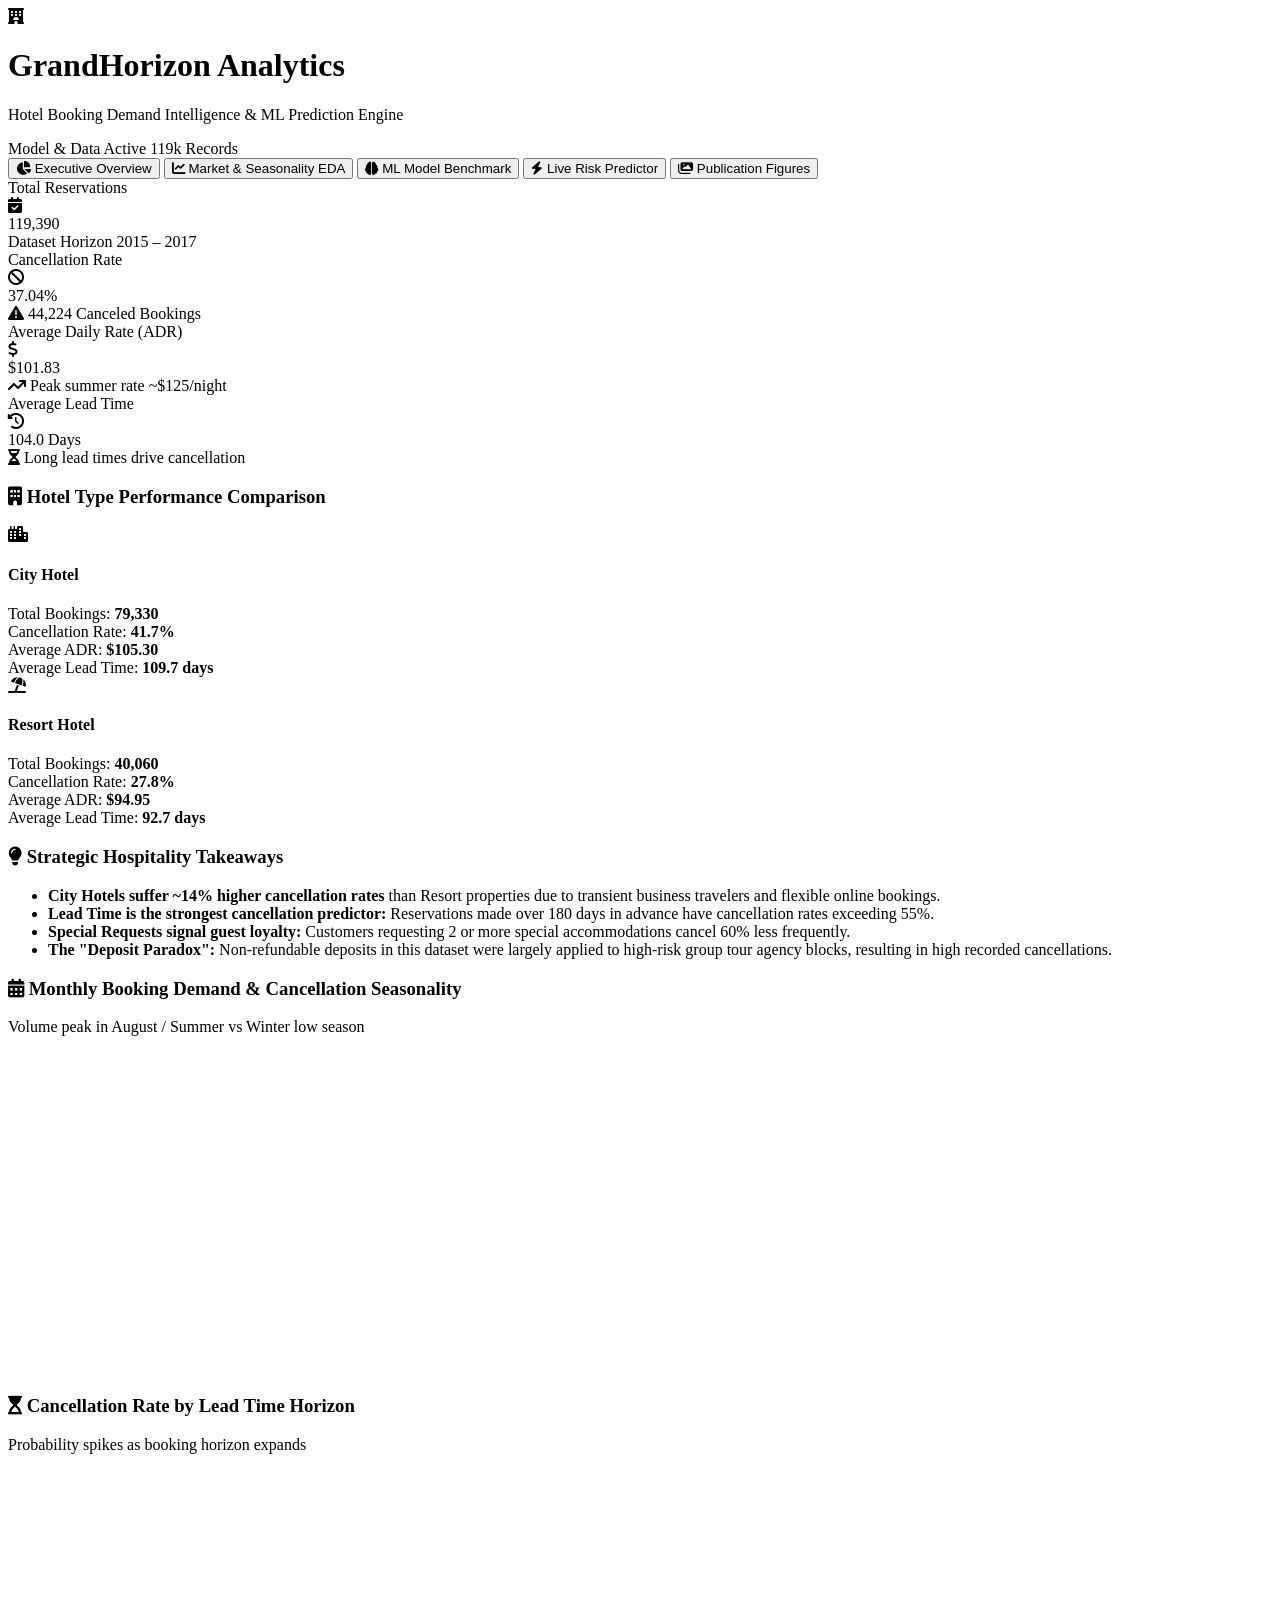
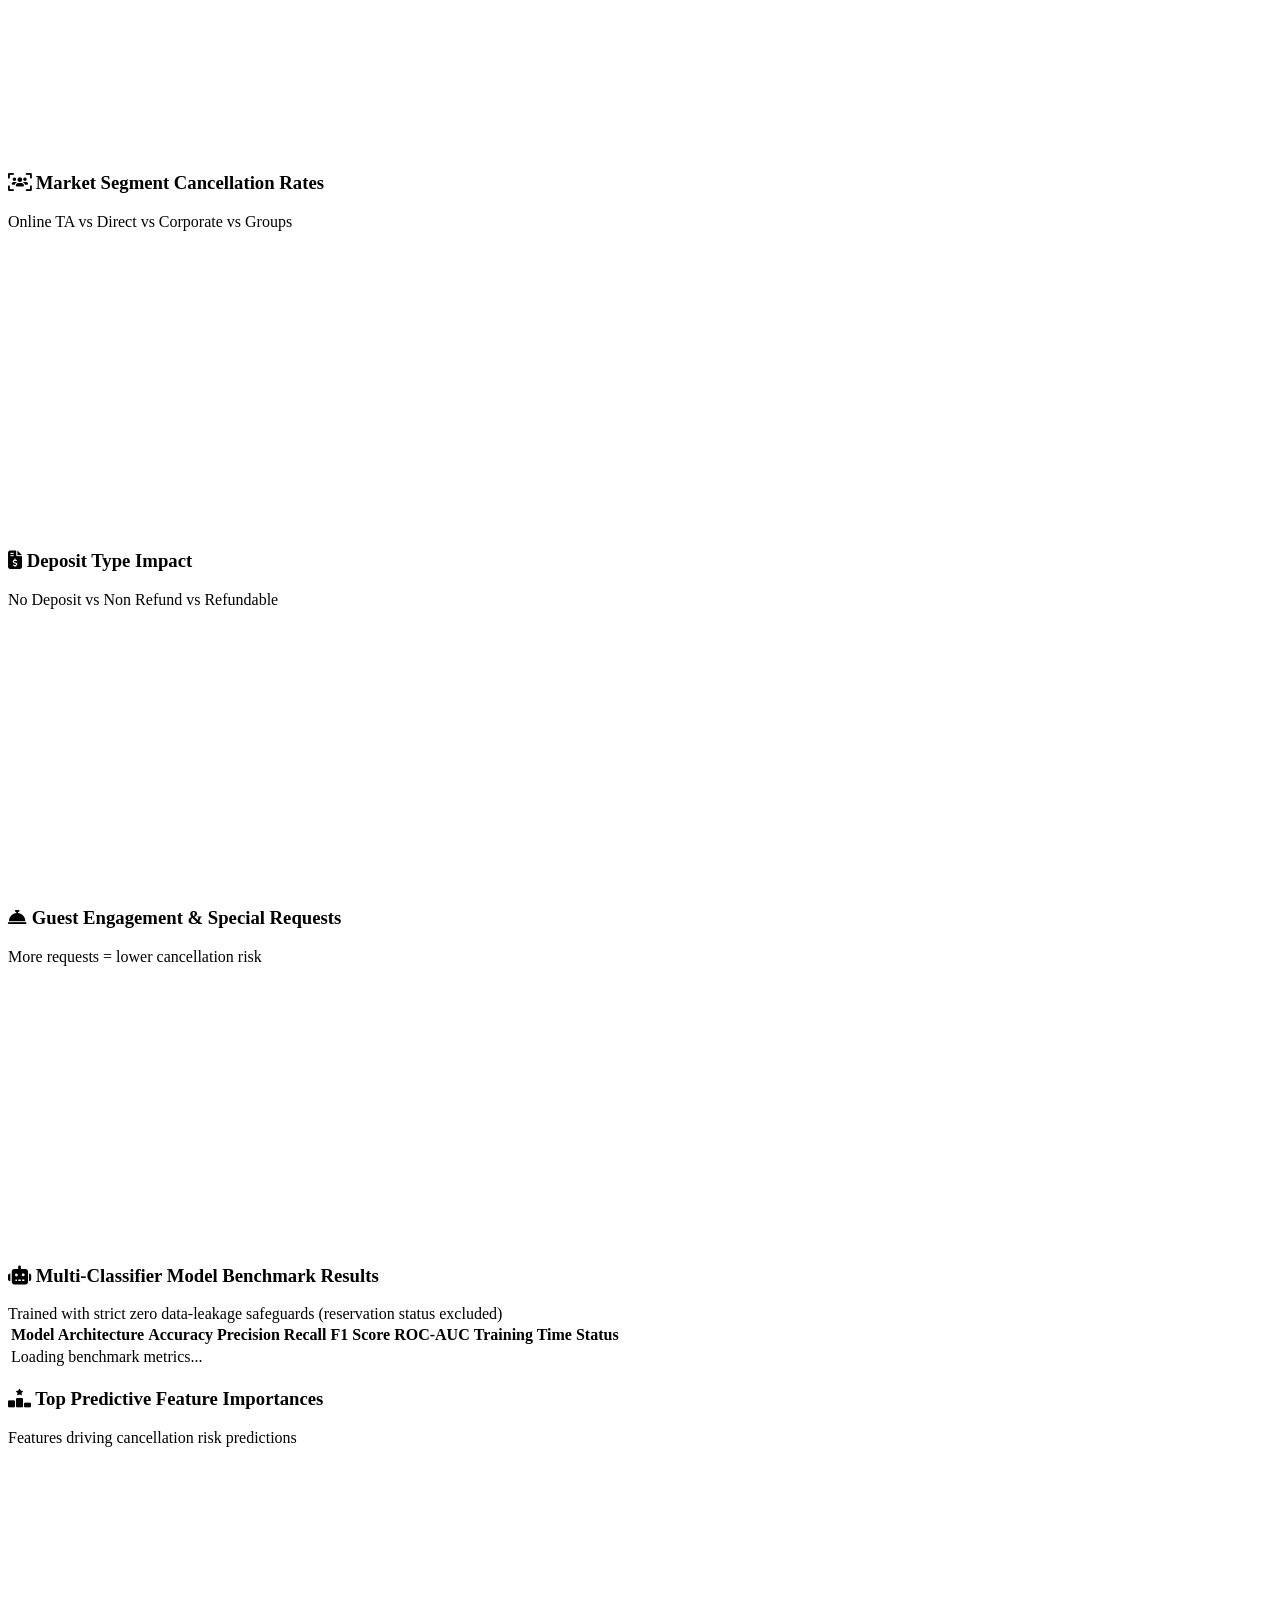
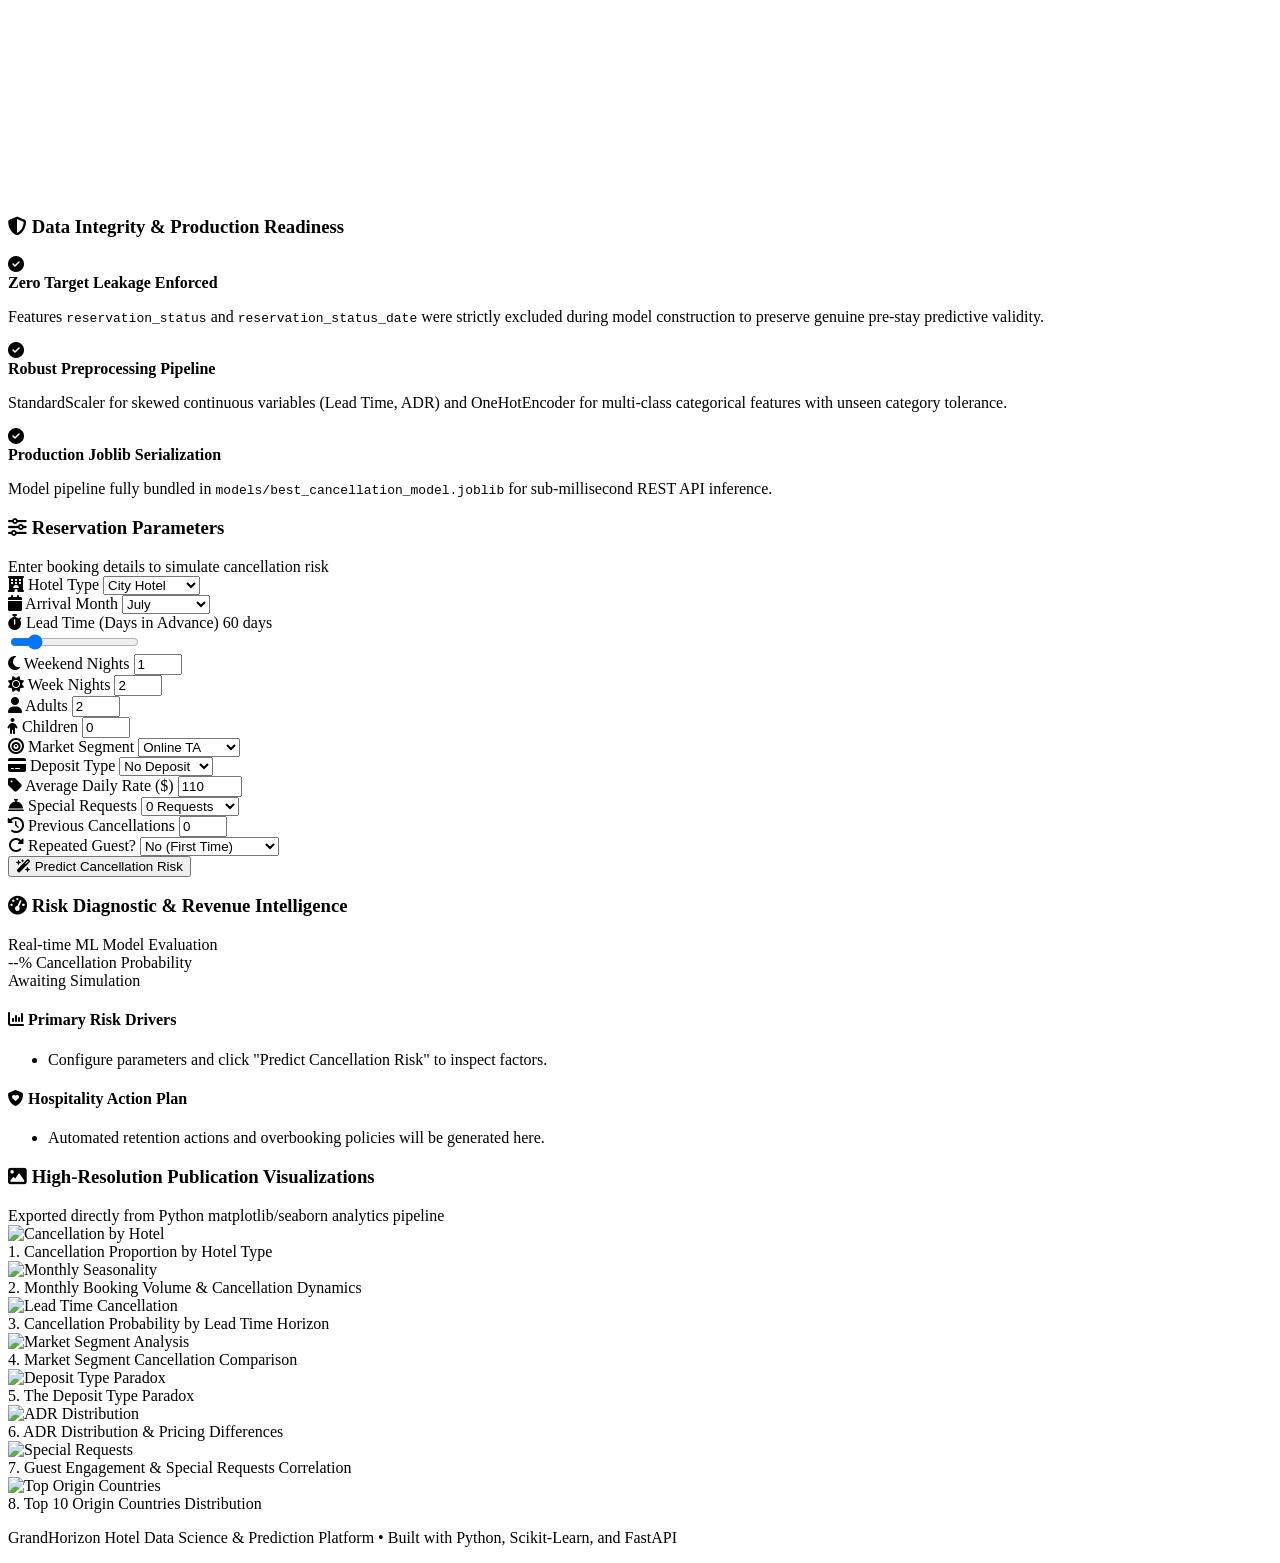
==== app/templates/index.html @ 96f5dce7 "Complete Hotel Bookings Data Analysis, ML Models & Interactive Dashboard Suite" ====
<!DOCTYPE html>
<html lang="en">
<head>
  <meta charset="UTF-8">
  <meta name="viewport" content="width=device-width, initial-scale=1.0">
  <title>Hotel Bookings Intelligence & ML Cancellation Predictor</title>
  <!-- Modern Google Fonts -->
  <link rel="preconnect" href="https://fonts.googleapis.com">
  <link rel="preconnect" href="https://fonts.gstatic.com" crossorigin>
  <link href="https://fonts.googleapis.com/css2?family=Plus+Jakarta+Sans:wght@300;400;500;600;700;800&family=JetBrains+Mono:wght@400;500&display=swap" rel="stylesheet">
  <!-- FontAwesome Icons -->
  <link rel="stylesheet" href="https://cdnjs.cloudflare.com/ajax/libs/font-awesome/6.5.1/css/all.min.css">
  <!-- Chart.js -->
  <script src="https://cdn.jsdelivr.net/npm/chart.js@4.4.1/dist/chart.umd.min.js"></script>
  <!-- Custom CSS -->
  <link rel="stylesheet" href="/static/css/style.css">
</head>
<body>
  <!-- Top Navigation Bar -->
  <header class="navbar">
    <div class="nav-container">
      <div class="brand">
        <div class="brand-icon">
          <i class="fa-solid fa-hotel"></i>
        </div>
        <div>
          <h1 class="brand-title">GrandHorizon Analytics</h1>
          <p class="brand-subtitle">Hotel Booking Demand Intelligence & ML Prediction Engine</p>
        </div>
      </div>
      <div class="nav-status">
        <span class="status-indicator live"></span>
        <span class="status-text">Model & Data Active</span>
        <span class="badge badge-primary">119k Records</span>
      </div>
    </div>
    
    <!-- Tab Navigation -->
    <nav class="nav-tabs">
      <button class="tab-btn active" data-tab="tab-overview">
        <i class="fa-solid fa-chart-pie"></i> Executive Overview
      </button>
      <button class="tab-btn" data-tab="tab-eda">
        <i class="fa-solid fa-chart-line"></i> Market & Seasonality EDA
      </button>
      <button class="tab-btn" data-tab="tab-ml">
        <i class="fa-solid fa-brain"></i> ML Model Benchmark
      </button>
      <button class="tab-btn highlight" data-tab="tab-predict">
        <i class="fa-solid fa-bolt"></i> Live Risk Predictor
      </button>
      <button class="tab-btn" data-tab="tab-gallery">
        <i class="fa-solid fa-images"></i> Publication Figures
      </button>
    </nav>
  </header>

  <main class="main-content">
    
    <!-- TAB 1: EXECUTIVE OVERVIEW -->
    <section id="tab-overview" class="tab-pane active">
      <!-- Executive KPI Cards -->
      <div class="kpi-grid">
        <div class="kpi-card">
          <div class="kpi-header">
            <span class="kpi-label">Total Reservations</span>
            <div class="kpi-icon blue"><i class="fa-solid fa-calendar-check"></i></div>
          </div>
          <div class="kpi-value" id="kpi-total">119,390</div>
          <div class="kpi-subtext"><span class="badge badge-info">Dataset Horizon</span> 2015 – 2017</div>
        </div>

        <div class="kpi-card">
          <div class="kpi-header">
            <span class="kpi-label">Cancellation Rate</span>
            <div class="kpi-icon red"><i class="fa-solid fa-ban"></i></div>
          </div>
          <div class="kpi-value" id="kpi-cancel-rate">37.04%</div>
          <div class="kpi-subtext text-danger"><i class="fa-solid fa-triangle-exclamation"></i> 44,224 Canceled Bookings</div>
        </div>

        <div class="kpi-card">
          <div class="kpi-header">
            <span class="kpi-label">Average Daily Rate (ADR)</span>
            <div class="kpi-icon green"><i class="fa-solid fa-dollar-sign"></i></div>
          </div>
          <div class="kpi-value" id="kpi-adr">$101.83</div>
          <div class="kpi-subtext text-success"><i class="fa-solid fa-arrow-trend-up"></i> Peak summer rate ~$125/night</div>
        </div>

        <div class="kpi-card">
          <div class="kpi-header">
            <span class="kpi-label">Average Lead Time</span>
            <div class="kpi-icon purple"><i class="fa-solid fa-clock-rotate-left"></i></div>
          </div>
          <div class="kpi-value" id="kpi-lead-time">104.0 Days</div>
          <div class="kpi-subtext text-warning"><i class="fa-solid fa-hourglass-half"></i> Long lead times drive cancellation</div>
        </div>
      </div>

      <!-- Hotel Breakdown Comparison -->
      <div class="grid-2-col">
        <div class="glass-card">
          <div class="card-header">
            <h3 class="card-title"><i class="fa-solid fa-building"></i> Hotel Type Performance Comparison</h3>
          </div>
          <div class="hotel-compare-grid">
            <div class="hotel-pill city-hotel">
              <div class="hotel-icon"><i class="fa-solid fa-city"></i></div>
              <div class="hotel-info">
                <h4>City Hotel</h4>
                <div class="stat-row"><span>Total Bookings:</span> <strong id="city-total">79,330</strong></div>
                <div class="stat-row"><span>Cancellation Rate:</span> <strong class="text-danger" id="city-rate">41.7%</strong></div>
                <div class="stat-row"><span>Average ADR:</span> <strong id="city-adr">$105.30</strong></div>
                <div class="stat-row"><span>Average Lead Time:</span> <strong id="city-lead">109.7 days</strong></div>
              </div>
            </div>

            <div class="hotel-pill resort-hotel">
              <div class="hotel-icon"><i class="fa-solid fa-umbrella-beach"></i></div>
              <div class="hotel-info">
                <h4>Resort Hotel</h4>
                <div class="stat-row"><span>Total Bookings:</span> <strong id="resort-total">40,060</strong></div>
                <div class="stat-row"><span>Cancellation Rate:</span> <strong class="text-success" id="resort-rate">27.8%</strong></div>
                <div class="stat-row"><span>Average ADR:</span> <strong id="resort-adr">$94.95</strong></div>
                <div class="stat-row"><span>Average Lead Time:</span> <strong id="resort-lead">92.7 days</strong></div>
              </div>
            </div>
          </div>
        </div>

        <div class="glass-card">
          <div class="card-header">
            <h3 class="card-title"><i class="fa-solid fa-lightbulb"></i> Strategic Hospitality Takeaways</h3>
          </div>
          <ul class="insights-list">
            <li>
              <div class="bullet-dot blue"></div>
              <div>
                <strong>City Hotels suffer ~14% higher cancellation rates</strong> than Resort properties due to transient business travelers and flexible online bookings.
              </div>
            </li>
            <li>
              <div class="bullet-dot amber"></div>
              <div>
                <strong>Lead Time is the strongest cancellation predictor:</strong> Reservations made over 180 days in advance have cancellation rates exceeding 55%.
              </div>
            </li>
            <li>
              <div class="bullet-dot purple"></div>
              <div>
                <strong>Special Requests signal guest loyalty:</strong> Customers requesting 2 or more special accommodations cancel 60% less frequently.
              </div>
            </li>
            <li>
              <div class="bullet-dot green"></div>
              <div>
                <strong>The "Deposit Paradox":</strong> Non-refundable deposits in this dataset were largely applied to high-risk group tour agency blocks, resulting in high recorded cancellations.
              </div>
            </li>
          </ul>
        </div>
      </div>
    </section>

    <!-- TAB 2: EXPLORATORY DATA ANALYSIS -->
    <section id="tab-eda" class="tab-pane">
      <div class="charts-grid">
        <!-- Monthly Seasonality -->
        <div class="glass-card col-span-2">
          <div class="card-header">
            <h3 class="card-title"><i class="fa-solid fa-calendar-days"></i> Monthly Booking Demand & Cancellation Seasonality</h3>
            <span class="card-subtitle">Volume peak in August / Summer vs Winter low season</span>
          </div>
          <div class="chart-container" style="height: 340px;">
            <canvas id="chart-monthly"></canvas>
          </div>
        </div>

        <!-- Lead Time vs Cancellation -->
        <div class="glass-card">
          <div class="card-header">
            <h3 class="card-title"><i class="fa-solid fa-hourglass-start"></i> Cancellation Rate by Lead Time Horizon</h3>
            <span class="card-subtitle">Probability spikes as booking horizon expands</span>
          </div>
          <div class="chart-container" style="height: 300px;">
            <canvas id="chart-leadtime"></canvas>
          </div>
        </div>

        <!-- Market Segment Breakdown -->
        <div class="glass-card">
          <div class="card-header">
            <h3 class="card-title"><i class="fa-solid fa-users-viewfinder"></i> Market Segment Cancellation Rates</h3>
            <span class="card-subtitle">Online TA vs Direct vs Corporate vs Groups</span>
          </div>
          <div class="chart-container" style="height: 300px;">
            <canvas id="chart-market"></canvas>
          </div>
        </div>

        <!-- Deposit Type Paradox -->
        <div class="glass-card">
          <div class="card-header">
            <h3 class="card-title"><i class="fa-solid fa-file-invoice-dollar"></i> Deposit Type Impact</h3>
            <span class="card-subtitle">No Deposit vs Non Refund vs Refundable</span>
          </div>
          <div class="chart-container" style="height: 280px;">
            <canvas id="chart-deposit"></canvas>
          </div>
        </div>

        <!-- Special Requests Correlation -->
        <div class="glass-card">
          <div class="card-header">
            <h3 class="card-title"><i class="fa-solid fa-bell-concierge"></i> Guest Engagement & Special Requests</h3>
            <span class="card-subtitle">More requests = lower cancellation risk</span>
          </div>
          <div class="chart-container" style="height: 280px;">
            <canvas id="chart-special-requests"></canvas>
          </div>
        </div>
      </div>
    </section>

    <!-- TAB 3: MACHINE LEARNING BENCHMARK -->
    <section id="tab-ml" class="tab-pane">
      <div class="glass-card">
        <div class="card-header">
          <h3 class="card-title"><i class="fa-solid fa-robot"></i> Multi-Classifier Model Benchmark Results</h3>
          <span class="card-subtitle">Trained with strict zero data-leakage safeguards (reservation status excluded)</span>
        </div>

        <div class="table-responsive">
          <table class="benchmark-table">
            <thead>
              <tr>
                <th>Model Architecture</th>
                <th>Accuracy</th>
                <th>Precision</th>
                <th>Recall</th>
                <th>F1 Score</th>
                <th>ROC-AUC</th>
                <th>Training Time</th>
                <th>Status</th>
              </tr>
            </thead>
            <tbody id="benchmark-tbody">
              <!-- Populated via API -->
              <tr>
                <td colspan="8" class="text-center py-4">Loading benchmark metrics...</td>
              </tr>
            </tbody>
          </table>
        </div>
      </div>

      <div class="grid-2-col mt-4">
        <!-- Feature Importances -->
        <div class="glass-card">
          <div class="card-header">
            <h3 class="card-title"><i class="fa-solid fa-ranking-star"></i> Top Predictive Feature Importances</h3>
            <span class="card-subtitle">Features driving cancellation risk predictions</span>
          </div>
          <div class="chart-container" style="height: 350px;">
            <canvas id="chart-features"></canvas>
          </div>
        </div>

        <!-- Confusion Matrix & Leakage Notice -->
        <div class="glass-card">
          <div class="card-header">
            <h3 class="card-title"><i class="fa-solid fa-shield-halved"></i> Data Integrity & Production Readiness</h3>
          </div>
          <div class="integrity-card">
            <div class="integrity-item">
              <i class="fa-solid fa-check-circle text-success"></i>
              <div>
                <strong>Zero Target Leakage Enforced</strong>
                <p>Features <code>reservation_status</code> and <code>reservation_status_date</code> were strictly excluded during model construction to preserve genuine pre-stay predictive validity.</p>
              </div>
            </div>
            <div class="integrity-item">
              <i class="fa-solid fa-check-circle text-success"></i>
              <div>
                <strong>Robust Preprocessing Pipeline</strong>
                <p>StandardScaler for skewed continuous variables (Lead Time, ADR) and OneHotEncoder for multi-class categorical features with unseen category tolerance.</p>
              </div>
            </div>
            <div class="integrity-item">
              <i class="fa-solid fa-check-circle text-success"></i>
              <div>
                <strong>Production Joblib Serialization</strong>
                <p>Model pipeline fully bundled in <code>models/best_cancellation_model.joblib</code> for sub-millisecond REST API inference.</p>
              </div>
            </div>
          </div>
        </div>
      </div>
    </section>

    <!-- TAB 4: LIVE PREDICTOR & WHAT-IF SIMULATOR -->
    <section id="tab-predict" class="tab-pane">
      <div class="grid-2-col">
        <!-- Input Form -->
        <div class="glass-card">
          <div class="card-header">
            <h3 class="card-title"><i class="fa-solid fa-sliders"></i> Reservation Parameters</h3>
            <span class="card-subtitle">Enter booking details to simulate cancellation risk</span>
          </div>

          <form id="prediction-form" class="predict-form">
            <div class="form-row">
              <div class="form-group">
                <label for="p-hotel"><i class="fa-solid fa-hotel"></i> Hotel Type</label>
                <select id="p-hotel" name="hotel" class="form-control">
                  <option value="City Hotel" selected>City Hotel</option>
                  <option value="Resort Hotel">Resort Hotel</option>
                </select>
              </div>

              <div class="form-group">
                <label for="p-month"><i class="fa-solid fa-calendar"></i> Arrival Month</label>
                <select id="p-month" name="arrival_date_month" class="form-control">
                  <option value="January">January</option>
                  <option value="February">February</option>
                  <option value="March">March</option>
                  <option value="April">April</option>
                  <option value="May">May</option>
                  <option value="June">June</option>
                  <option value="July" selected>July</option>
                  <option value="August">August</option>
                  <option value="September">September</option>
                  <option value="October">October</option>
                  <option value="November">November</option>
                  <option value="December">December</option>
                </select>
              </div>
            </div>

            <div class="form-group">
              <div class="flex-between">
                <label for="p-lead-time"><i class="fa-solid fa-stopwatch"></i> Lead Time (Days in Advance)</label>
                <span id="val-lead-time" class="slider-badge">60 days</span>
              </div>
              <input type="range" id="p-lead-time" name="lead_time" min="0" max="400" value="60" class="form-range">
            </div>

            <div class="form-row">
              <div class="form-group">
                <label for="p-weekend-nights"><i class="fa-solid fa-moon"></i> Weekend Nights</label>
                <input type="number" id="p-weekend-nights" name="stays_in_weekend_nights" value="1" min="0" max="10" class="form-control">
              </div>

              <div class="form-group">
                <label for="p-week-nights"><i class="fa-solid fa-sun"></i> Week Nights</label>
                <input type="number" id="p-week-nights" name="stays_in_week_nights" value="2" min="0" max="20" class="form-control">
              </div>
            </div>

            <div class="form-row">
              <div class="form-group">
                <label for="p-adults"><i class="fa-solid fa-user"></i> Adults</label>
                <input type="number" id="p-adults" name="adults" value="2" min="1" max="10" class="form-control">
              </div>

              <div class="form-group">
                <label for="p-children"><i class="fa-solid fa-child"></i> Children</label>
                <input type="number" id="p-children" name="children" value="0" min="0" max="10" class="form-control">
              </div>
            </div>

            <div class="form-row">
              <div class="form-group">
                <label for="p-market"><i class="fa-solid fa-bullseye"></i> Market Segment</label>
                <select id="p-market" name="market_segment" class="form-control">
                  <option value="Online TA" selected>Online TA</option>
                  <option value="Offline TA/TO">Offline TA/TO</option>
                  <option value="Direct">Direct</option>
                  <option value="Corporate">Corporate</option>
                  <option value="Groups">Groups</option>
                </select>
              </div>

              <div class="form-group">
                <label for="p-deposit"><i class="fa-solid fa-credit-card"></i> Deposit Type</label>
                <select id="p-deposit" name="deposit_type" class="form-control">
                  <option value="No Deposit" selected>No Deposit</option>
                  <option value="Non Refund">Non Refund</option>
                  <option value="Refundable">Refundable</option>
                </select>
              </div>
            </div>

            <div class="form-row">
              <div class="form-group">
                <label for="p-adr"><i class="fa-solid fa-tag"></i> Average Daily Rate ($)</label>
                <input type="number" id="p-adr" name="adr" value="110" min="0" max="1000" step="5" class="form-control">
              </div>

              <div class="form-group">
                <label for="p-special"><i class="fa-solid fa-bell-concierge"></i> Special Requests</label>
                <select id="p-special" name="total_of_special_requests" class="form-control">
                  <option value="0" selected>0 Requests</option>
                  <option value="1">1 Request</option>
                  <option value="2">2 Requests</option>
                  <option value="3">3+ Requests</option>
                </select>
              </div>
            </div>

            <div class="form-row">
              <div class="form-group">
                <label for="p-prev-cancel"><i class="fa-solid fa-history"></i> Previous Cancellations</label>
                <input type="number" id="p-prev-cancel" name="previous_cancellations" value="0" min="0" max="15" class="form-control">
              </div>

              <div class="form-group">
                <label for="p-repeat"><i class="fa-solid fa-rotate-right"></i> Repeated Guest?</label>
                <select id="p-repeat" name="is_repeated_guest" class="form-control">
                  <option value="0" selected>No (First Time)</option>
                  <option value="1">Yes (Repeat Guest)</option>
                </select>
              </div>
            </div>

            <button type="submit" class="btn btn-primary btn-block">
              <i class="fa-solid fa-wand-magic-sparkles"></i> Predict Cancellation Risk
            </button>
          </form>
        </div>

        <!-- Prediction Result Output -->
        <div class="glass-card">
          <div class="card-header">
            <h3 class="card-title"><i class="fa-solid fa-gauge-high"></i> Risk Diagnostic & Revenue Intelligence</h3>
            <span class="card-subtitle">Real-time ML Model Evaluation</span>
          </div>

          <div class="prediction-output-box" id="pred-box">
            <!-- Gauge & Risk Score -->
            <div class="gauge-wrapper">
              <div class="gauge-circle" id="gauge-circle">
                <span class="gauge-value" id="gauge-percent">--%</span>
                <span class="gauge-label">Cancellation Probability</span>
              </div>
              <div class="risk-badge-large" id="risk-badge">Awaiting Simulation</div>
            </div>

            <!-- Risk Drivers Breakdown -->
            <div class="result-section">
              <h4 class="result-heading"><i class="fa-solid fa-chart-column"></i> Primary Risk Drivers</h4>
              <ul class="drivers-list" id="drivers-list">
                <li>Configure parameters and click "Predict Cancellation Risk" to inspect factors.</li>
              </ul>
            </div>

            <!-- Actionable Recommendations -->
            <div class="result-section">
              <h4 class="result-heading"><i class="fa-solid fa-shield-heart"></i> Hospitality Action Plan</h4>
              <ul class="recommendations-list" id="rec-list">
                <li>Automated retention actions and overbooking policies will be generated here.</li>
              </ul>
            </div>
          </div>
        </div>
      </div>
    </section>

    <!-- TAB 5: PUBLICATION FIGURES GALLERY -->
    <section id="tab-gallery" class="tab-pane">
      <div class="glass-card">
        <div class="card-header">
          <h3 class="card-title"><i class="fa-solid fa-image"></i> High-Resolution Publication Visualizations</h3>
          <span class="card-subtitle">Exported directly from Python matplotlib/seaborn analytics pipeline</span>
        </div>

        <div class="gallery-grid" id="gallery-container">
          <!-- Populated dynamically via API -->
          <div class="gallery-card">
            <img src="/figures/1_cancellation_by_hotel.png" alt="Cancellation by Hotel">
            <div class="gallery-caption">1. Cancellation Proportion by Hotel Type</div>
          </div>
          <div class="gallery-card">
            <img src="/figures/2_monthly_seasonality.png" alt="Monthly Seasonality">
            <div class="gallery-caption">2. Monthly Booking Volume & Cancellation Dynamics</div>
          </div>
          <div class="gallery-card">
            <img src="/figures/3_lead_time_cancellation.png" alt="Lead Time Cancellation">
            <div class="gallery-caption">3. Cancellation Probability by Lead Time Horizon</div>
          </div>
          <div class="gallery-card">
            <img src="/figures/4_market_segment_analysis.png" alt="Market Segment Analysis">
            <div class="gallery-caption">4. Market Segment Cancellation Comparison</div>
          </div>
          <div class="gallery-card">
            <img src="/figures/5_deposit_type_paradox.png" alt="Deposit Type Paradox">
            <div class="gallery-caption">5. The Deposit Type Paradox</div>
          </div>
          <div class="gallery-card">
            <img src="/figures/6_adr_distribution_by_hotel.png" alt="ADR Distribution">
            <div class="gallery-caption">6. ADR Distribution & Pricing Differences</div>
          </div>
          <div class="gallery-card">
            <img src="/figures/7_special_requests_impact.png" alt="Special Requests">
            <div class="gallery-caption">7. Guest Engagement & Special Requests Correlation</div>
          </div>
          <div class="gallery-card">
            <img src="/figures/8_top_origin_countries.png" alt="Top Origin Countries">
            <div class="gallery-caption">8. Top 10 Origin Countries Distribution</div>
          </div>
        </div>
      </div>
    </section>

  </main>

  <footer class="footer">
    <p>GrandHorizon Hotel Data Science & Prediction Platform &bull; Built with Python, Scikit-Learn, and FastAPI</p>
  </footer>

  <!-- Dashboard JavaScript -->
  <script src="/static/js/dashboard.js"></script>
</body>
</html>
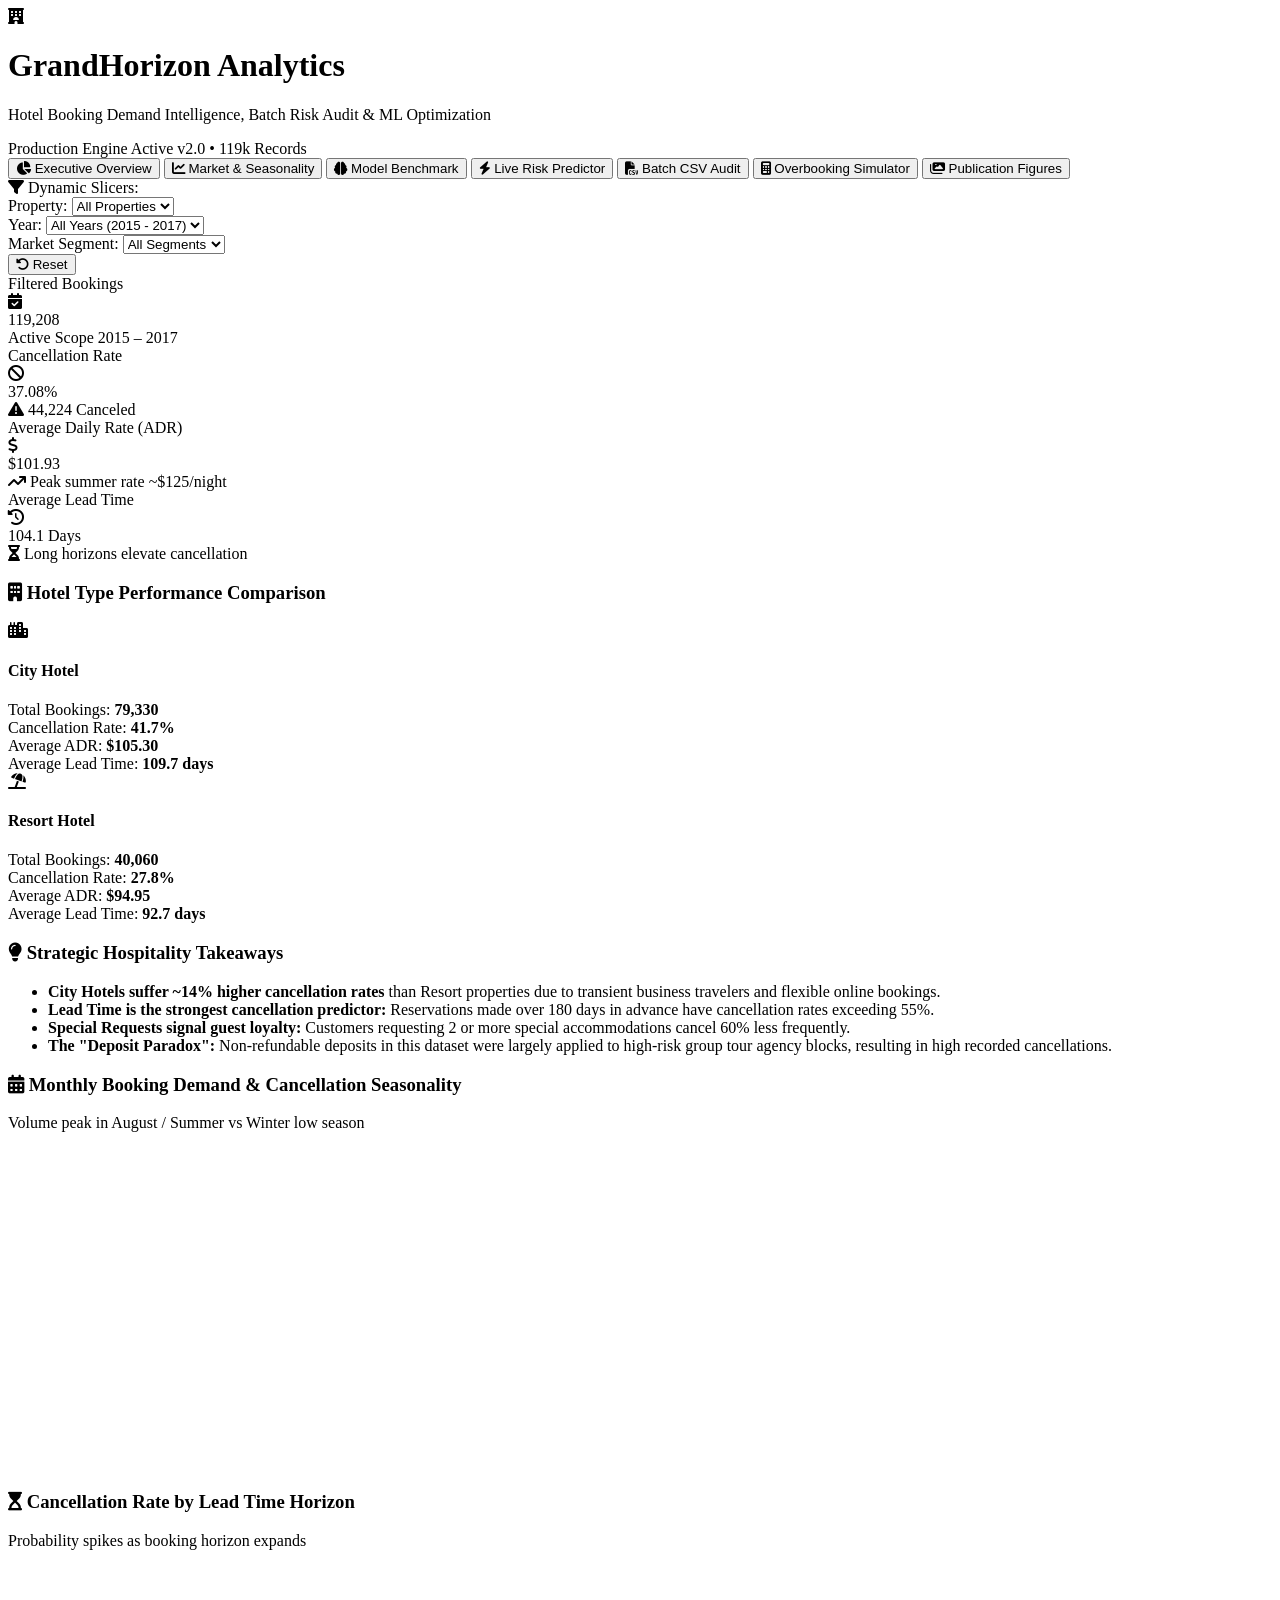
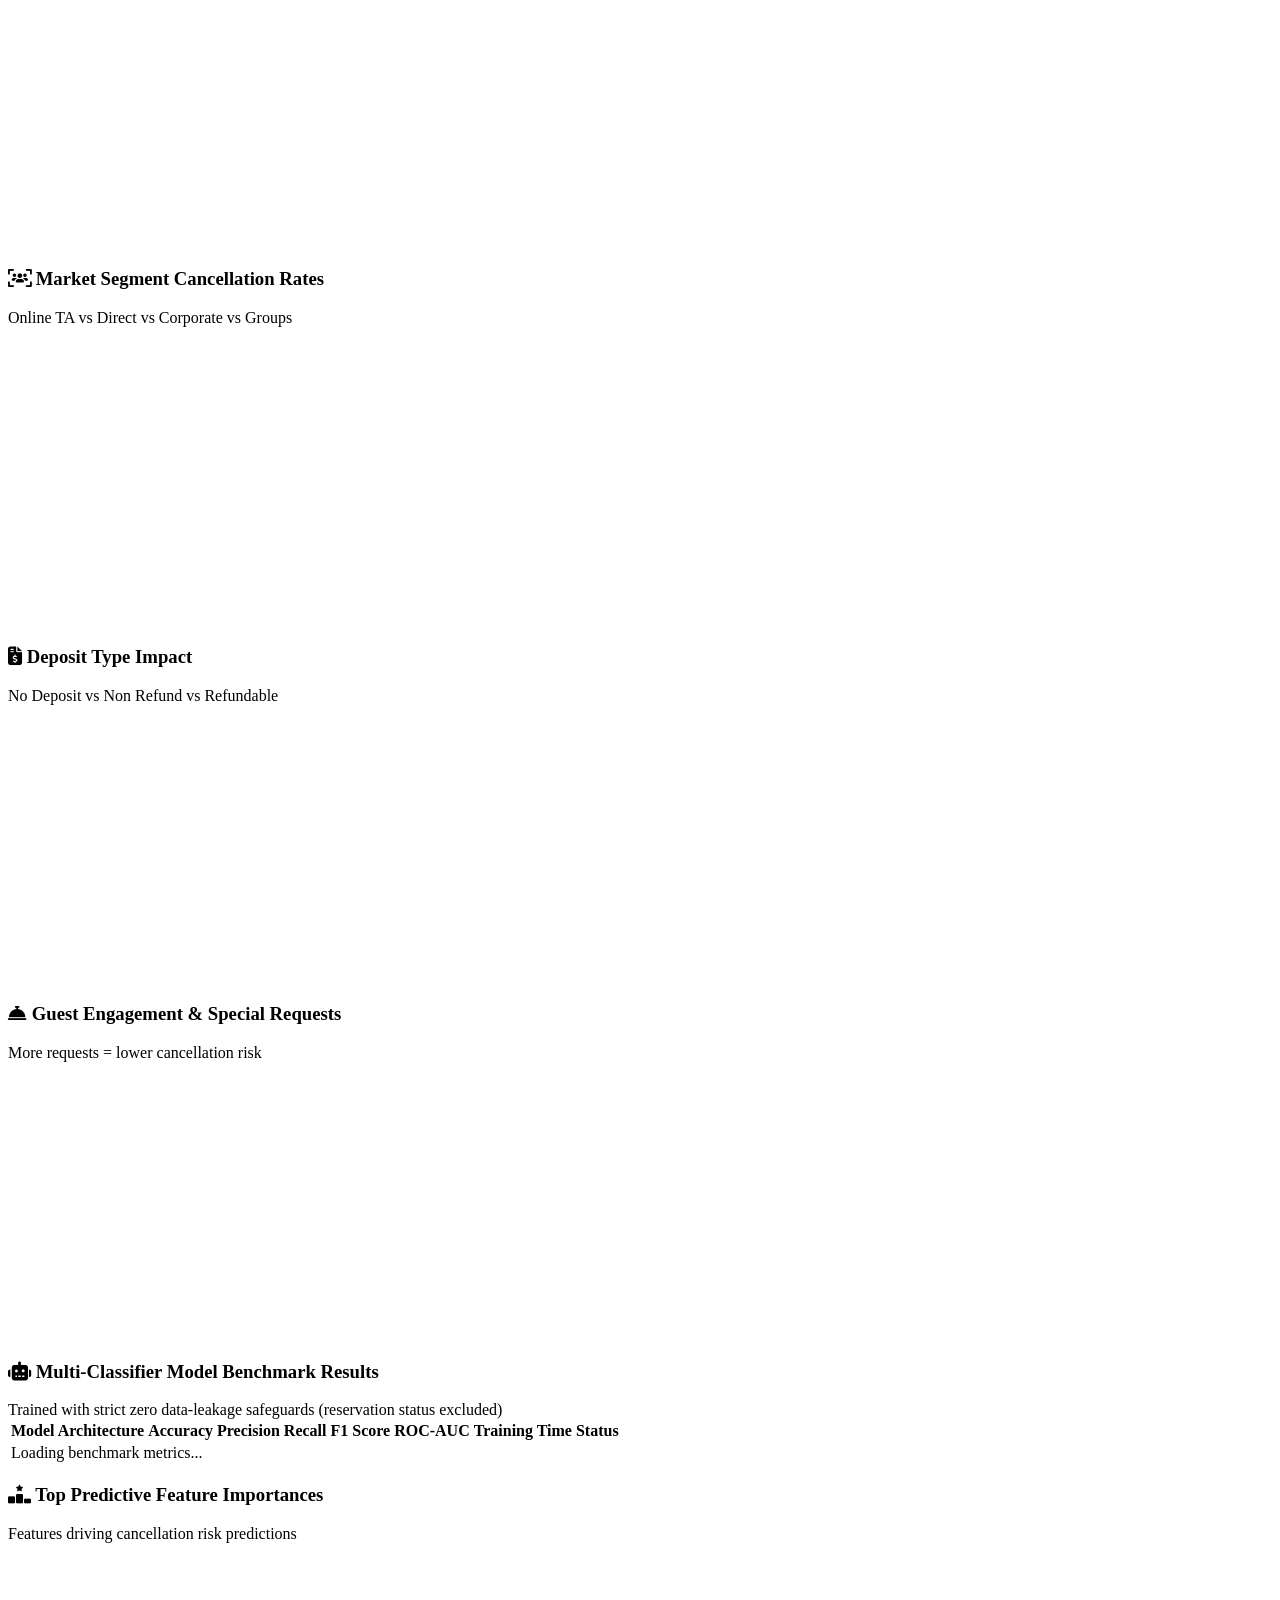
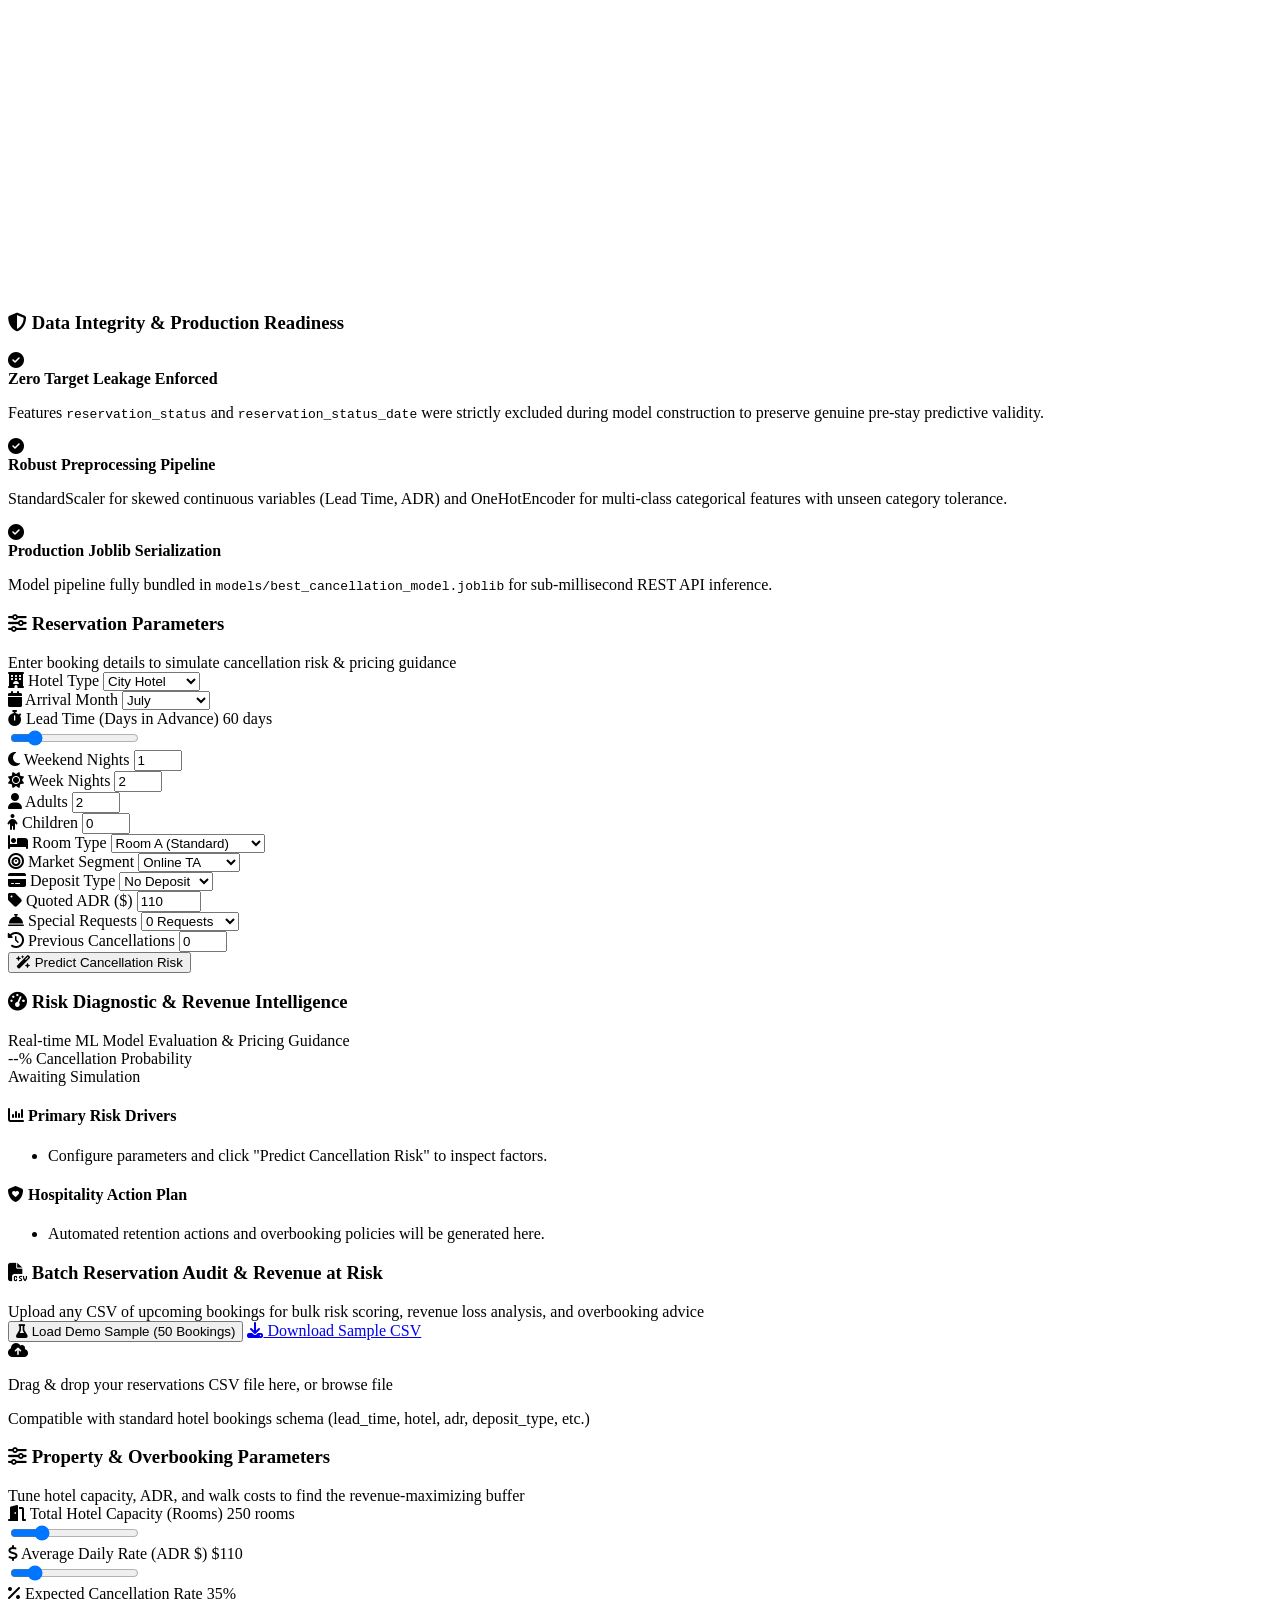
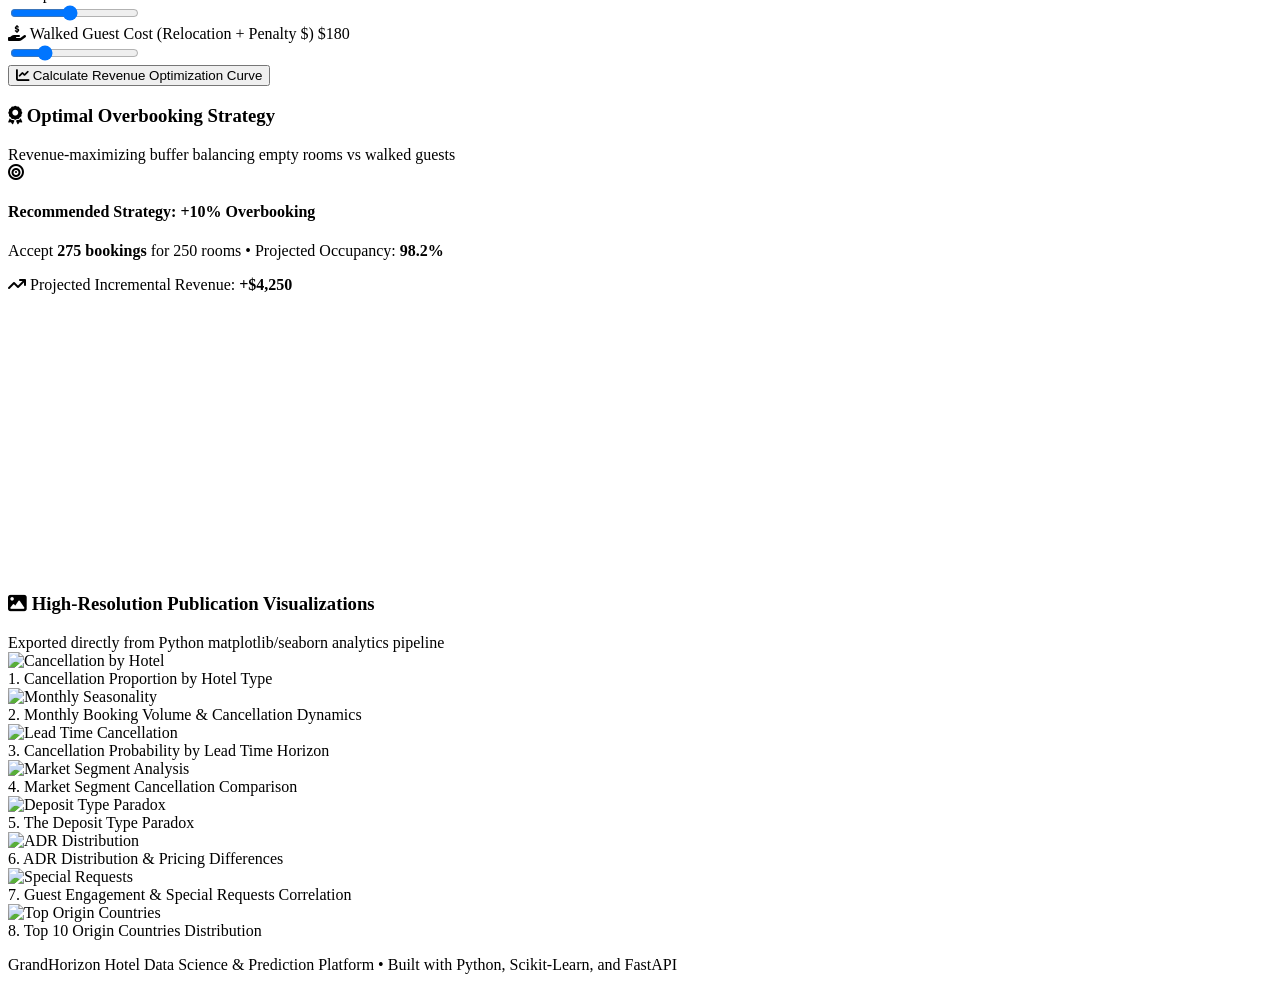
==== commit 0d957e9b: "Add Batch CSV Audit, Dynamic Filters, Overbooking Simulator, and Dynamic Pricing Engine" ====
--- a/app/templates/index.html
+++ b/app/templates/index.html
@@ -3,11 +3,11 @@
 <head>
   <meta charset="UTF-8">
   <meta name="viewport" content="width=device-width, initial-scale=1.0">
-  <title>Hotel Bookings Intelligence & ML Cancellation Predictor</title>
+  <title>GrandHorizon | Hotel Bookings Analytics, Batch Audit & ML Prediction</title>
   <!-- Modern Google Fonts -->
   <link rel="preconnect" href="https://fonts.googleapis.com">
   <link rel="preconnect" href="https://fonts.gstatic.com" crossorigin>
-  <link href="https://fonts.googleapis.com/css2?family=Plus+Jakarta+Sans:wght@300;400;500;600;700;800&family=JetBrains+Mono:wght@400;500&display=swap" rel="stylesheet">
+  <link href="https://fonts.googleapis.com/css2?family=Plus+Jakarta+Sans:wght@300;400;500;600;700;800&family=JetBrains+Mono:wght@400;500;600&display=swap" rel="stylesheet">
   <!-- FontAwesome Icons -->
   <link rel="stylesheet" href="https://cdnjs.cloudflare.com/ajax/libs/font-awesome/6.5.1/css/all.min.css">
   <!-- Chart.js -->
@@ -25,13 +25,13 @@
         </div>
         <div>
           <h1 class="brand-title">GrandHorizon Analytics</h1>
-          <p class="brand-subtitle">Hotel Booking Demand Intelligence & ML Prediction Engine</p>
+          <p class="brand-subtitle">Hotel Booking Demand Intelligence, Batch Risk Audit & ML Optimization</p>
         </div>
       </div>
       <div class="nav-status">
         <span class="status-indicator live"></span>
-        <span class="status-text">Model & Data Active</span>
-        <span class="badge badge-primary">119k Records</span>
+        <span class="status-text">Production Engine Active</span>
+        <span class="badge badge-primary">v2.0 &bull; 119k Records</span>
       </div>
     </div>
     
@@ -41,13 +41,19 @@
         <i class="fa-solid fa-chart-pie"></i> Executive Overview
       </button>
       <button class="tab-btn" data-tab="tab-eda">
-        <i class="fa-solid fa-chart-line"></i> Market & Seasonality EDA
+        <i class="fa-solid fa-chart-line"></i> Market & Seasonality
       </button>
       <button class="tab-btn" data-tab="tab-ml">
-        <i class="fa-solid fa-brain"></i> ML Model Benchmark
+        <i class="fa-solid fa-brain"></i> Model Benchmark
       </button>
       <button class="tab-btn highlight" data-tab="tab-predict">
         <i class="fa-solid fa-bolt"></i> Live Risk Predictor
+      </button>
+      <button class="tab-btn highlight" data-tab="tab-batch">
+        <i class="fa-solid fa-file-csv"></i> Batch CSV Audit
+      </button>
+      <button class="tab-btn" data-tab="tab-simulator">
+        <i class="fa-solid fa-calculator"></i> Overbooking Simulator
       </button>
       <button class="tab-btn" data-tab="tab-gallery">
         <i class="fa-solid fa-images"></i> Publication Figures
@@ -55,19 +61,62 @@
     </nav>
   </header>
 
+  <!-- Global Filter / Slicer Toolbar -->
+  <div class="filter-toolbar">
+    <div class="filter-container">
+      <div class="filter-label"><i class="fa-solid fa-filter"></i> Dynamic Slicers:</div>
+      <div class="filter-group">
+        <label for="filter-hotel">Property:</label>
+        <select id="filter-hotel" class="filter-select">
+          <option value="All" selected>All Properties</option>
+          <option value="City Hotel">City Hotel</option>
+          <option value="Resort Hotel">Resort Hotel</option>
+        </select>
+      </div>
+
+      <div class="filter-group">
+        <label for="filter-year">Year:</label>
+        <select id="filter-year" class="filter-select">
+          <option value="All" selected>All Years (2015 - 2017)</option>
+          <option value="2015">2015</option>
+          <option value="2016">2016</option>
+          <option value="2017">2017</option>
+        </select>
+      </div>
+
+      <div class="filter-group">
+        <label for="filter-market">Market Segment:</label>
+        <select id="filter-market" class="filter-select">
+          <option value="All" selected>All Segments</option>
+          <option value="Online TA">Online TA</option>
+          <option value="Offline TA/TO">Offline TA/TO</option>
+          <option value="Direct">Direct</option>
+          <option value="Corporate">Corporate</option>
+          <option value="Groups">Groups</option>
+        </select>
+      </div>
+
+      <button id="btn-reset-filters" class="btn btn-secondary btn-sm">
+        <i class="fa-solid fa-rotate-left"></i> Reset
+      </button>
+      <span id="filter-loading" class="filter-spinner" style="display: none;">
+        <i class="fa-solid fa-spinner fa-spin"></i> Filtering...
+      </span>
+    </div>
+  </div>
+
   <main class="main-content">
     
     <!-- TAB 1: EXECUTIVE OVERVIEW -->
     <section id="tab-overview" class="tab-pane active">
-      <!-- Executive KPI Cards -->
       <div class="kpi-grid">
         <div class="kpi-card">
           <div class="kpi-header">
-            <span class="kpi-label">Total Reservations</span>
+            <span class="kpi-label">Filtered Bookings</span>
             <div class="kpi-icon blue"><i class="fa-solid fa-calendar-check"></i></div>
           </div>
-          <div class="kpi-value" id="kpi-total">119,390</div>
-          <div class="kpi-subtext"><span class="badge badge-info">Dataset Horizon</span> 2015 – 2017</div>
+          <div class="kpi-value" id="kpi-total">119,208</div>
+          <div class="kpi-subtext"><span class="badge badge-info" id="kpi-scope">Active Scope</span> 2015 – 2017</div>
         </div>
 
         <div class="kpi-card">
@@ -75,8 +124,8 @@
             <span class="kpi-label">Cancellation Rate</span>
             <div class="kpi-icon red"><i class="fa-solid fa-ban"></i></div>
           </div>
-          <div class="kpi-value" id="kpi-cancel-rate">37.04%</div>
-          <div class="kpi-subtext text-danger"><i class="fa-solid fa-triangle-exclamation"></i> 44,224 Canceled Bookings</div>
+          <div class="kpi-value" id="kpi-cancel-rate">37.08%</div>
+          <div class="kpi-subtext text-danger" id="kpi-cancel-count"><i class="fa-solid fa-triangle-exclamation"></i> 44,224 Canceled</div>
         </div>
 
         <div class="kpi-card">
@@ -84,7 +133,7 @@
             <span class="kpi-label">Average Daily Rate (ADR)</span>
             <div class="kpi-icon green"><i class="fa-solid fa-dollar-sign"></i></div>
           </div>
-          <div class="kpi-value" id="kpi-adr">$101.83</div>
+          <div class="kpi-value" id="kpi-adr">$101.93</div>
           <div class="kpi-subtext text-success"><i class="fa-solid fa-arrow-trend-up"></i> Peak summer rate ~$125/night</div>
         </div>
 
@@ -93,12 +142,11 @@
             <span class="kpi-label">Average Lead Time</span>
             <div class="kpi-icon purple"><i class="fa-solid fa-clock-rotate-left"></i></div>
           </div>
-          <div class="kpi-value" id="kpi-lead-time">104.0 Days</div>
-          <div class="kpi-subtext text-warning"><i class="fa-solid fa-hourglass-half"></i> Long lead times drive cancellation</div>
-        </div>
-      </div>
-
-      <!-- Hotel Breakdown Comparison -->
+          <div class="kpi-value" id="kpi-lead-time">104.1 Days</div>
+          <div class="kpi-subtext text-warning"><i class="fa-solid fa-hourglass-half"></i> Long horizons elevate cancellation</div>
+        </div>
+      </div>
+
       <div class="grid-2-col">
         <div class="glass-card">
           <div class="card-header">
@@ -166,7 +214,6 @@
     <!-- TAB 2: EXPLORATORY DATA ANALYSIS -->
     <section id="tab-eda" class="tab-pane">
       <div class="charts-grid">
-        <!-- Monthly Seasonality -->
         <div class="glass-card col-span-2">
           <div class="card-header">
             <h3 class="card-title"><i class="fa-solid fa-calendar-days"></i> Monthly Booking Demand & Cancellation Seasonality</h3>
@@ -177,7 +224,6 @@
           </div>
         </div>
 
-        <!-- Lead Time vs Cancellation -->
         <div class="glass-card">
           <div class="card-header">
             <h3 class="card-title"><i class="fa-solid fa-hourglass-start"></i> Cancellation Rate by Lead Time Horizon</h3>
@@ -188,7 +234,6 @@
           </div>
         </div>
 
-        <!-- Market Segment Breakdown -->
         <div class="glass-card">
           <div class="card-header">
             <h3 class="card-title"><i class="fa-solid fa-users-viewfinder"></i> Market Segment Cancellation Rates</h3>
@@ -199,7 +244,6 @@
           </div>
         </div>
 
-        <!-- Deposit Type Paradox -->
         <div class="glass-card">
           <div class="card-header">
             <h3 class="card-title"><i class="fa-solid fa-file-invoice-dollar"></i> Deposit Type Impact</h3>
@@ -210,7 +254,6 @@
           </div>
         </div>
 
-        <!-- Special Requests Correlation -->
         <div class="glass-card">
           <div class="card-header">
             <h3 class="card-title"><i class="fa-solid fa-bell-concierge"></i> Guest Engagement & Special Requests</h3>
@@ -246,17 +289,13 @@
               </tr>
             </thead>
             <tbody id="benchmark-tbody">
-              <!-- Populated via API -->
-              <tr>
-                <td colspan="8" class="text-center py-4">Loading benchmark metrics...</td>
-              </tr>
+              <tr><td colspan="8" class="text-center py-4">Loading benchmark metrics...</td></tr>
             </tbody>
           </table>
         </div>
       </div>
 
       <div class="grid-2-col mt-4">
-        <!-- Feature Importances -->
         <div class="glass-card">
           <div class="card-header">
             <h3 class="card-title"><i class="fa-solid fa-ranking-star"></i> Top Predictive Feature Importances</h3>
@@ -267,7 +306,6 @@
           </div>
         </div>
 
-        <!-- Confusion Matrix & Leakage Notice -->
         <div class="glass-card">
           <div class="card-header">
             <h3 class="card-title"><i class="fa-solid fa-shield-halved"></i> Data Integrity & Production Readiness</h3>
@@ -302,11 +340,11 @@
     <!-- TAB 4: LIVE PREDICTOR & WHAT-IF SIMULATOR -->
     <section id="tab-predict" class="tab-pane">
       <div class="grid-2-col">
-        <!-- Input Form -->
+        <!-- Form -->
         <div class="glass-card">
           <div class="card-header">
             <h3 class="card-title"><i class="fa-solid fa-sliders"></i> Reservation Parameters</h3>
-            <span class="card-subtitle">Enter booking details to simulate cancellation risk</span>
+            <span class="card-subtitle">Enter booking details to simulate cancellation risk & pricing guidance</span>
           </div>
 
           <form id="prediction-form" class="predict-form">
@@ -372,6 +410,17 @@
 
             <div class="form-row">
               <div class="form-group">
+                <label for="p-room"><i class="fa-solid fa-bed"></i> Room Type</label>
+                <select id="p-room" name="reserved_room_type" class="form-control">
+                  <option value="A" selected>Room A (Standard)</option>
+                  <option value="D">Room D (Deluxe)</option>
+                  <option value="E">Room E (Suite)</option>
+                  <option value="F">Room F (Executive)</option>
+                  <option value="G">Room G (Presidential)</option>
+                </select>
+              </div>
+
+              <div class="form-group">
                 <label for="p-market"><i class="fa-solid fa-bullseye"></i> Market Segment</label>
                 <select id="p-market" name="market_segment" class="form-control">
                   <option value="Online TA" selected>Online TA</option>
@@ -381,7 +430,9 @@
                   <option value="Groups">Groups</option>
                 </select>
               </div>
-
+            </div>
+
+            <div class="form-row">
               <div class="form-group">
                 <label for="p-deposit"><i class="fa-solid fa-credit-card"></i> Deposit Type</label>
                 <select id="p-deposit" name="deposit_type" class="form-control">
@@ -390,14 +441,14 @@
                   <option value="Refundable">Refundable</option>
                 </select>
               </div>
+
+              <div class="form-group">
+                <label for="p-adr"><i class="fa-solid fa-tag"></i> Quoted ADR ($)</label>
+                <input type="number" id="p-adr" name="adr" value="110" min="0" max="1000" step="5" class="form-control">
+              </div>
             </div>
 
             <div class="form-row">
-              <div class="form-group">
-                <label for="p-adr"><i class="fa-solid fa-tag"></i> Average Daily Rate ($)</label>
-                <input type="number" id="p-adr" name="adr" value="110" min="0" max="1000" step="5" class="form-control">
-              </div>
-
               <div class="form-group">
                 <label for="p-special"><i class="fa-solid fa-bell-concierge"></i> Special Requests</label>
                 <select id="p-special" name="total_of_special_requests" class="form-control">
@@ -407,20 +458,10 @@
                   <option value="3">3+ Requests</option>
                 </select>
               </div>
-            </div>
-
-            <div class="form-row">
+
               <div class="form-group">
                 <label for="p-prev-cancel"><i class="fa-solid fa-history"></i> Previous Cancellations</label>
                 <input type="number" id="p-prev-cancel" name="previous_cancellations" value="0" min="0" max="15" class="form-control">
-              </div>
-
-              <div class="form-group">
-                <label for="p-repeat"><i class="fa-solid fa-rotate-right"></i> Repeated Guest?</label>
-                <select id="p-repeat" name="is_repeated_guest" class="form-control">
-                  <option value="0" selected>No (First Time)</option>
-                  <option value="1">Yes (Repeat Guest)</option>
-                </select>
               </div>
             </div>
 
@@ -430,15 +471,14 @@
           </form>
         </div>
 
-        <!-- Prediction Result Output -->
+        <!-- Result -->
         <div class="glass-card">
           <div class="card-header">
             <h3 class="card-title"><i class="fa-solid fa-gauge-high"></i> Risk Diagnostic & Revenue Intelligence</h3>
-            <span class="card-subtitle">Real-time ML Model Evaluation</span>
+            <span class="card-subtitle">Real-time ML Model Evaluation & Pricing Guidance</span>
           </div>
 
           <div class="prediction-output-box" id="pred-box">
-            <!-- Gauge & Risk Score -->
             <div class="gauge-wrapper">
               <div class="gauge-circle" id="gauge-circle">
                 <span class="gauge-value" id="gauge-percent">--%</span>
@@ -447,7 +487,25 @@
               <div class="risk-badge-large" id="risk-badge">Awaiting Simulation</div>
             </div>
 
-            <!-- Risk Drivers Breakdown -->
+            <!-- Dynamic Pricing Recommendation Box -->
+            <div class="pricing-box" id="pricing-box" style="display: none;">
+              <div class="pricing-header">
+                <span class="pricing-title"><i class="fa-solid fa-coins"></i> Dynamic ADR Recommendation</span>
+                <span class="badge" id="price-season-badge">Peak Season</span>
+              </div>
+              <div class="pricing-stats">
+                <div class="p-stat">
+                  <span>Optimal Target ADR:</span>
+                  <strong id="price-target">$135.00</strong>
+                </div>
+                <div class="p-stat">
+                  <span>Fair Price Range:</span>
+                  <strong id="price-range">$110 - $168</strong>
+                </div>
+              </div>
+              <p class="pricing-guidance" id="price-guidance">High demand window: enforce minimum stays.</p>
+            </div>
+
             <div class="result-section">
               <h4 class="result-heading"><i class="fa-solid fa-chart-column"></i> Primary Risk Drivers</h4>
               <ul class="drivers-list" id="drivers-list">
@@ -455,7 +513,6 @@
               </ul>
             </div>
 
-            <!-- Actionable Recommendations -->
             <div class="result-section">
               <h4 class="result-heading"><i class="fa-solid fa-shield-heart"></i> Hospitality Action Plan</h4>
               <ul class="recommendations-list" id="rec-list">
@@ -467,7 +524,181 @@
       </div>
     </section>
 
-    <!-- TAB 5: PUBLICATION FIGURES GALLERY -->
+    <!-- TAB 5: BATCH CSV AUDIT & REVENUE-AT-RISK (NEW FEATURE) -->
+    <section id="tab-batch" class="tab-pane">
+      <div class="glass-card mb-4">
+        <div class="card-header flex-between">
+          <div>
+            <h3 class="card-title"><i class="fa-solid fa-file-csv"></i> Batch Reservation Audit & Revenue at Risk</h3>
+            <span class="card-subtitle">Upload any CSV of upcoming bookings for bulk risk scoring, revenue loss analysis, and overbooking advice</span>
+          </div>
+          <div class="flex-gap">
+            <button id="btn-load-sample" class="btn btn-secondary">
+              <i class="fa-solid fa-flask"></i> Load Demo Sample (50 Bookings)
+            </button>
+            <a href="/api/sample-batch-csv" class="btn btn-secondary" download>
+              <i class="fa-solid fa-download"></i> Download Sample CSV
+            </a>
+          </div>
+        </div>
+
+        <!-- Upload Dropzone -->
+        <div class="dropzone" id="csv-dropzone">
+          <i class="fa-solid fa-cloud-arrow-up dropzone-icon"></i>
+          <p class="dropzone-text">Drag & drop your reservations CSV file here, or <span class="dropzone-link">browse file</span></p>
+          <input type="file" id="batch-file-input" accept=".csv" style="display: none;">
+          <p class="dropzone-hint">Compatible with standard hotel bookings schema (lead_time, hotel, adr, deposit_type, etc.)</p>
+        </div>
+      </div>
+
+      <!-- Batch Results Section (Hidden until processed) -->
+      <div id="batch-results-area" style="display: none;">
+        <!-- Batch KPI Cards -->
+        <div class="kpi-grid">
+          <div class="kpi-card">
+            <div class="kpi-header">
+              <span class="kpi-label">Audited Reservations</span>
+              <div class="kpi-icon blue"><i class="fa-solid fa-list-check"></i></div>
+            </div>
+            <div class="kpi-value" id="batch-kpi-total">--</div>
+            <div class="kpi-subtext" id="batch-kpi-revenue">Pipeline: $0</div>
+          </div>
+
+          <div class="kpi-card">
+            <div class="kpi-header">
+              <span class="kpi-label">Expected Cancellations</span>
+              <div class="kpi-icon red"><i class="fa-solid fa-ban"></i></div>
+            </div>
+            <div class="kpi-value" id="batch-kpi-cancels">--</div>
+            <div class="kpi-subtext text-danger" id="batch-kpi-rate">Rate: --%</div>
+          </div>
+
+          <div class="kpi-card">
+            <div class="kpi-header">
+              <span class="kpi-label">Total Revenue at Risk</span>
+              <div class="kpi-icon amber"><i class="fa-solid fa-sack-dollar"></i></div>
+            </div>
+            <div class="kpi-value text-danger" id="batch-kpi-risk">$0</div>
+            <div class="kpi-subtext text-danger" id="batch-kpi-risk-pct">--% of pipeline at risk</div>
+          </div>
+
+          <div class="kpi-card">
+            <div class="kpi-header">
+              <span class="kpi-label">Recommended Overbook Buffer</span>
+              <div class="kpi-icon green"><i class="fa-solid fa-shield-cat"></i></div>
+            </div>
+            <div class="kpi-value text-success" id="batch-kpi-buffer">+0 Rooms</div>
+            <div class="kpi-subtext text-success">Safely re-sell to protect 100% occupancy</div>
+          </div>
+        </div>
+
+        <!-- Table of Enriched Bookings -->
+        <div class="glass-card">
+          <div class="card-header flex-between">
+            <h3 class="card-title"><i class="fa-solid fa-table-list"></i> Enriched Reservations with Risk Scores</h3>
+            <button id="btn-export-enriched-csv" class="btn btn-primary btn-sm">
+              <i class="fa-solid fa-file-export"></i> Export Enriched CSV
+            </button>
+          </div>
+
+          <div class="table-responsive" style="max-height: 420px; overflow-y: auto;">
+            <table class="benchmark-table" id="batch-table">
+              <thead>
+                <tr>
+                  <th>#</th>
+                  <th>Property</th>
+                  <th>Lead Time</th>
+                  <th>Month</th>
+                  <th>Nights</th>
+                  <th>ADR</th>
+                  <th>Total Value</th>
+                  <th>Cancellation Risk</th>
+                  <th>Risk Tier</th>
+                </tr>
+              </thead>
+              <tbody id="batch-tbody">
+              </tbody>
+            </table>
+          </div>
+        </div>
+      </div>
+    </section>
+
+    <!-- TAB 6: OVERBOOKING OPTIMIZATION SIMULATOR (NEW FEATURE) -->
+    <section id="tab-simulator" class="tab-pane">
+      <div class="grid-2-col">
+        <!-- Simulator Controls -->
+        <div class="glass-card">
+          <div class="card-header">
+            <h3 class="card-title"><i class="fa-solid fa-sliders"></i> Property & Overbooking Parameters</h3>
+            <span class="card-subtitle">Tune hotel capacity, ADR, and walk costs to find the revenue-maximizing buffer</span>
+          </div>
+
+          <form id="simulator-form" class="predict-form">
+            <div class="form-group">
+              <div class="flex-between">
+                <label for="sim-capacity"><i class="fa-solid fa-door-open"></i> Total Hotel Capacity (Rooms)</label>
+                <span id="val-sim-capacity" class="slider-badge">250 rooms</span>
+              </div>
+              <input type="range" id="sim-capacity" min="50" max="1000" step="10" value="250" class="form-range">
+            </div>
+
+            <div class="form-group">
+              <div class="flex-between">
+                <label for="sim-adr"><i class="fa-solid fa-dollar-sign"></i> Average Daily Rate (ADR $)</label>
+                <span id="val-sim-adr" class="slider-badge">$110</span>
+              </div>
+              <input type="range" id="sim-adr" min="40" max="500" step="5" value="110" class="form-range">
+            </div>
+
+            <div class="form-group">
+              <div class="flex-between">
+                <label for="sim-cancel-rate"><i class="fa-solid fa-percent"></i> Expected Cancellation Rate</label>
+                <span id="val-sim-cancel" class="slider-badge">35%</span>
+              </div>
+              <input type="range" id="sim-cancel-rate" min="5" max="70" step="1" value="35" class="form-range">
+            </div>
+
+            <div class="form-group">
+              <div class="flex-between">
+                <label for="sim-walk-cost"><i class="fa-solid fa-hand-holding-dollar"></i> Walked Guest Cost (Relocation + Penalty $)</label>
+                <span id="val-sim-walk" class="slider-badge">$180</span>
+              </div>
+              <input type="range" id="sim-walk-cost" min="50" max="600" step="10" value="180" class="form-range">
+            </div>
+
+            <button type="button" id="btn-run-simulation" class="btn btn-primary btn-block">
+              <i class="fa-solid fa-chart-line"></i> Calculate Revenue Optimization Curve
+            </button>
+          </form>
+        </div>
+
+        <!-- Simulator Output & Curve -->
+        <div class="glass-card">
+          <div class="card-header">
+            <h3 class="card-title"><i class="fa-solid fa-award"></i> Optimal Overbooking Strategy</h3>
+            <span class="card-subtitle">Revenue-maximizing buffer balancing empty rooms vs walked guests</span>
+          </div>
+
+          <div class="sim-banner" id="sim-banner">
+            <div class="sim-banner-icon"><i class="fa-solid fa-bullseye"></i></div>
+            <div class="sim-banner-content">
+              <h4>Recommended Strategy: <span id="opt-overbook-pct">+10% Overbooking</span></h4>
+              <p>Accept <strong id="opt-bookings">275 bookings</strong> for 250 rooms &bull; Projected Occupancy: <strong id="opt-occ">98.2%</strong></p>
+              <div class="sim-gain text-success">
+                <i class="fa-solid fa-arrow-trend-up"></i> Projected Incremental Revenue: <strong id="opt-gain">+$4,250</strong>
+              </div>
+            </div>
+          </div>
+
+          <div class="chart-container mt-4" style="height: 280px;">
+            <canvas id="chart-simulation"></canvas>
+          </div>
+        </div>
+      </div>
+    </section>
+
+    <!-- TAB 7: PUBLICATION FIGURES GALLERY -->
     <section id="tab-gallery" class="tab-pane">
       <div class="glass-card">
         <div class="card-header">
@@ -476,7 +707,6 @@
         </div>
 
         <div class="gallery-grid" id="gallery-container">
-          <!-- Populated dynamically via API -->
           <div class="gallery-card">
             <img src="/figures/1_cancellation_by_hotel.png" alt="Cancellation by Hotel">
             <div class="gallery-caption">1. Cancellation Proportion by Hotel Type</div>
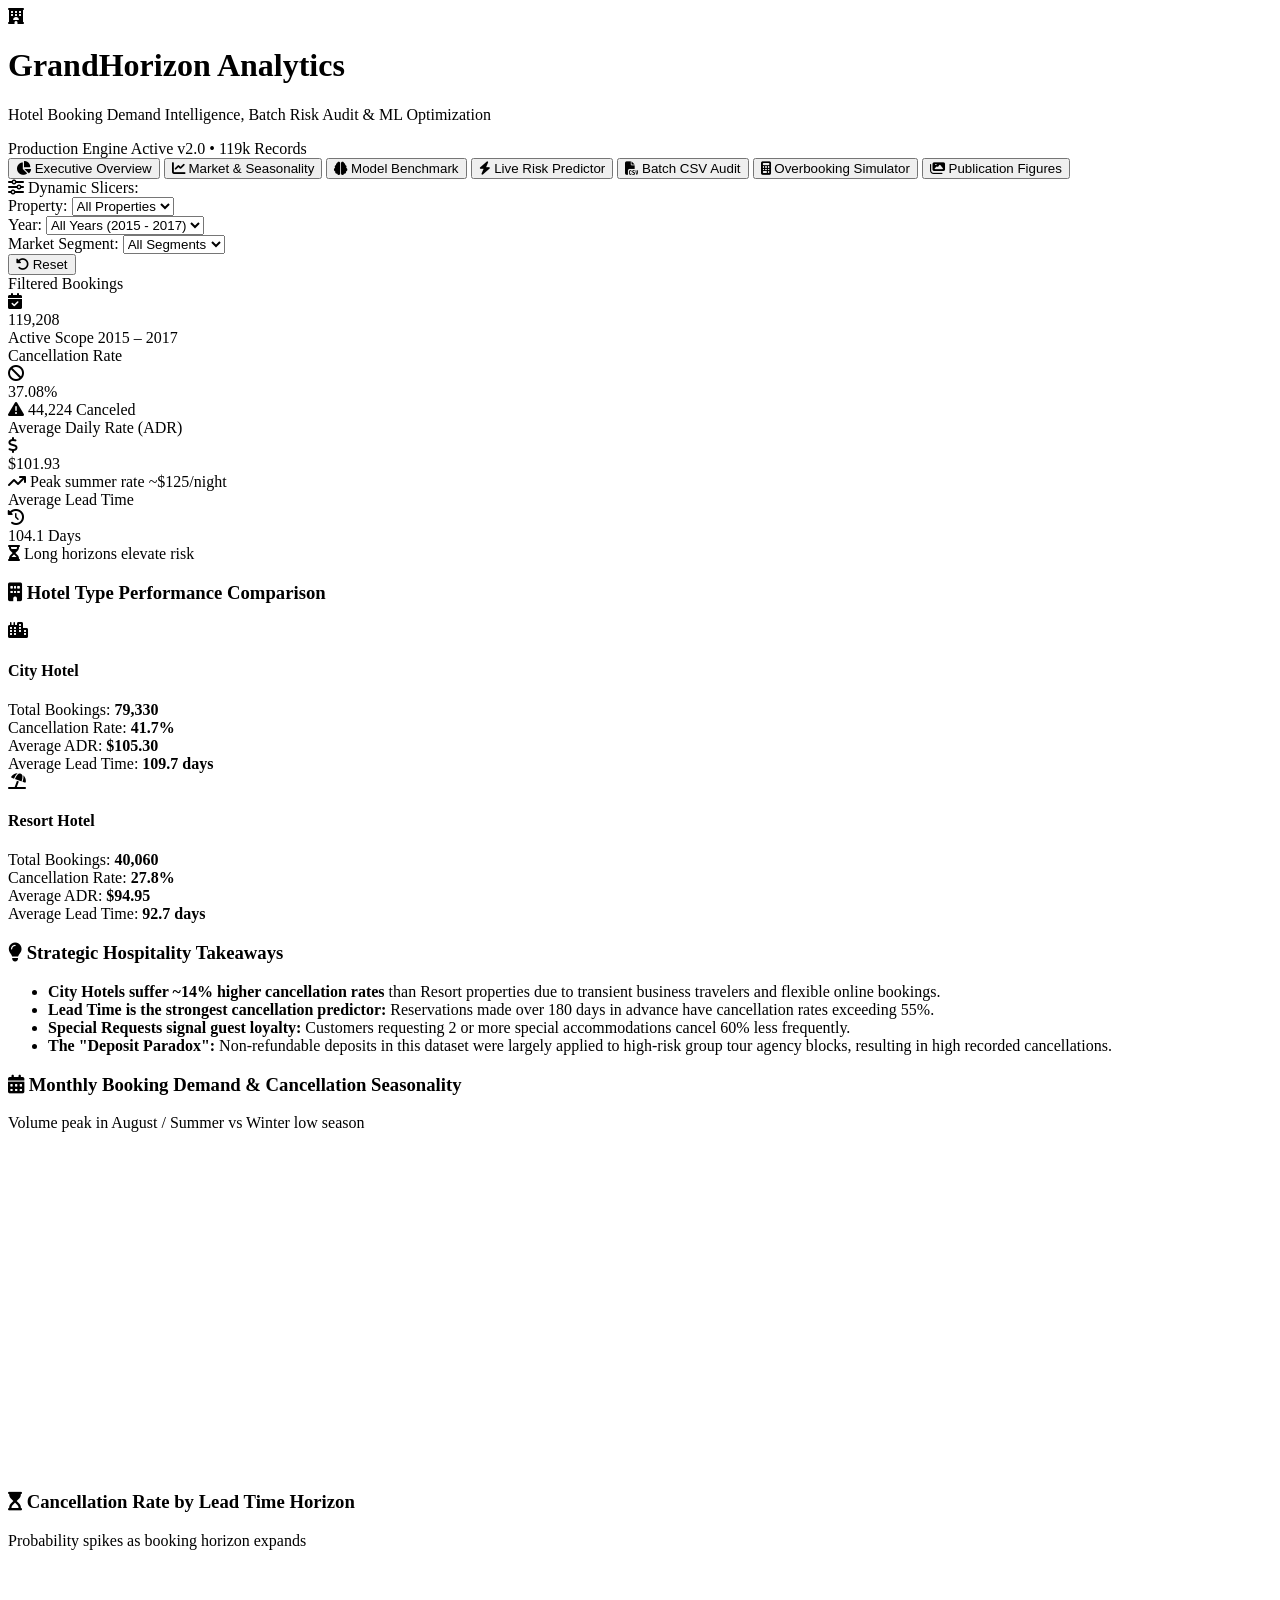
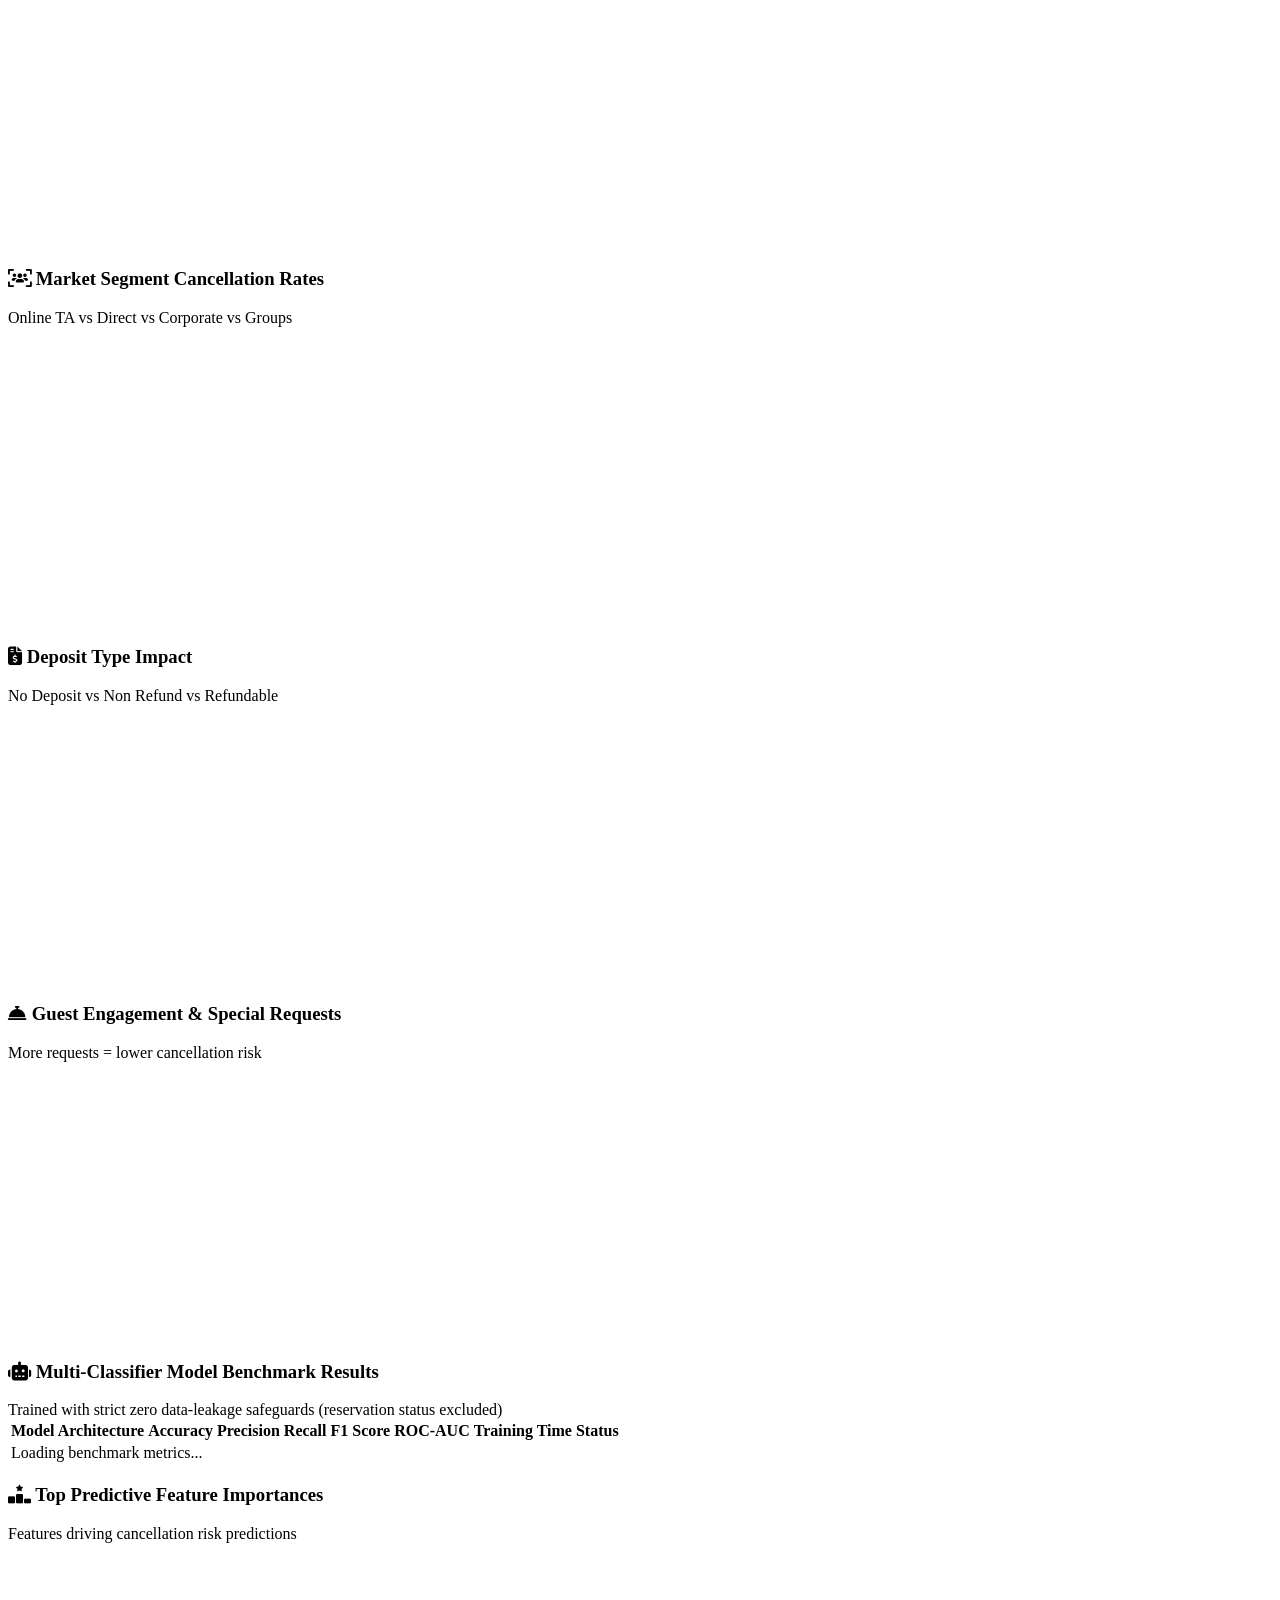
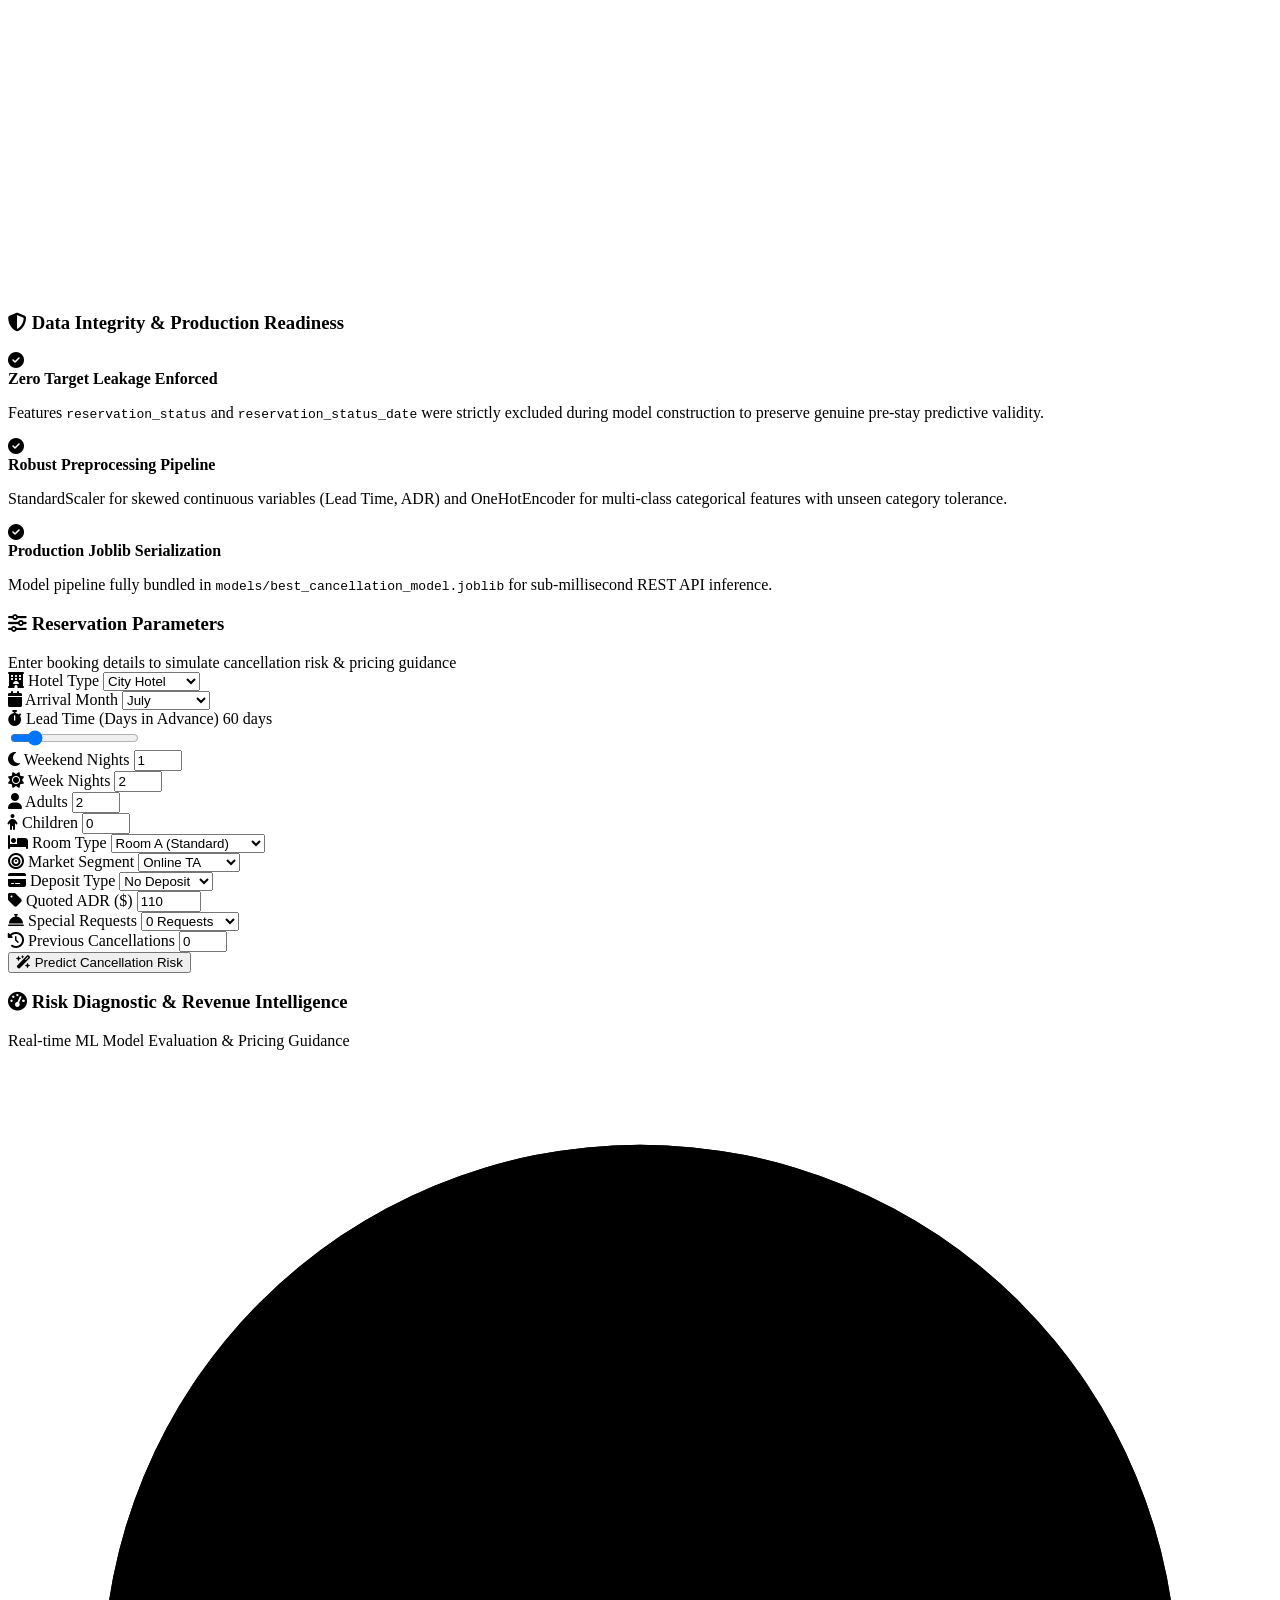
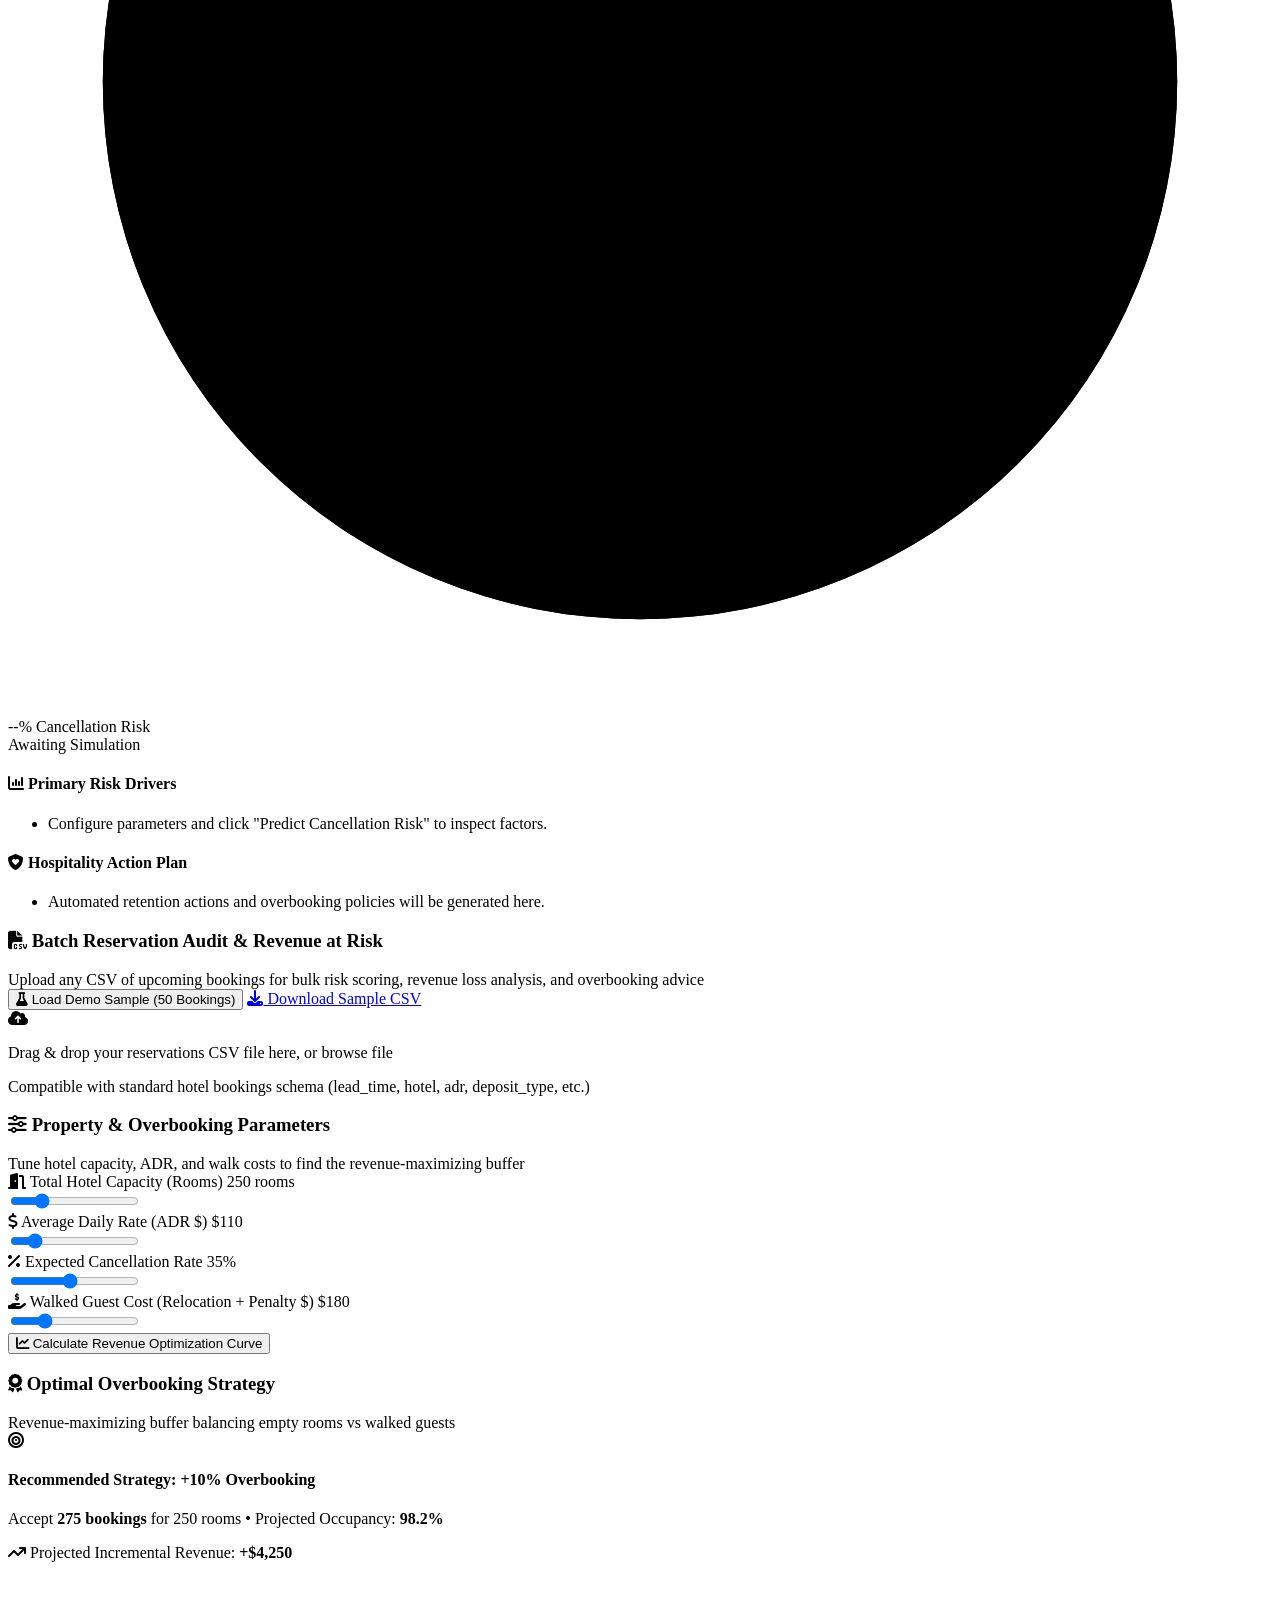
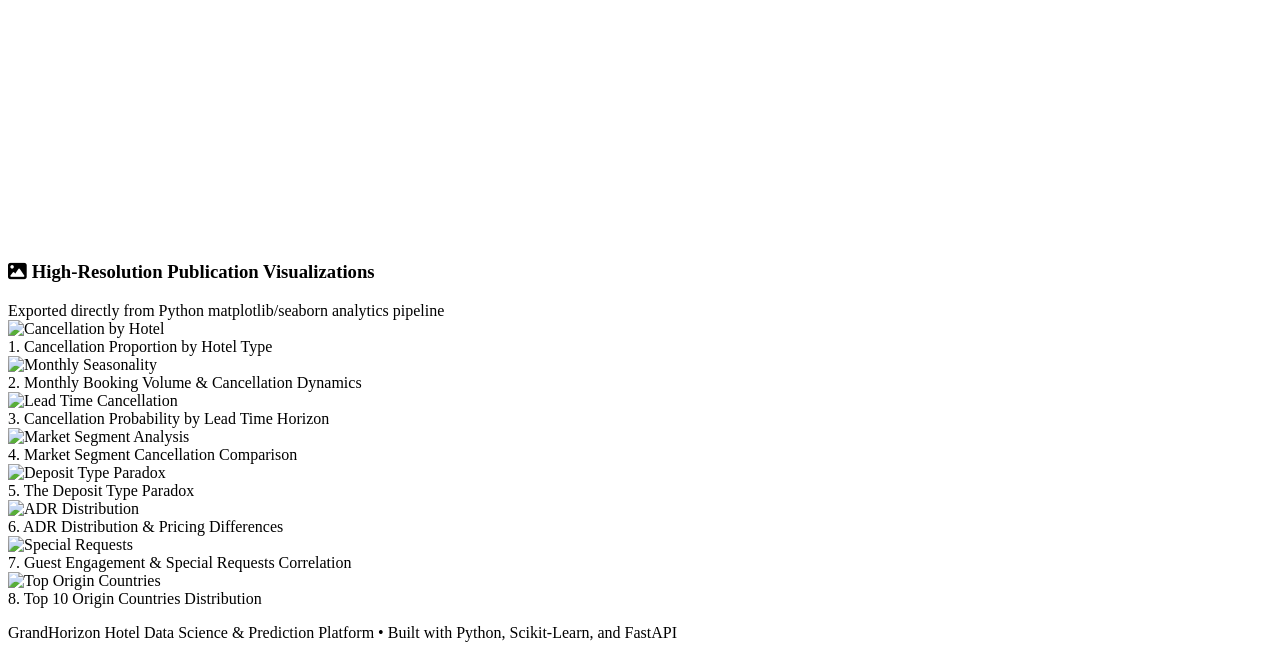
==== commit 1097b40b: "Enhance UI/UX with Aurora Mesh background, animated SVG gauge, count-up numbers, and toast system" ====
--- a/app/templates/index.html
+++ b/app/templates/index.html
@@ -3,11 +3,11 @@
 <head>
   <meta charset="UTF-8">
   <meta name="viewport" content="width=device-width, initial-scale=1.0">
-  <title>GrandHorizon | Hotel Bookings Analytics, Batch Audit & ML Prediction</title>
-  <!-- Modern Google Fonts -->
+  <title>GrandHorizon | Hotel Bookings Analytics, Batch Audit & ML Suite</title>
+  <!-- Google Fonts: Plus Jakarta Sans & JetBrains Mono -->
   <link rel="preconnect" href="https://fonts.googleapis.com">
   <link rel="preconnect" href="https://fonts.gstatic.com" crossorigin>
-  <link href="https://fonts.googleapis.com/css2?family=Plus+Jakarta+Sans:wght@300;400;500;600;700;800&family=JetBrains+Mono:wght@400;500;600&display=swap" rel="stylesheet">
+  <link href="https://fonts.googleapis.com/css2?family=Plus+Jakarta+Sans:wght@300;400;500;600;700;800&family=JetBrains+Mono:wght@400;500;600;700&display=swap" rel="stylesheet">
   <!-- FontAwesome Icons -->
   <link rel="stylesheet" href="https://cdnjs.cloudflare.com/ajax/libs/font-awesome/6.5.1/css/all.min.css">
   <!-- Chart.js -->
@@ -16,6 +16,14 @@
   <link rel="stylesheet" href="/static/css/style.css">
 </head>
 <body>
+  <!-- Ambient Aurora Glow Orbs -->
+  <div class="ambient-glow glow-1"></div>
+  <div class="ambient-glow glow-2"></div>
+  <div class="ambient-glow glow-3"></div>
+
+  <!-- Toast Notification Container -->
+  <div id="toast-container" class="toast-container"></div>
+
   <!-- Top Navigation Bar -->
   <header class="navbar">
     <div class="nav-container">
@@ -31,7 +39,7 @@
       <div class="nav-status">
         <span class="status-indicator live"></span>
         <span class="status-text">Production Engine Active</span>
-        <span class="badge badge-primary">v2.0 &bull; 119k Records</span>
+        <span class="badge badge-glow">v2.0 &bull; 119k Records</span>
       </div>
     </div>
     
@@ -64,7 +72,7 @@
   <!-- Global Filter / Slicer Toolbar -->
   <div class="filter-toolbar">
     <div class="filter-container">
-      <div class="filter-label"><i class="fa-solid fa-filter"></i> Dynamic Slicers:</div>
+      <div class="filter-label"><i class="fa-solid fa-sliders"></i> Dynamic Slicers:</div>
       <div class="filter-group">
         <label for="filter-hotel">Property:</label>
         <select id="filter-hotel" class="filter-select">
@@ -110,45 +118,45 @@
     <!-- TAB 1: EXECUTIVE OVERVIEW -->
     <section id="tab-overview" class="tab-pane active">
       <div class="kpi-grid">
-        <div class="kpi-card">
+        <div class="kpi-card" data-tilt>
           <div class="kpi-header">
             <span class="kpi-label">Filtered Bookings</span>
             <div class="kpi-icon blue"><i class="fa-solid fa-calendar-check"></i></div>
           </div>
-          <div class="kpi-value" id="kpi-total">119,208</div>
+          <div class="kpi-value count-up" id="kpi-total">119,208</div>
           <div class="kpi-subtext"><span class="badge badge-info" id="kpi-scope">Active Scope</span> 2015 – 2017</div>
         </div>
 
-        <div class="kpi-card">
+        <div class="kpi-card" data-tilt>
           <div class="kpi-header">
             <span class="kpi-label">Cancellation Rate</span>
             <div class="kpi-icon red"><i class="fa-solid fa-ban"></i></div>
           </div>
-          <div class="kpi-value" id="kpi-cancel-rate">37.08%</div>
+          <div class="kpi-value count-up" id="kpi-cancel-rate">37.08%</div>
           <div class="kpi-subtext text-danger" id="kpi-cancel-count"><i class="fa-solid fa-triangle-exclamation"></i> 44,224 Canceled</div>
         </div>
 
-        <div class="kpi-card">
+        <div class="kpi-card" data-tilt>
           <div class="kpi-header">
             <span class="kpi-label">Average Daily Rate (ADR)</span>
             <div class="kpi-icon green"><i class="fa-solid fa-dollar-sign"></i></div>
           </div>
-          <div class="kpi-value" id="kpi-adr">$101.93</div>
+          <div class="kpi-value count-up" id="kpi-adr">$101.93</div>
           <div class="kpi-subtext text-success"><i class="fa-solid fa-arrow-trend-up"></i> Peak summer rate ~$125/night</div>
         </div>
 
-        <div class="kpi-card">
+        <div class="kpi-card" data-tilt>
           <div class="kpi-header">
             <span class="kpi-label">Average Lead Time</span>
             <div class="kpi-icon purple"><i class="fa-solid fa-clock-rotate-left"></i></div>
           </div>
-          <div class="kpi-value" id="kpi-lead-time">104.1 Days</div>
-          <div class="kpi-subtext text-warning"><i class="fa-solid fa-hourglass-half"></i> Long horizons elevate cancellation</div>
+          <div class="kpi-value count-up" id="kpi-lead-time">104.1 Days</div>
+          <div class="kpi-subtext text-warning"><i class="fa-solid fa-hourglass-half"></i> Long horizons elevate risk</div>
         </div>
       </div>
 
       <div class="grid-2-col">
-        <div class="glass-card">
+        <div class="glass-card card-interactive">
           <div class="card-header">
             <h3 class="card-title"><i class="fa-solid fa-building"></i> Hotel Type Performance Comparison</h3>
           </div>
@@ -177,7 +185,7 @@
           </div>
         </div>
 
-        <div class="glass-card">
+        <div class="glass-card card-interactive">
           <div class="card-header">
             <h3 class="card-title"><i class="fa-solid fa-lightbulb"></i> Strategic Hospitality Takeaways</h3>
           </div>
@@ -214,7 +222,7 @@
     <!-- TAB 2: EXPLORATORY DATA ANALYSIS -->
     <section id="tab-eda" class="tab-pane">
       <div class="charts-grid">
-        <div class="glass-card col-span-2">
+        <div class="glass-card col-span-2 card-interactive">
           <div class="card-header">
             <h3 class="card-title"><i class="fa-solid fa-calendar-days"></i> Monthly Booking Demand & Cancellation Seasonality</h3>
             <span class="card-subtitle">Volume peak in August / Summer vs Winter low season</span>
@@ -224,7 +232,7 @@
           </div>
         </div>
 
-        <div class="glass-card">
+        <div class="glass-card card-interactive">
           <div class="card-header">
             <h3 class="card-title"><i class="fa-solid fa-hourglass-start"></i> Cancellation Rate by Lead Time Horizon</h3>
             <span class="card-subtitle">Probability spikes as booking horizon expands</span>
@@ -234,7 +242,7 @@
           </div>
         </div>
 
-        <div class="glass-card">
+        <div class="glass-card card-interactive">
           <div class="card-header">
             <h3 class="card-title"><i class="fa-solid fa-users-viewfinder"></i> Market Segment Cancellation Rates</h3>
             <span class="card-subtitle">Online TA vs Direct vs Corporate vs Groups</span>
@@ -244,7 +252,7 @@
           </div>
         </div>
 
-        <div class="glass-card">
+        <div class="glass-card card-interactive">
           <div class="card-header">
             <h3 class="card-title"><i class="fa-solid fa-file-invoice-dollar"></i> Deposit Type Impact</h3>
             <span class="card-subtitle">No Deposit vs Non Refund vs Refundable</span>
@@ -254,7 +262,7 @@
           </div>
         </div>
 
-        <div class="glass-card">
+        <div class="glass-card card-interactive">
           <div class="card-header">
             <h3 class="card-title"><i class="fa-solid fa-bell-concierge"></i> Guest Engagement & Special Requests</h3>
             <span class="card-subtitle">More requests = lower cancellation risk</span>
@@ -268,7 +276,7 @@
 
     <!-- TAB 3: MACHINE LEARNING BENCHMARK -->
     <section id="tab-ml" class="tab-pane">
-      <div class="glass-card">
+      <div class="glass-card card-interactive">
         <div class="card-header">
           <h3 class="card-title"><i class="fa-solid fa-robot"></i> Multi-Classifier Model Benchmark Results</h3>
           <span class="card-subtitle">Trained with strict zero data-leakage safeguards (reservation status excluded)</span>
@@ -296,7 +304,7 @@
       </div>
 
       <div class="grid-2-col mt-4">
-        <div class="glass-card">
+        <div class="glass-card card-interactive">
           <div class="card-header">
             <h3 class="card-title"><i class="fa-solid fa-ranking-star"></i> Top Predictive Feature Importances</h3>
             <span class="card-subtitle">Features driving cancellation risk predictions</span>
@@ -306,7 +314,7 @@
           </div>
         </div>
 
-        <div class="glass-card">
+        <div class="glass-card card-interactive">
           <div class="card-header">
             <h3 class="card-title"><i class="fa-solid fa-shield-halved"></i> Data Integrity & Production Readiness</h3>
           </div>
@@ -341,7 +349,7 @@
     <section id="tab-predict" class="tab-pane">
       <div class="grid-2-col">
         <!-- Form -->
-        <div class="glass-card">
+        <div class="glass-card card-interactive">
           <div class="card-header">
             <h3 class="card-title"><i class="fa-solid fa-sliders"></i> Reservation Parameters</h3>
             <span class="card-subtitle">Enter booking details to simulate cancellation risk & pricing guidance</span>
@@ -465,24 +473,31 @@
               </div>
             </div>
 
-            <button type="submit" class="btn btn-primary btn-block">
+            <button type="submit" class="btn btn-primary btn-block btn-shimmer">
               <i class="fa-solid fa-wand-magic-sparkles"></i> Predict Cancellation Risk
             </button>
           </form>
         </div>
 
         <!-- Result -->
-        <div class="glass-card">
+        <div class="glass-card card-interactive">
           <div class="card-header">
             <h3 class="card-title"><i class="fa-solid fa-gauge-high"></i> Risk Diagnostic & Revenue Intelligence</h3>
             <span class="card-subtitle">Real-time ML Model Evaluation & Pricing Guidance</span>
           </div>
 
           <div class="prediction-output-box" id="pred-box">
+            <!-- Modern Animated SVG Gauge -->
             <div class="gauge-wrapper">
-              <div class="gauge-circle" id="gauge-circle">
-                <span class="gauge-value" id="gauge-percent">--%</span>
-                <span class="gauge-label">Cancellation Probability</span>
+              <div class="gauge-svg-container" id="gauge-container">
+                <svg class="gauge-svg" viewBox="0 0 160 160">
+                  <circle class="gauge-track" cx="80" cy="80" r="68"></circle>
+                  <circle class="gauge-fill" id="gauge-svg-fill" cx="80" cy="80" r="68"></circle>
+                </svg>
+                <div class="gauge-inner">
+                  <span class="gauge-value" id="gauge-percent">--%</span>
+                  <span class="gauge-label">Cancellation Risk</span>
+                </div>
               </div>
               <div class="risk-badge-large" id="risk-badge">Awaiting Simulation</div>
             </div>
@@ -524,16 +539,16 @@
       </div>
     </section>
 
-    <!-- TAB 5: BATCH CSV AUDIT & REVENUE-AT-RISK (NEW FEATURE) -->
+    <!-- TAB 5: BATCH CSV AUDIT & REVENUE-AT-RISK -->
     <section id="tab-batch" class="tab-pane">
-      <div class="glass-card mb-4">
+      <div class="glass-card mb-4 card-interactive">
         <div class="card-header flex-between">
           <div>
             <h3 class="card-title"><i class="fa-solid fa-file-csv"></i> Batch Reservation Audit & Revenue at Risk</h3>
             <span class="card-subtitle">Upload any CSV of upcoming bookings for bulk risk scoring, revenue loss analysis, and overbooking advice</span>
           </div>
           <div class="flex-gap">
-            <button id="btn-load-sample" class="btn btn-secondary">
+            <button id="btn-load-sample" class="btn btn-secondary btn-shimmer">
               <i class="fa-solid fa-flask"></i> Load Demo Sample (50 Bookings)
             </button>
             <a href="/api/sample-batch-csv" class="btn btn-secondary" download>
@@ -544,10 +559,12 @@
 
         <!-- Upload Dropzone -->
         <div class="dropzone" id="csv-dropzone">
-          <i class="fa-solid fa-cloud-arrow-up dropzone-icon"></i>
-          <p class="dropzone-text">Drag & drop your reservations CSV file here, or <span class="dropzone-link">browse file</span></p>
-          <input type="file" id="batch-file-input" accept=".csv" style="display: none;">
-          <p class="dropzone-hint">Compatible with standard hotel bookings schema (lead_time, hotel, adr, deposit_type, etc.)</p>
+          <div class="dropzone-inner">
+            <i class="fa-solid fa-cloud-arrow-up dropzone-icon"></i>
+            <p class="dropzone-text">Drag & drop your reservations CSV file here, or <span class="dropzone-link">browse file</span></p>
+            <input type="file" id="batch-file-input" accept=".csv" style="display: none;">
+            <p class="dropzone-hint">Compatible with standard hotel bookings schema (lead_time, hotel, adr, deposit_type, etc.)</p>
+          </div>
         </div>
       </div>
 
@@ -555,34 +572,34 @@
       <div id="batch-results-area" style="display: none;">
         <!-- Batch KPI Cards -->
         <div class="kpi-grid">
-          <div class="kpi-card">
+          <div class="kpi-card" data-tilt>
             <div class="kpi-header">
               <span class="kpi-label">Audited Reservations</span>
               <div class="kpi-icon blue"><i class="fa-solid fa-list-check"></i></div>
             </div>
-            <div class="kpi-value" id="batch-kpi-total">--</div>
+            <div class="kpi-value count-up" id="batch-kpi-total">--</div>
             <div class="kpi-subtext" id="batch-kpi-revenue">Pipeline: $0</div>
           </div>
 
-          <div class="kpi-card">
+          <div class="kpi-card" data-tilt>
             <div class="kpi-header">
               <span class="kpi-label">Expected Cancellations</span>
               <div class="kpi-icon red"><i class="fa-solid fa-ban"></i></div>
             </div>
-            <div class="kpi-value" id="batch-kpi-cancels">--</div>
+            <div class="kpi-value count-up" id="batch-kpi-cancels">--</div>
             <div class="kpi-subtext text-danger" id="batch-kpi-rate">Rate: --%</div>
           </div>
 
-          <div class="kpi-card">
+          <div class="kpi-card" data-tilt>
             <div class="kpi-header">
               <span class="kpi-label">Total Revenue at Risk</span>
               <div class="kpi-icon amber"><i class="fa-solid fa-sack-dollar"></i></div>
             </div>
-            <div class="kpi-value text-danger" id="batch-kpi-risk">$0</div>
+            <div class="kpi-value text-danger count-up" id="batch-kpi-risk">$0</div>
             <div class="kpi-subtext text-danger" id="batch-kpi-risk-pct">--% of pipeline at risk</div>
           </div>
 
-          <div class="kpi-card">
+          <div class="kpi-card" data-tilt>
             <div class="kpi-header">
               <span class="kpi-label">Recommended Overbook Buffer</span>
               <div class="kpi-icon green"><i class="fa-solid fa-shield-cat"></i></div>
@@ -593,15 +610,24 @@
         </div>
 
         <!-- Table of Enriched Bookings -->
-        <div class="glass-card">
+        <div class="glass-card card-interactive">
           <div class="card-header flex-between">
-            <h3 class="card-title"><i class="fa-solid fa-table-list"></i> Enriched Reservations with Risk Scores</h3>
-            <button id="btn-export-enriched-csv" class="btn btn-primary btn-sm">
-              <i class="fa-solid fa-file-export"></i> Export Enriched CSV
-            </button>
-          </div>
-
-          <div class="table-responsive" style="max-height: 420px; overflow-y: auto;">
+            <div>
+              <h3 class="card-title"><i class="fa-solid fa-table-list"></i> Enriched Reservations with Risk Scores</h3>
+              <span class="card-subtitle" id="table-record-count">Showing results</span>
+            </div>
+            <div class="flex-gap">
+              <div class="search-input-wrapper">
+                <i class="fa-solid fa-magnifying-glass search-icon"></i>
+                <input type="text" id="batch-search-input" placeholder="Search rows (e.g. Resort, High Risk, July)..." class="search-input">
+              </div>
+              <button id="btn-export-enriched-csv" class="btn btn-primary btn-sm btn-shimmer">
+                <i class="fa-solid fa-file-export"></i> Export Enriched CSV
+              </button>
+            </div>
+          </div>
+
+          <div class="table-responsive" style="max-height: 440px; overflow-y: auto;">
             <table class="benchmark-table" id="batch-table">
               <thead>
                 <tr>
@@ -624,11 +650,11 @@
       </div>
     </section>
 
-    <!-- TAB 6: OVERBOOKING OPTIMIZATION SIMULATOR (NEW FEATURE) -->
+    <!-- TAB 6: OVERBOOKING OPTIMIZATION SIMULATOR -->
     <section id="tab-simulator" class="tab-pane">
       <div class="grid-2-col">
         <!-- Simulator Controls -->
-        <div class="glass-card">
+        <div class="glass-card card-interactive">
           <div class="card-header">
             <h3 class="card-title"><i class="fa-solid fa-sliders"></i> Property & Overbooking Parameters</h3>
             <span class="card-subtitle">Tune hotel capacity, ADR, and walk costs to find the revenue-maximizing buffer</span>
@@ -667,14 +693,14 @@
               <input type="range" id="sim-walk-cost" min="50" max="600" step="10" value="180" class="form-range">
             </div>
 
-            <button type="button" id="btn-run-simulation" class="btn btn-primary btn-block">
+            <button type="button" id="btn-run-simulation" class="btn btn-primary btn-block btn-shimmer">
               <i class="fa-solid fa-chart-line"></i> Calculate Revenue Optimization Curve
             </button>
           </form>
         </div>
 
         <!-- Simulator Output & Curve -->
-        <div class="glass-card">
+        <div class="glass-card card-interactive">
           <div class="card-header">
             <h3 class="card-title"><i class="fa-solid fa-award"></i> Optimal Overbooking Strategy</h3>
             <span class="card-subtitle">Revenue-maximizing buffer balancing empty rooms vs walked guests</span>
@@ -700,7 +726,7 @@
 
     <!-- TAB 7: PUBLICATION FIGURES GALLERY -->
     <section id="tab-gallery" class="tab-pane">
-      <div class="glass-card">
+      <div class="glass-card card-interactive">
         <div class="card-header">
           <h3 class="card-title"><i class="fa-solid fa-image"></i> High-Resolution Publication Visualizations</h3>
           <span class="card-subtitle">Exported directly from Python matplotlib/seaborn analytics pipeline</span>
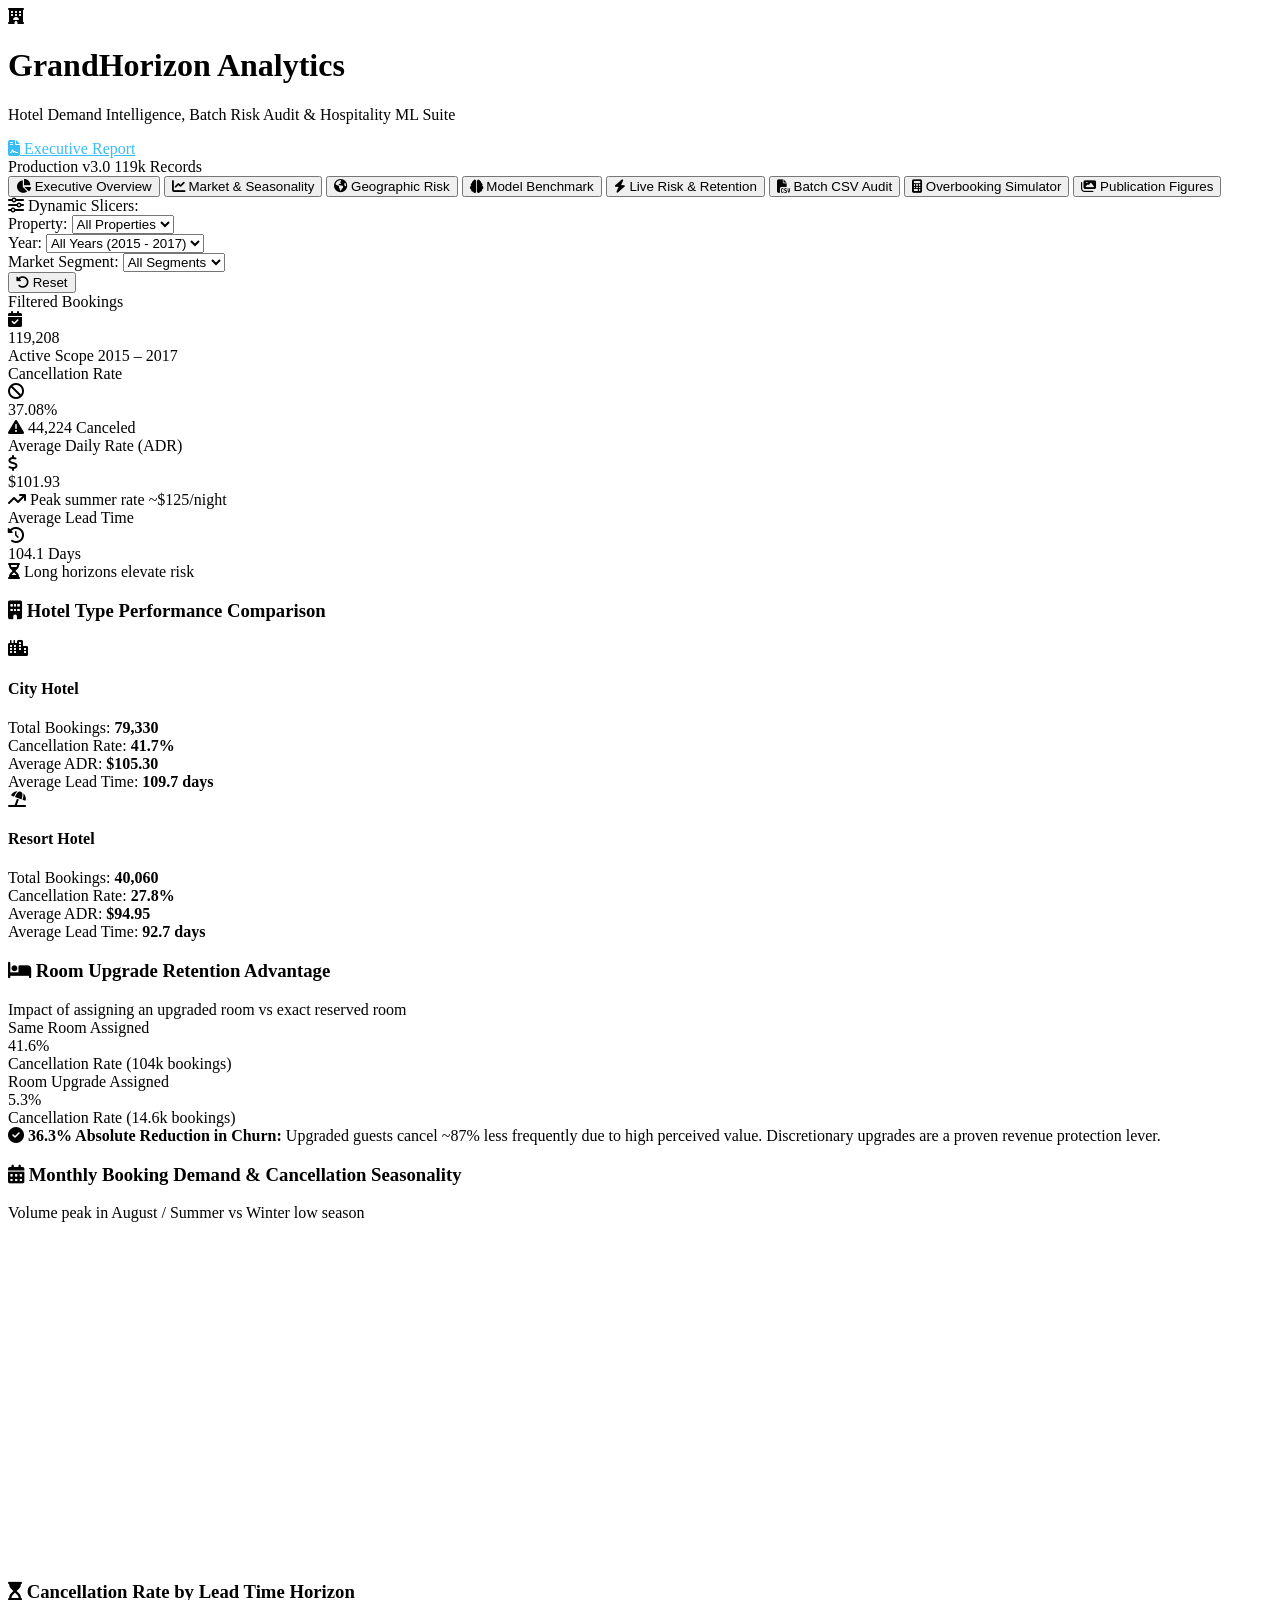
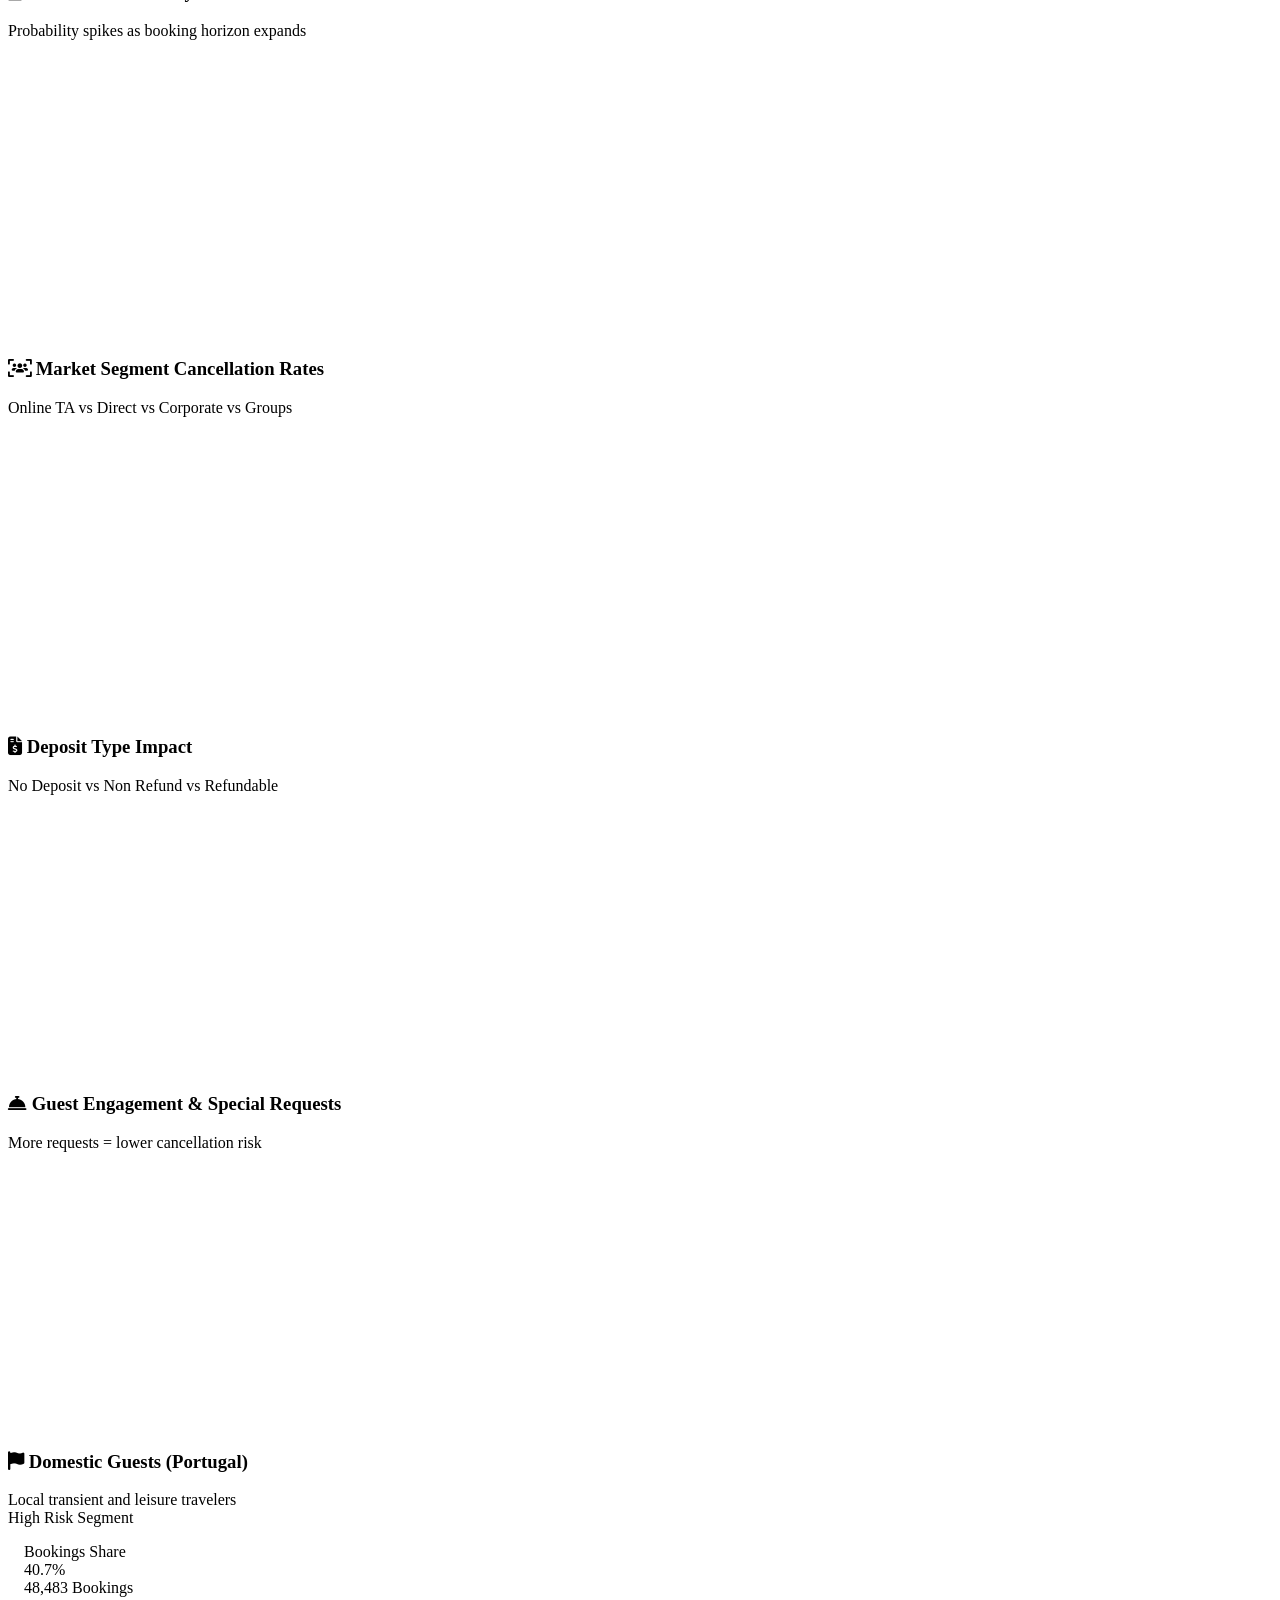
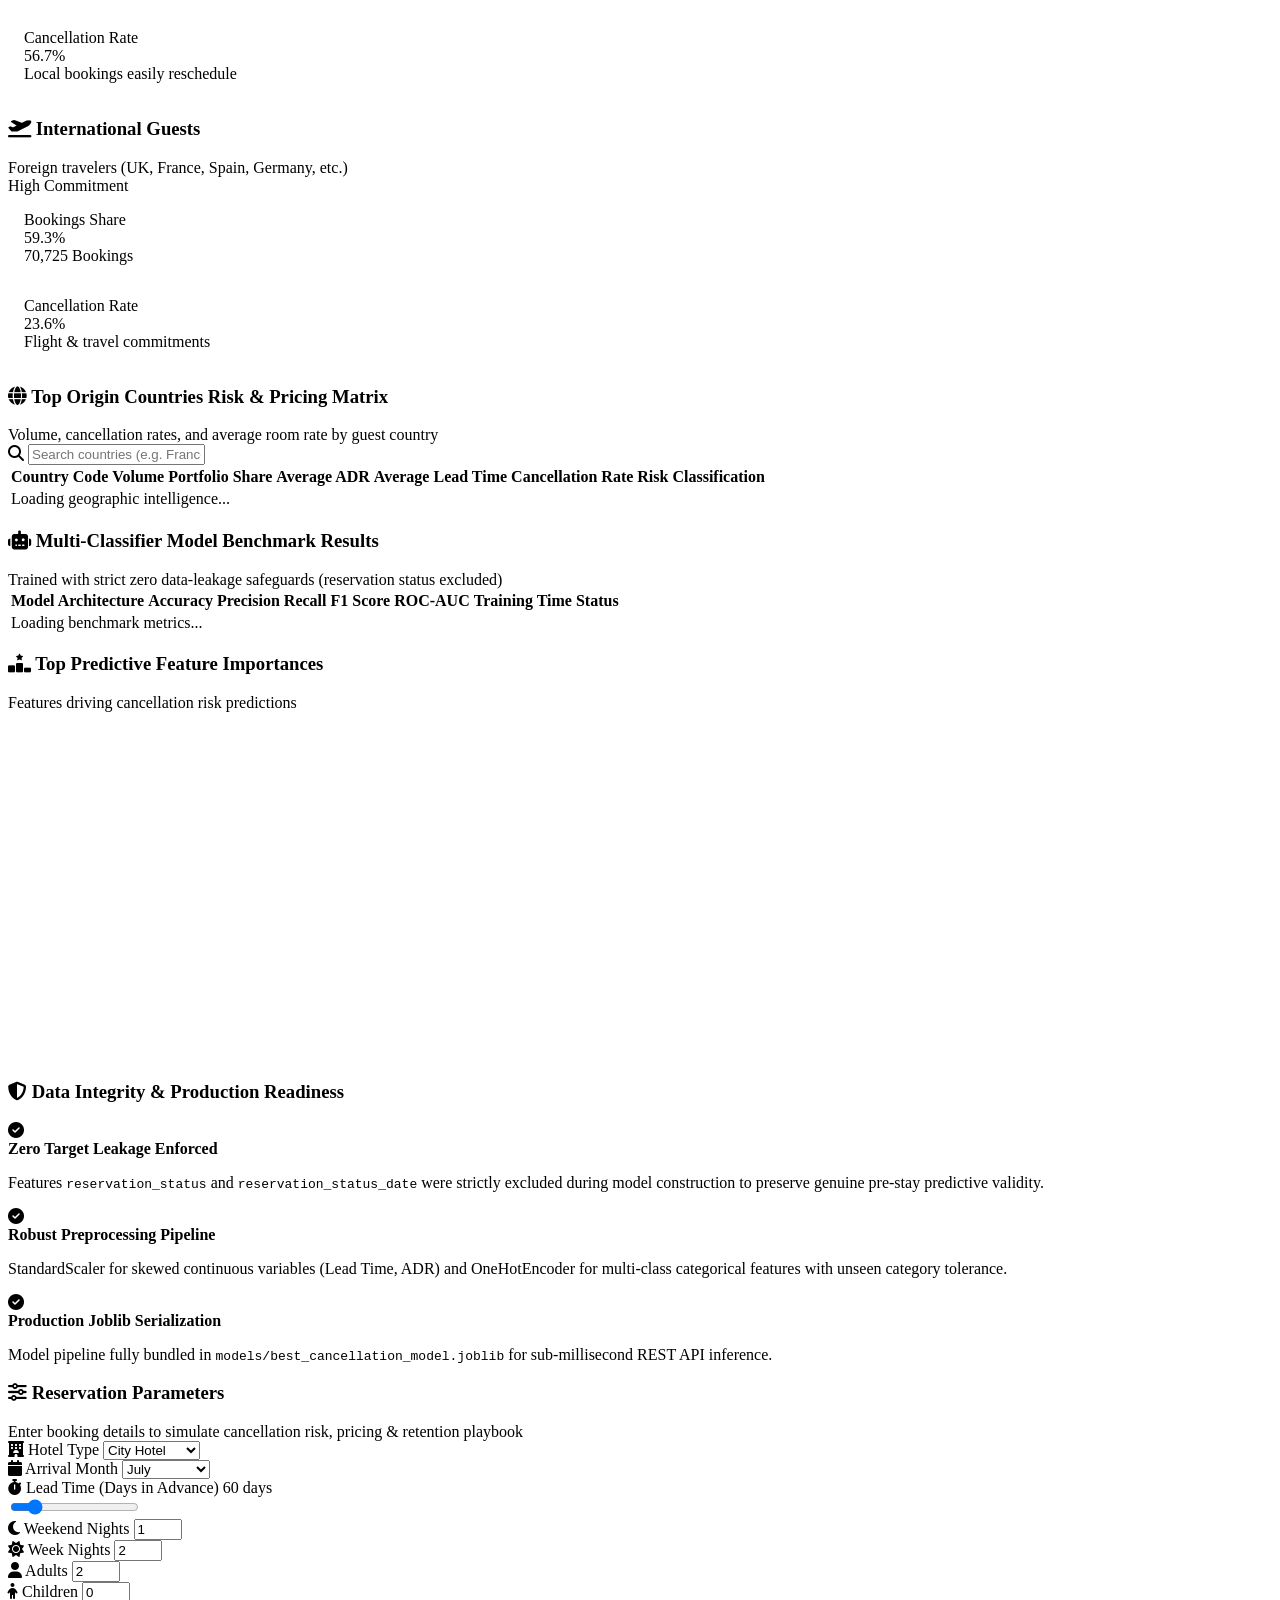
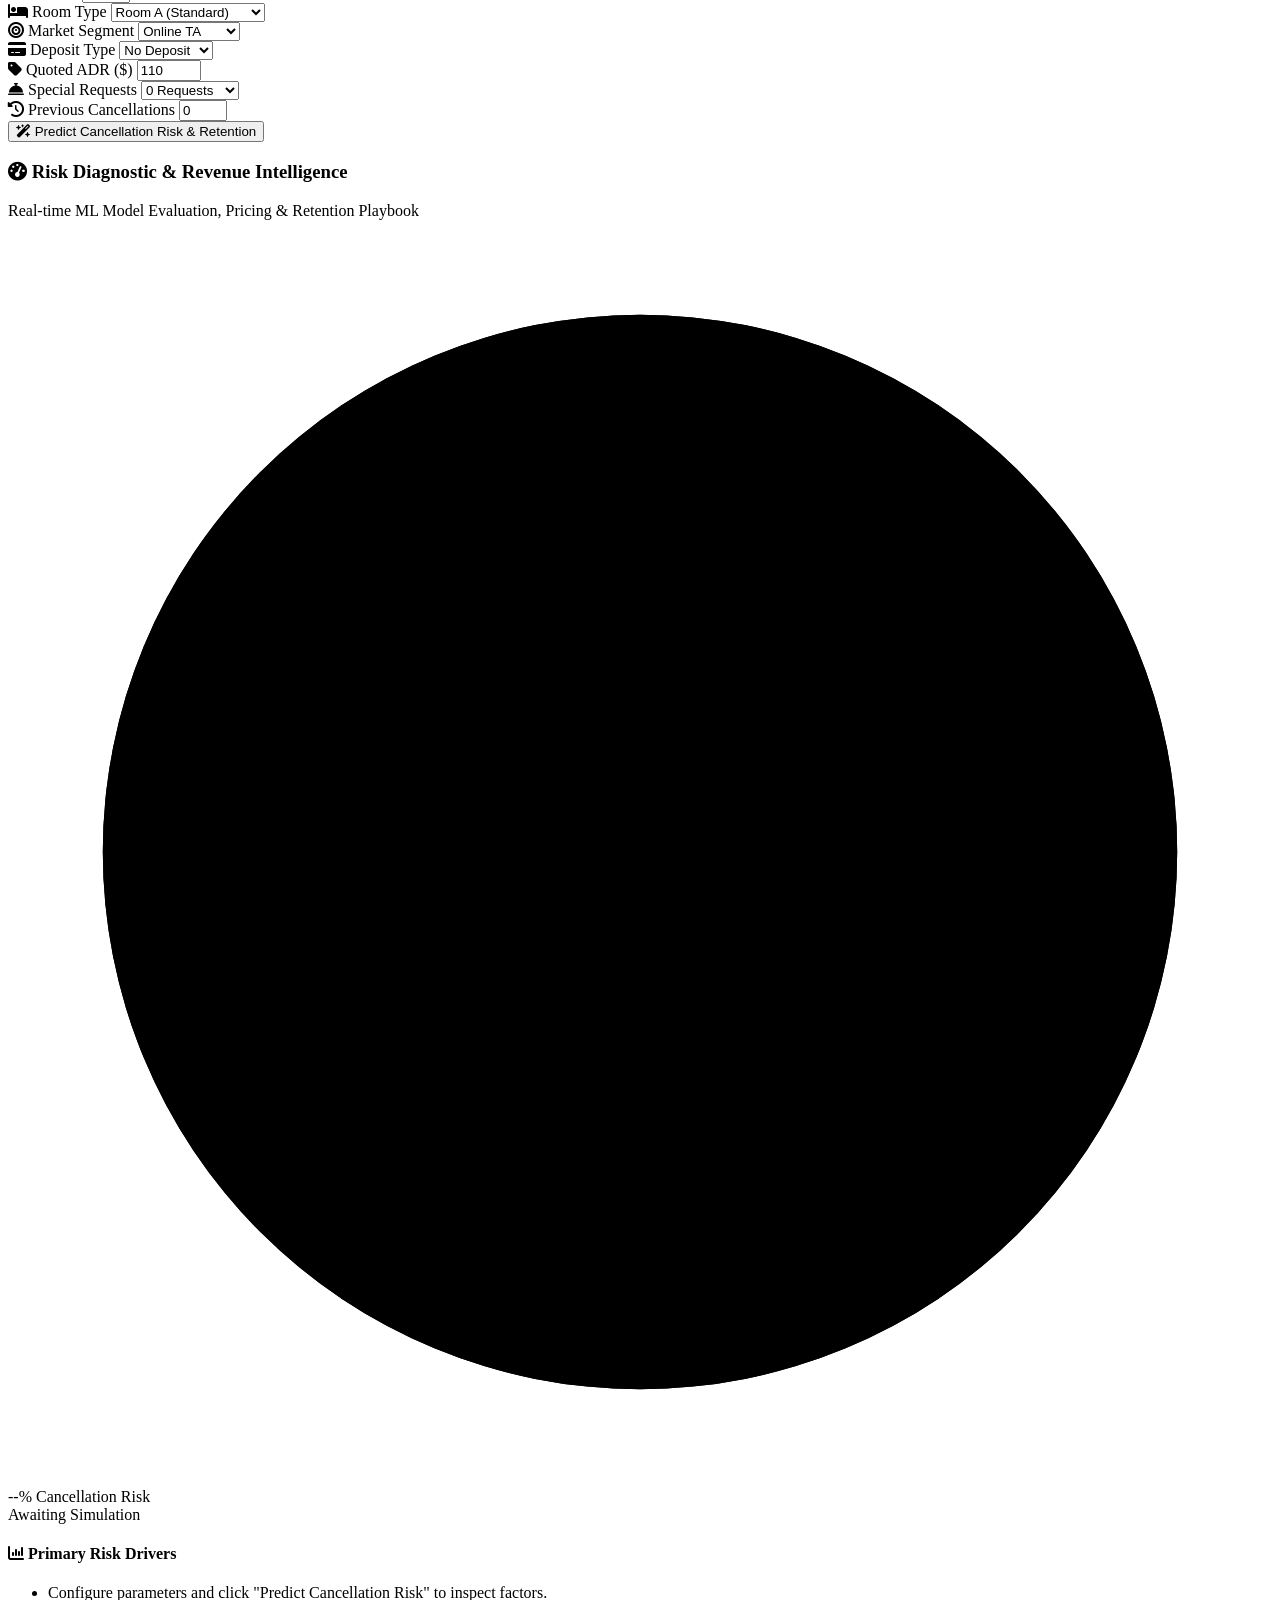
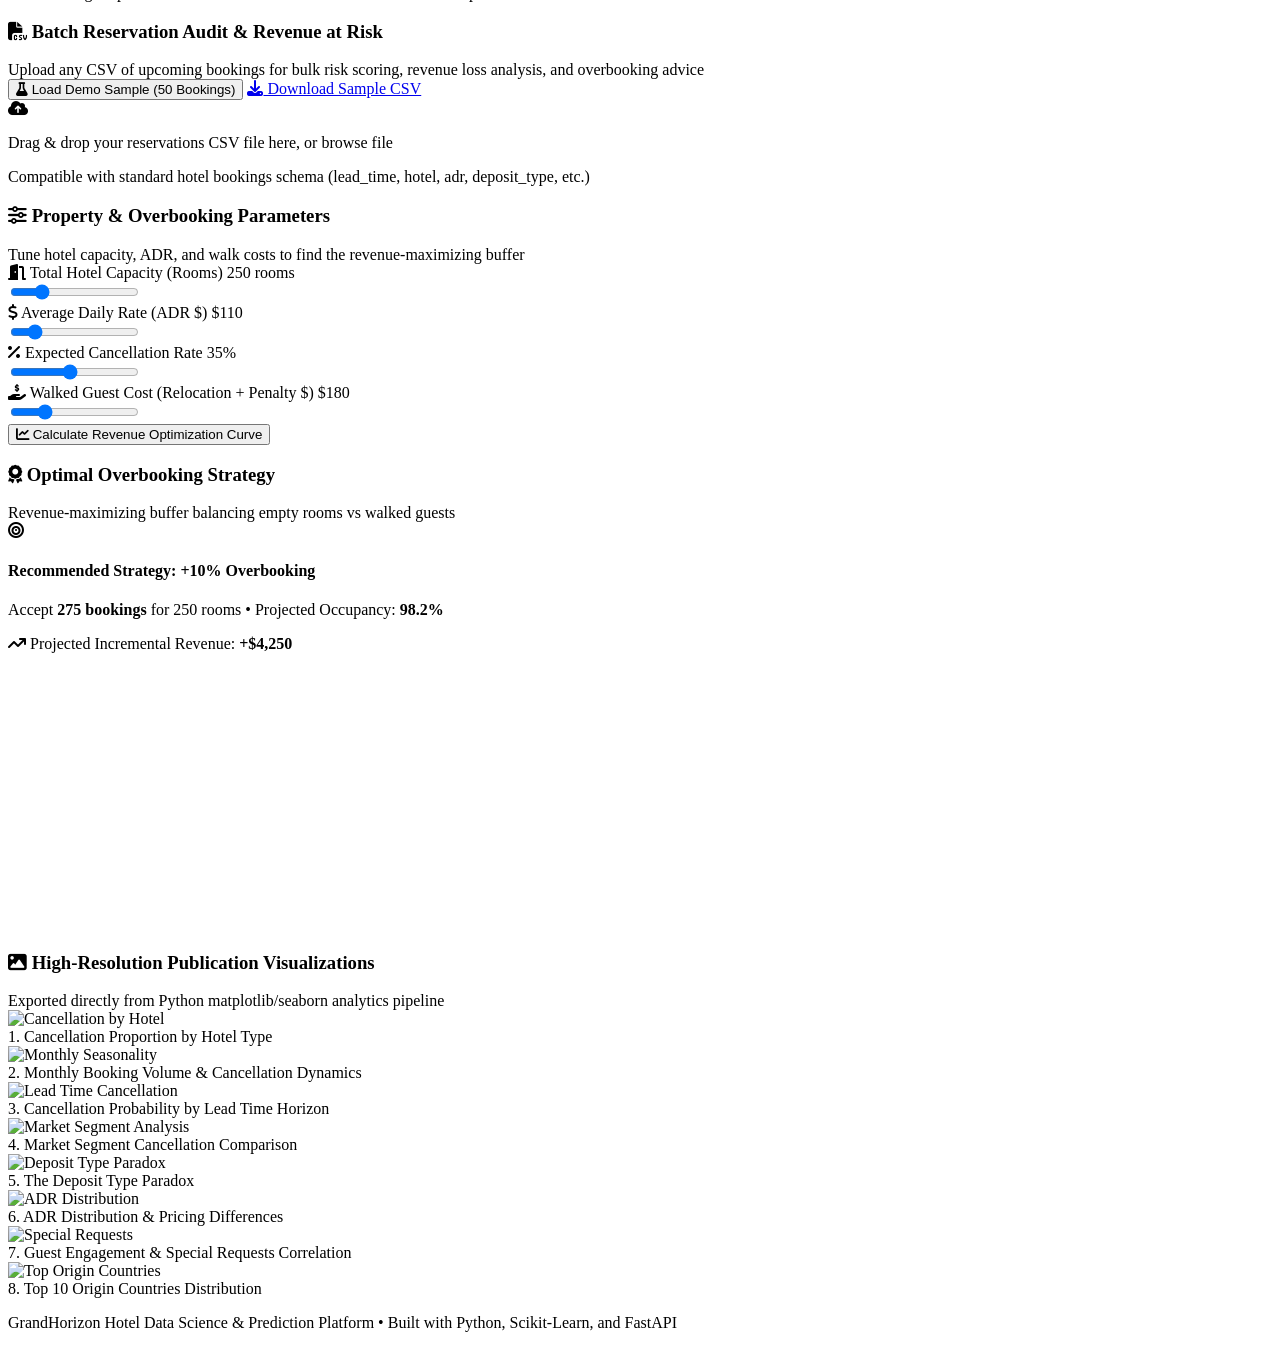
==== commit 66b88c4b: "feat(v3.0): add geographic intelligence, room upgrade matrix, retention playbook, and executive brie" ====
--- a/app/templates/index.html
+++ b/app/templates/index.html
@@ -33,13 +33,18 @@
         </div>
         <div>
           <h1 class="brand-title">GrandHorizon Analytics</h1>
-          <p class="brand-subtitle">Hotel Booking Demand Intelligence, Batch Risk Audit & ML Optimization</p>
-        </div>
-      </div>
-      <div class="nav-status">
-        <span class="status-indicator live"></span>
-        <span class="status-text">Production Engine Active</span>
-        <span class="badge badge-glow">v2.0 &bull; 119k Records</span>
+          <p class="brand-subtitle">Hotel Demand Intelligence, Batch Risk Audit & Hospitality ML Suite</p>
+        </div>
+      </div>
+      <div class="flex-gap">
+        <a href="/api/executive-report" target="_blank" class="btn btn-secondary btn-sm btn-shimmer" style="color: #38bdf8;">
+          <i class="fa-solid fa-file-contract"></i> Executive Report
+        </a>
+        <div class="nav-status">
+          <span class="status-indicator live"></span>
+          <span class="status-text">Production v3.0</span>
+          <span class="badge badge-glow">119k Records</span>
+        </div>
       </div>
     </div>
     
@@ -51,11 +56,14 @@
       <button class="tab-btn" data-tab="tab-eda">
         <i class="fa-solid fa-chart-line"></i> Market & Seasonality
       </button>
+      <button class="tab-btn" data-tab="tab-geo">
+        <i class="fa-solid fa-earth-americas"></i> Geographic Risk
+      </button>
       <button class="tab-btn" data-tab="tab-ml">
         <i class="fa-solid fa-brain"></i> Model Benchmark
       </button>
       <button class="tab-btn highlight" data-tab="tab-predict">
-        <i class="fa-solid fa-bolt"></i> Live Risk Predictor
+        <i class="fa-solid fa-bolt"></i> Live Risk & Retention
       </button>
       <button class="tab-btn highlight" data-tab="tab-batch">
         <i class="fa-solid fa-file-csv"></i> Batch CSV Audit
@@ -155,6 +163,7 @@
         </div>
       </div>
 
+      <!-- Hotel Breakdown & Room Upgrade Matrix -->
       <div class="grid-2-col">
         <div class="glass-card card-interactive">
           <div class="card-header">
@@ -185,36 +194,28 @@
           </div>
         </div>
 
-        <div class="glass-card card-interactive">
-          <div class="card-header">
-            <h3 class="card-title"><i class="fa-solid fa-lightbulb"></i> Strategic Hospitality Takeaways</h3>
-          </div>
-          <ul class="insights-list">
-            <li>
-              <div class="bullet-dot blue"></div>
-              <div>
-                <strong>City Hotels suffer ~14% higher cancellation rates</strong> than Resort properties due to transient business travelers and flexible online bookings.
-              </div>
-            </li>
-            <li>
-              <div class="bullet-dot amber"></div>
-              <div>
-                <strong>Lead Time is the strongest cancellation predictor:</strong> Reservations made over 180 days in advance have cancellation rates exceeding 55%.
-              </div>
-            </li>
-            <li>
-              <div class="bullet-dot purple"></div>
-              <div>
-                <strong>Special Requests signal guest loyalty:</strong> Customers requesting 2 or more special accommodations cancel 60% less frequently.
-              </div>
-            </li>
-            <li>
-              <div class="bullet-dot green"></div>
-              <div>
-                <strong>The "Deposit Paradox":</strong> Non-refundable deposits in this dataset were largely applied to high-risk group tour agency blocks, resulting in high recorded cancellations.
-              </div>
-            </li>
-          </ul>
+        <!-- Room Upgrade Impact Matrix -->
+        <div class="glass-card card-interactive">
+          <div class="card-header">
+            <h3 class="card-title"><i class="fa-solid fa-bed"></i> Room Upgrade Retention Advantage</h3>
+            <span class="card-subtitle">Impact of assigning an upgraded room vs exact reserved room</span>
+          </div>
+          <div class="upgrade-grid">
+            <div class="upgrade-box same-room">
+              <span class="u-title">Same Room Assigned</span>
+              <div class="u-val text-danger">41.6%</div>
+              <span class="u-sub">Cancellation Rate (104k bookings)</span>
+            </div>
+            <div class="upgrade-box upgraded-room">
+              <span class="u-title">Room Upgrade Assigned</span>
+              <div class="u-val text-success">5.3%</div>
+              <span class="u-sub">Cancellation Rate (14.6k bookings)</span>
+            </div>
+          </div>
+          <div class="upgrade-banner mt-4">
+            <i class="fa-solid fa-circle-check text-success"></i>
+            <span><strong>36.3% Absolute Reduction in Churn:</strong> Upgraded guests cancel ~87% less frequently due to high perceived value. Discretionary upgrades are a proven revenue protection lever.</span>
+          </div>
         </div>
       </div>
     </section>
@@ -274,7 +275,92 @@
       </div>
     </section>
 
-    <!-- TAB 3: MACHINE LEARNING BENCHMARK -->
+    <!-- TAB 3: GEOGRAPHIC INTELLIGENCE (NEW FEATURE) -->
+    <section id="tab-geo" class="tab-pane">
+      <div class="grid-2-col mb-4">
+        <!-- Domestic Card -->
+        <div class="glass-card card-interactive">
+          <div class="card-header flex-between">
+            <div>
+              <h3 class="card-title"><i class="fa-solid fa-flag"></i> Domestic Guests (Portugal)</h3>
+              <span class="card-subtitle">Local transient and leisure travelers</span>
+            </div>
+            <span class="badge badge-warning">High Risk Segment</span>
+          </div>
+          <div class="kpi-grid" style="grid-template-columns: 1fr 1fr; margin-bottom: 0;">
+            <div class="kpi-card" style="padding: 1rem;">
+              <span class="kpi-label">Bookings Share</span>
+              <div class="kpi-value count-up" id="geo-dom-pct">40.7%</div>
+              <div class="kpi-subtext" id="geo-dom-count">48,483 Bookings</div>
+            </div>
+            <div class="kpi-card" style="padding: 1rem;">
+              <span class="kpi-label">Cancellation Rate</span>
+              <div class="kpi-value text-danger count-up" id="geo-dom-cancel">56.7%</div>
+              <div class="kpi-subtext text-danger">Local bookings easily reschedule</div>
+            </div>
+          </div>
+        </div>
+
+        <!-- International Card -->
+        <div class="glass-card card-interactive">
+          <div class="card-header flex-between">
+            <div>
+              <h3 class="card-title"><i class="fa-solid fa-plane-departure"></i> International Guests</h3>
+              <span class="card-subtitle">Foreign travelers (UK, France, Spain, Germany, etc.)</span>
+            </div>
+            <span class="badge badge-success">High Commitment</span>
+          </div>
+          <div class="kpi-grid" style="grid-template-columns: 1fr 1fr; margin-bottom: 0;">
+            <div class="kpi-card" style="padding: 1rem;">
+              <span class="kpi-label">Bookings Share</span>
+              <div class="kpi-value count-up" id="geo-intl-pct">59.3%</div>
+              <div class="kpi-subtext" id="geo-intl-count">70,725 Bookings</div>
+            </div>
+            <div class="kpi-card" style="padding: 1rem;">
+              <span class="kpi-label">Cancellation Rate</span>
+              <div class="kpi-value text-success count-up" id="geo-intl-cancel">23.6%</div>
+              <div class="kpi-subtext text-success">Flight & travel commitments</div>
+            </div>
+          </div>
+        </div>
+      </div>
+
+      <!-- Country Table -->
+      <div class="glass-card card-interactive">
+        <div class="card-header flex-between">
+          <div>
+            <h3 class="card-title"><i class="fa-solid fa-globe"></i> Top Origin Countries Risk & Pricing Matrix</h3>
+            <span class="card-subtitle">Volume, cancellation rates, and average room rate by guest country</span>
+          </div>
+          <div class="search-input-wrapper">
+            <i class="fa-solid fa-magnifying-glass search-icon"></i>
+            <input type="text" id="geo-search-input" placeholder="Search countries (e.g. France, Germany, USA)..." class="search-input">
+          </div>
+        </div>
+
+        <div class="table-responsive" style="max-height: 420px; overflow-y: auto;">
+          <table class="benchmark-table" id="geo-table">
+            <thead>
+              <tr>
+                <th>Country</th>
+                <th>Code</th>
+                <th>Volume</th>
+                <th>Portfolio Share</th>
+                <th>Average ADR</th>
+                <th>Average Lead Time</th>
+                <th>Cancellation Rate</th>
+                <th>Risk Classification</th>
+              </tr>
+            </thead>
+            <tbody id="geo-tbody">
+              <tr><td colspan="8" class="text-center py-4">Loading geographic intelligence...</td></tr>
+            </tbody>
+          </table>
+        </div>
+      </div>
+    </section>
+
+    <!-- TAB 4: MACHINE LEARNING BENCHMARK -->
     <section id="tab-ml" class="tab-pane">
       <div class="glass-card card-interactive">
         <div class="card-header">
@@ -345,14 +431,14 @@
       </div>
     </section>
 
-    <!-- TAB 4: LIVE PREDICTOR & WHAT-IF SIMULATOR -->
+    <!-- TAB 5: LIVE PREDICTOR & RETENTION PLAYBOOK -->
     <section id="tab-predict" class="tab-pane">
       <div class="grid-2-col">
         <!-- Form -->
         <div class="glass-card card-interactive">
           <div class="card-header">
             <h3 class="card-title"><i class="fa-solid fa-sliders"></i> Reservation Parameters</h3>
-            <span class="card-subtitle">Enter booking details to simulate cancellation risk & pricing guidance</span>
+            <span class="card-subtitle">Enter booking details to simulate cancellation risk, pricing & retention playbook</span>
           </div>
 
           <form id="prediction-form" class="predict-form">
@@ -474,7 +560,7 @@
             </div>
 
             <button type="submit" class="btn btn-primary btn-block btn-shimmer">
-              <i class="fa-solid fa-wand-magic-sparkles"></i> Predict Cancellation Risk
+              <i class="fa-solid fa-wand-magic-sparkles"></i> Predict Cancellation Risk & Retention
             </button>
           </form>
         </div>
@@ -483,11 +569,10 @@
         <div class="glass-card card-interactive">
           <div class="card-header">
             <h3 class="card-title"><i class="fa-solid fa-gauge-high"></i> Risk Diagnostic & Revenue Intelligence</h3>
-            <span class="card-subtitle">Real-time ML Model Evaluation & Pricing Guidance</span>
+            <span class="card-subtitle">Real-time ML Model Evaluation, Pricing & Retention Playbook</span>
           </div>
 
           <div class="prediction-output-box" id="pred-box">
-            <!-- Modern Animated SVG Gauge -->
             <div class="gauge-wrapper">
               <div class="gauge-svg-container" id="gauge-container">
                 <svg class="gauge-svg" viewBox="0 0 160 160">
@@ -521,25 +606,41 @@
               <p class="pricing-guidance" id="price-guidance">High demand window: enforce minimum stays.</p>
             </div>
 
+            <!-- Automated Retention Playbook Box (NEW) -->
+            <div class="playbook-box" id="playbook-box" style="display: none;">
+              <div class="playbook-header">
+                <span class="playbook-title"><i class="fa-solid fa-shield-cat"></i> Automated Guest Retention Playbook</span>
+                <span class="badge badge-success" id="playbook-roi-badge">ROI: 8.5x</span>
+              </div>
+              
+              <div class="incentive-card">
+                <div class="incentive-icon"><i class="fa-solid fa-gift"></i></div>
+                <div>
+                  <strong id="incentive-title">Complimentary Room Upgrade Voucher</strong>
+                  <p id="incentive-desc">Assign room upgrade at check-in to dramatically reduce cancellation probability.</p>
+                  <div class="incentive-roi">
+                    <span>Est. Cost: <strong id="incentive-cost">$15.00</strong></span> &bull; 
+                    <span>Expected Net Preserved Revenue: <strong class="text-success" id="incentive-saved">+$128.50</strong></span>
+                  </div>
+                </div>
+              </div>
+
+              <div class="timeline-list" id="playbook-timeline">
+              </div>
+            </div>
+
             <div class="result-section">
               <h4 class="result-heading"><i class="fa-solid fa-chart-column"></i> Primary Risk Drivers</h4>
               <ul class="drivers-list" id="drivers-list">
                 <li>Configure parameters and click "Predict Cancellation Risk" to inspect factors.</li>
               </ul>
             </div>
-
-            <div class="result-section">
-              <h4 class="result-heading"><i class="fa-solid fa-shield-heart"></i> Hospitality Action Plan</h4>
-              <ul class="recommendations-list" id="rec-list">
-                <li>Automated retention actions and overbooking policies will be generated here.</li>
-              </ul>
-            </div>
           </div>
         </div>
       </div>
     </section>
 
-    <!-- TAB 5: BATCH CSV AUDIT & REVENUE-AT-RISK -->
+    <!-- TAB 6: BATCH CSV AUDIT & REVENUE-AT-RISK -->
     <section id="tab-batch" class="tab-pane">
       <div class="glass-card mb-4 card-interactive">
         <div class="card-header flex-between">
@@ -557,7 +658,6 @@
           </div>
         </div>
 
-        <!-- Upload Dropzone -->
         <div class="dropzone" id="csv-dropzone">
           <div class="dropzone-inner">
             <i class="fa-solid fa-cloud-arrow-up dropzone-icon"></i>
@@ -568,9 +668,7 @@
         </div>
       </div>
 
-      <!-- Batch Results Section (Hidden until processed) -->
       <div id="batch-results-area" style="display: none;">
-        <!-- Batch KPI Cards -->
         <div class="kpi-grid">
           <div class="kpi-card" data-tilt>
             <div class="kpi-header">
@@ -609,7 +707,6 @@
           </div>
         </div>
 
-        <!-- Table of Enriched Bookings -->
         <div class="glass-card card-interactive">
           <div class="card-header flex-between">
             <div>
@@ -650,10 +747,9 @@
       </div>
     </section>
 
-    <!-- TAB 6: OVERBOOKING OPTIMIZATION SIMULATOR -->
+    <!-- TAB 7: OVERBOOKING OPTIMIZATION SIMULATOR -->
     <section id="tab-simulator" class="tab-pane">
       <div class="grid-2-col">
-        <!-- Simulator Controls -->
         <div class="glass-card card-interactive">
           <div class="card-header">
             <h3 class="card-title"><i class="fa-solid fa-sliders"></i> Property & Overbooking Parameters</h3>
@@ -699,7 +795,6 @@
           </form>
         </div>
 
-        <!-- Simulator Output & Curve -->
         <div class="glass-card card-interactive">
           <div class="card-header">
             <h3 class="card-title"><i class="fa-solid fa-award"></i> Optimal Overbooking Strategy</h3>
@@ -724,7 +819,7 @@
       </div>
     </section>
 
-    <!-- TAB 7: PUBLICATION FIGURES GALLERY -->
+    <!-- TAB 8: PUBLICATION FIGURES GALLERY -->
     <section id="tab-gallery" class="tab-pane">
       <div class="glass-card card-interactive">
         <div class="card-header">
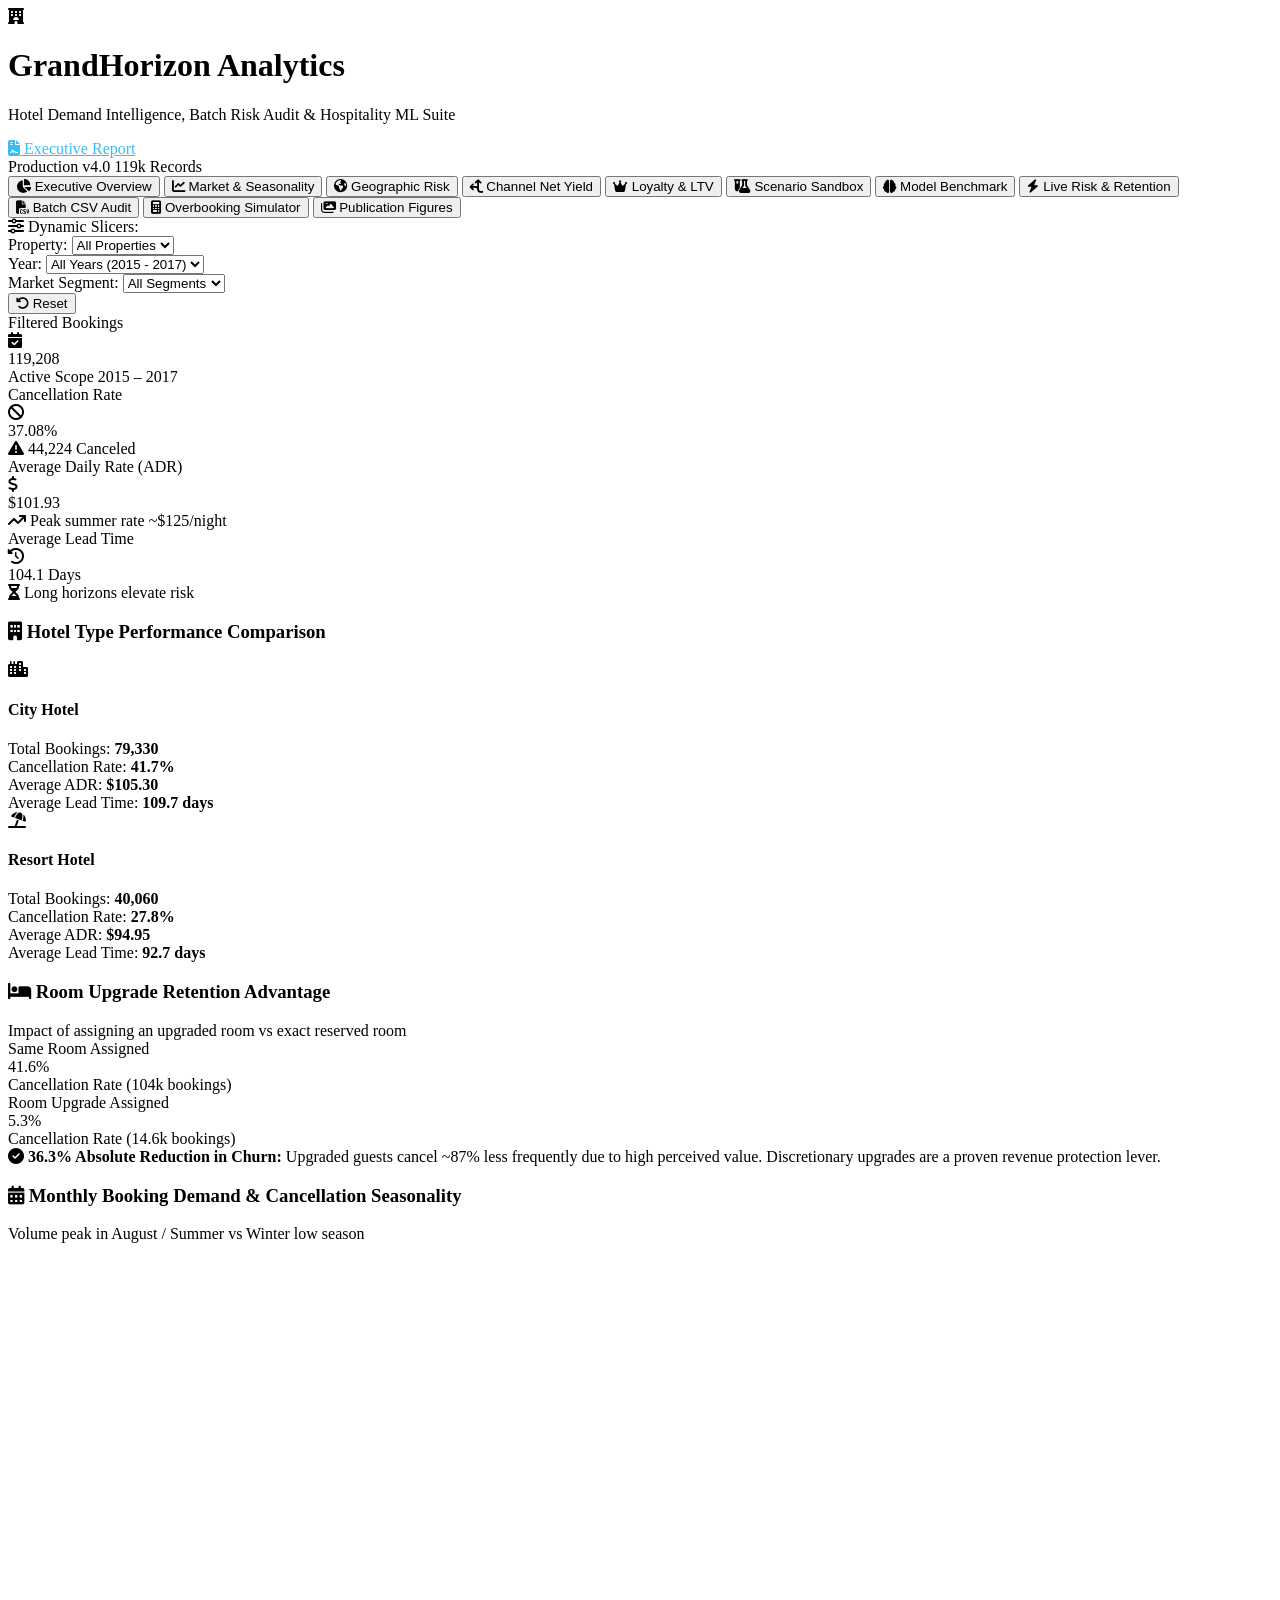
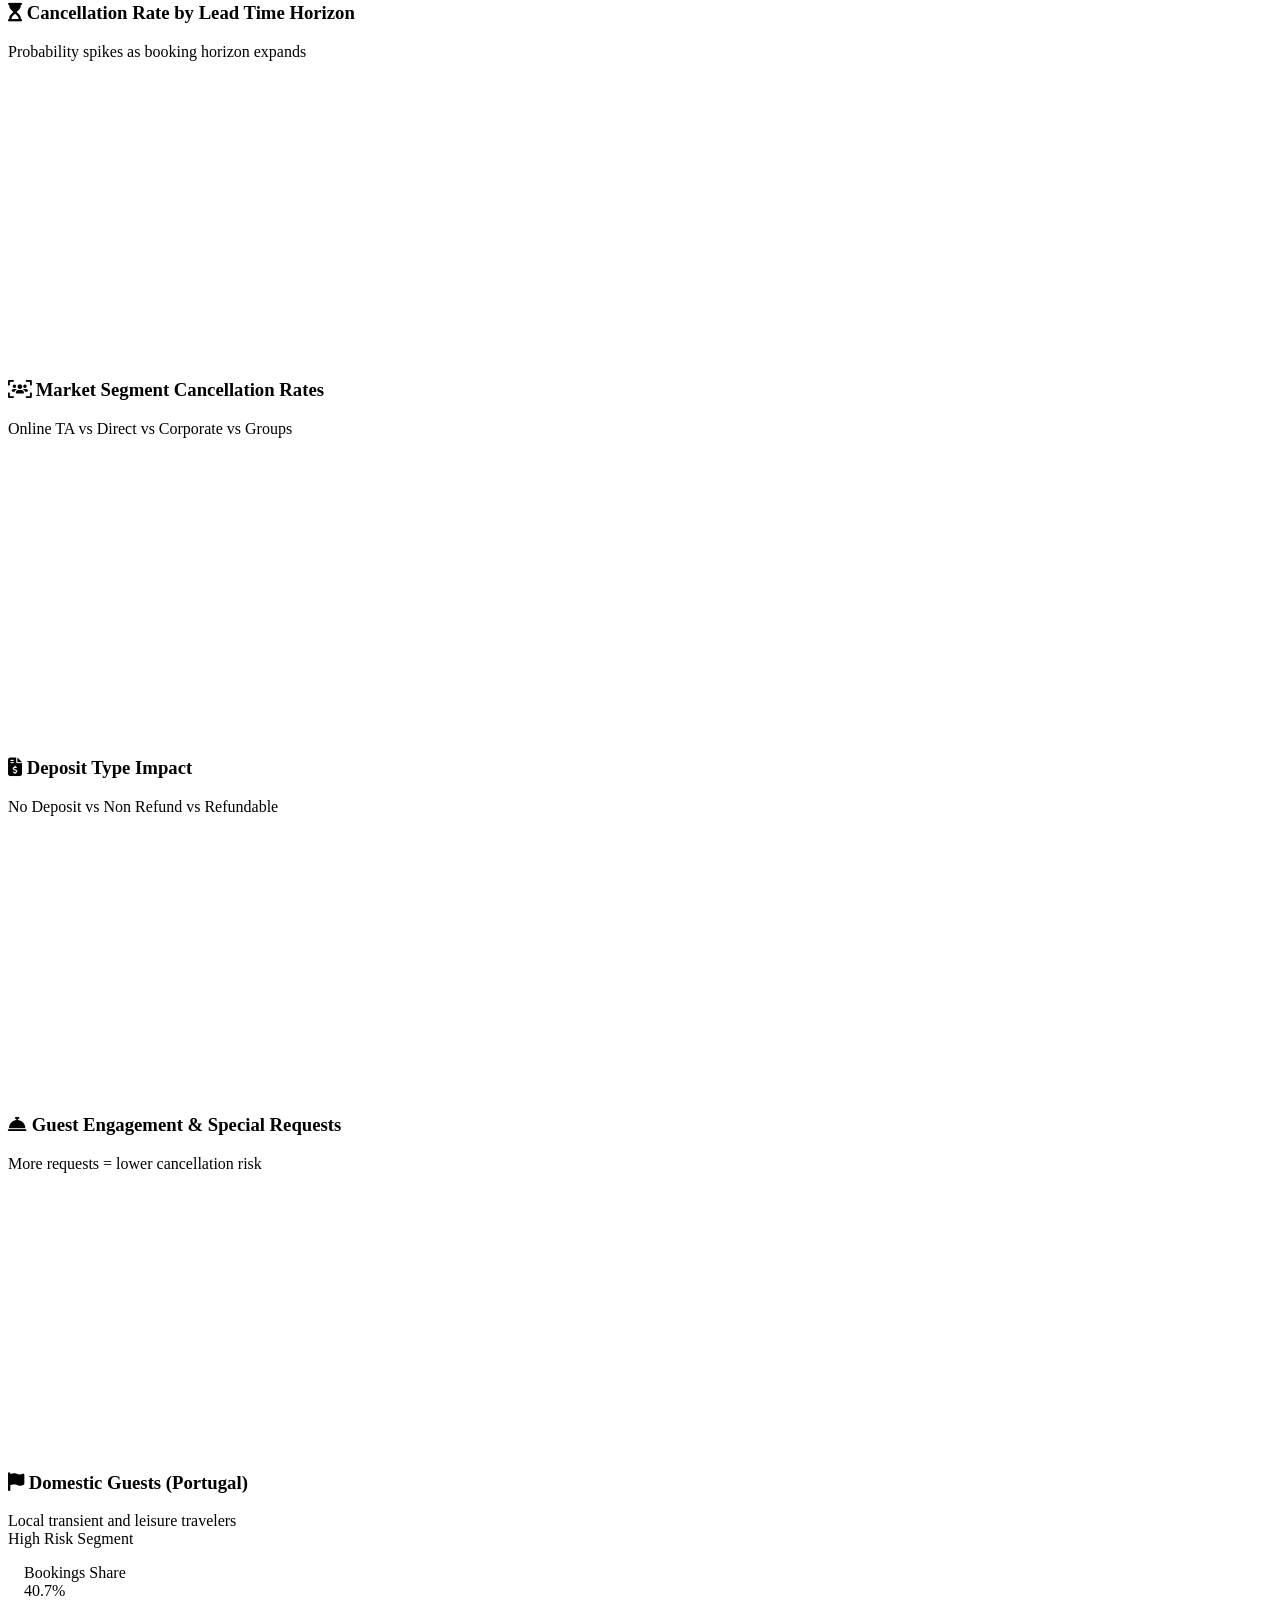
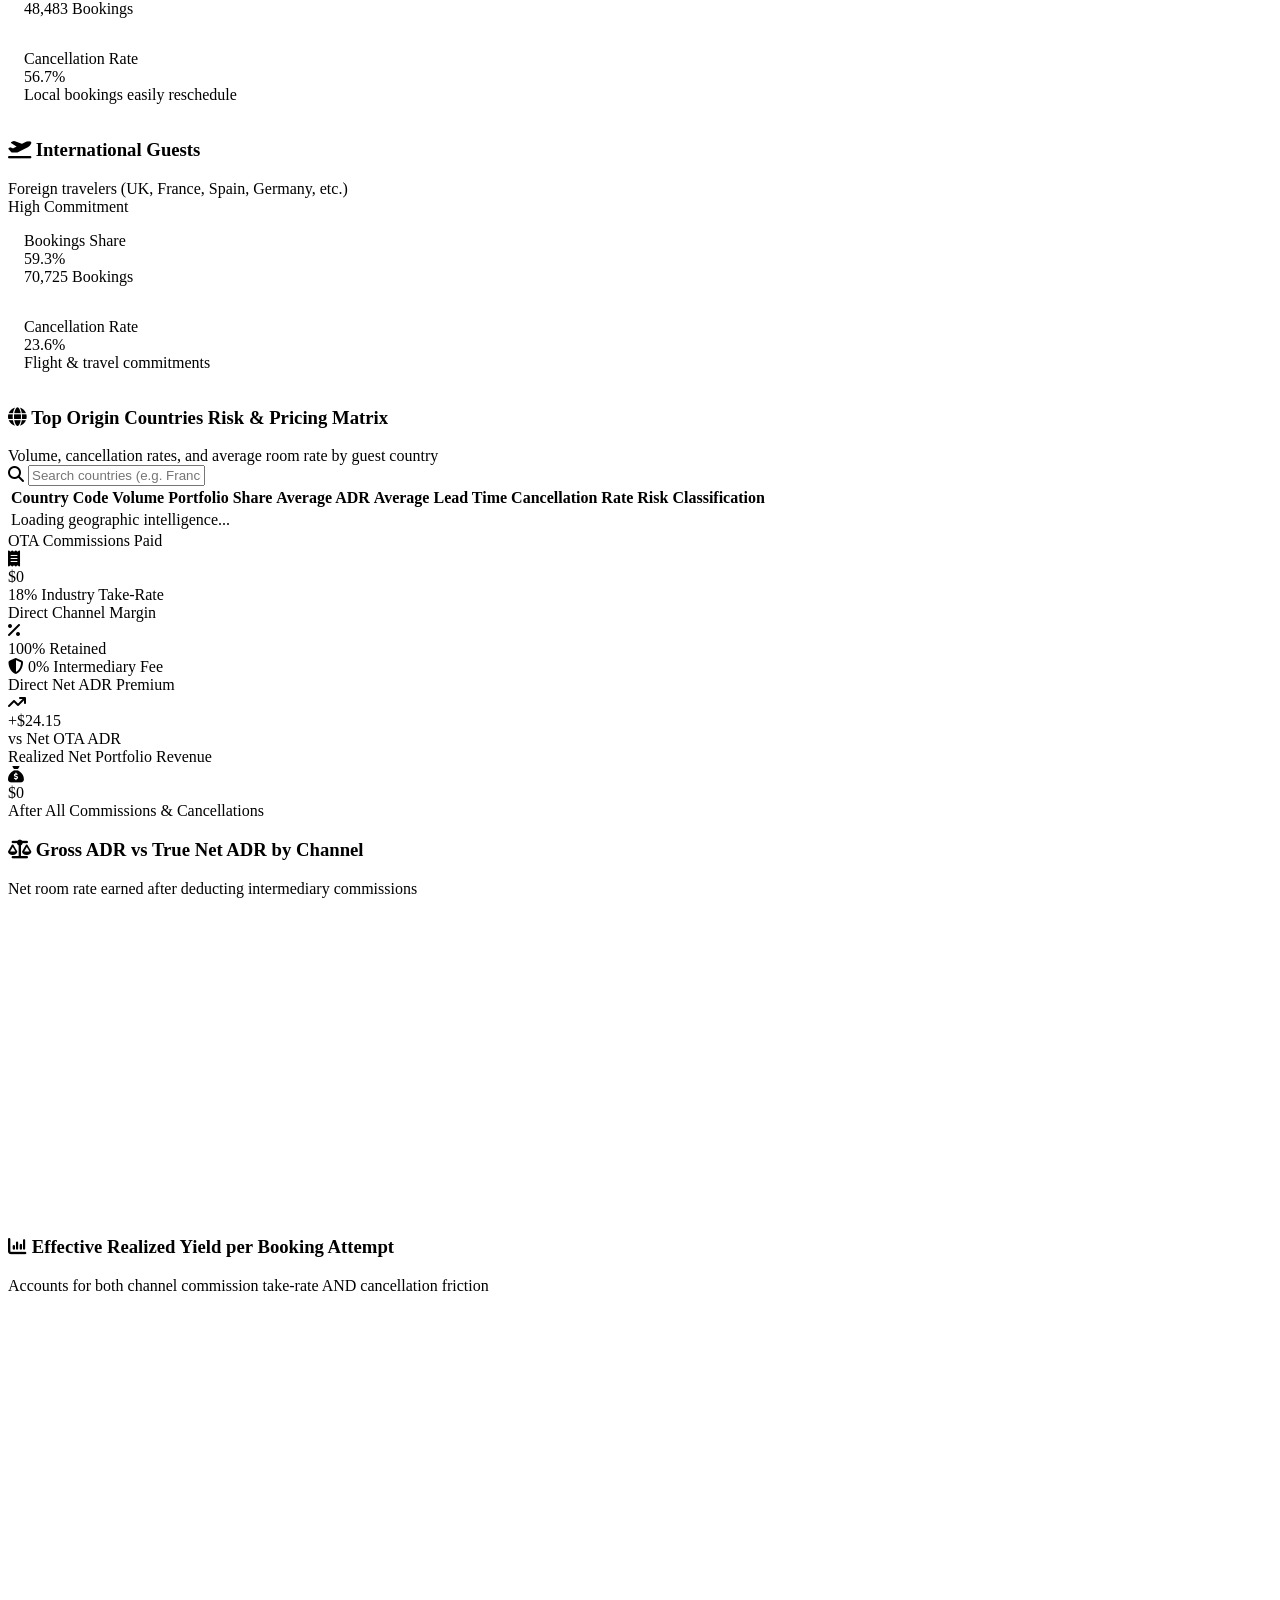
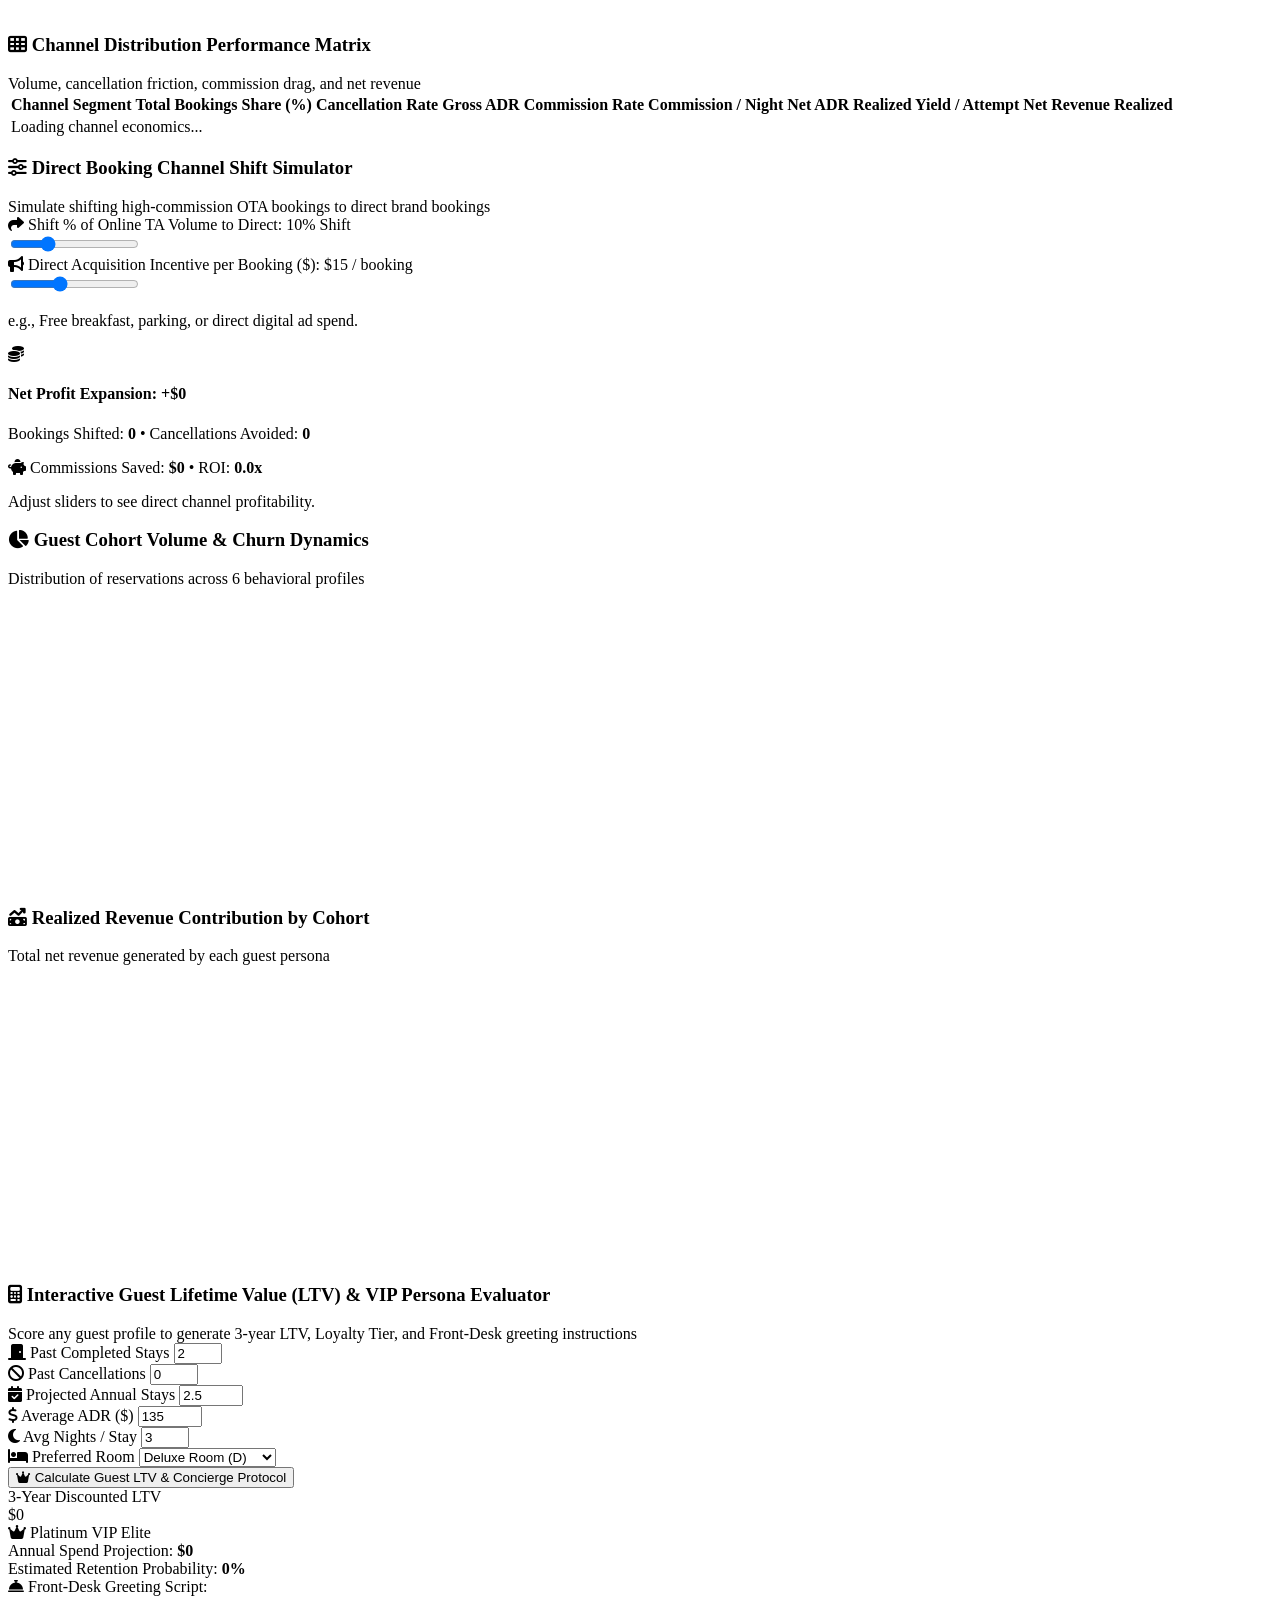
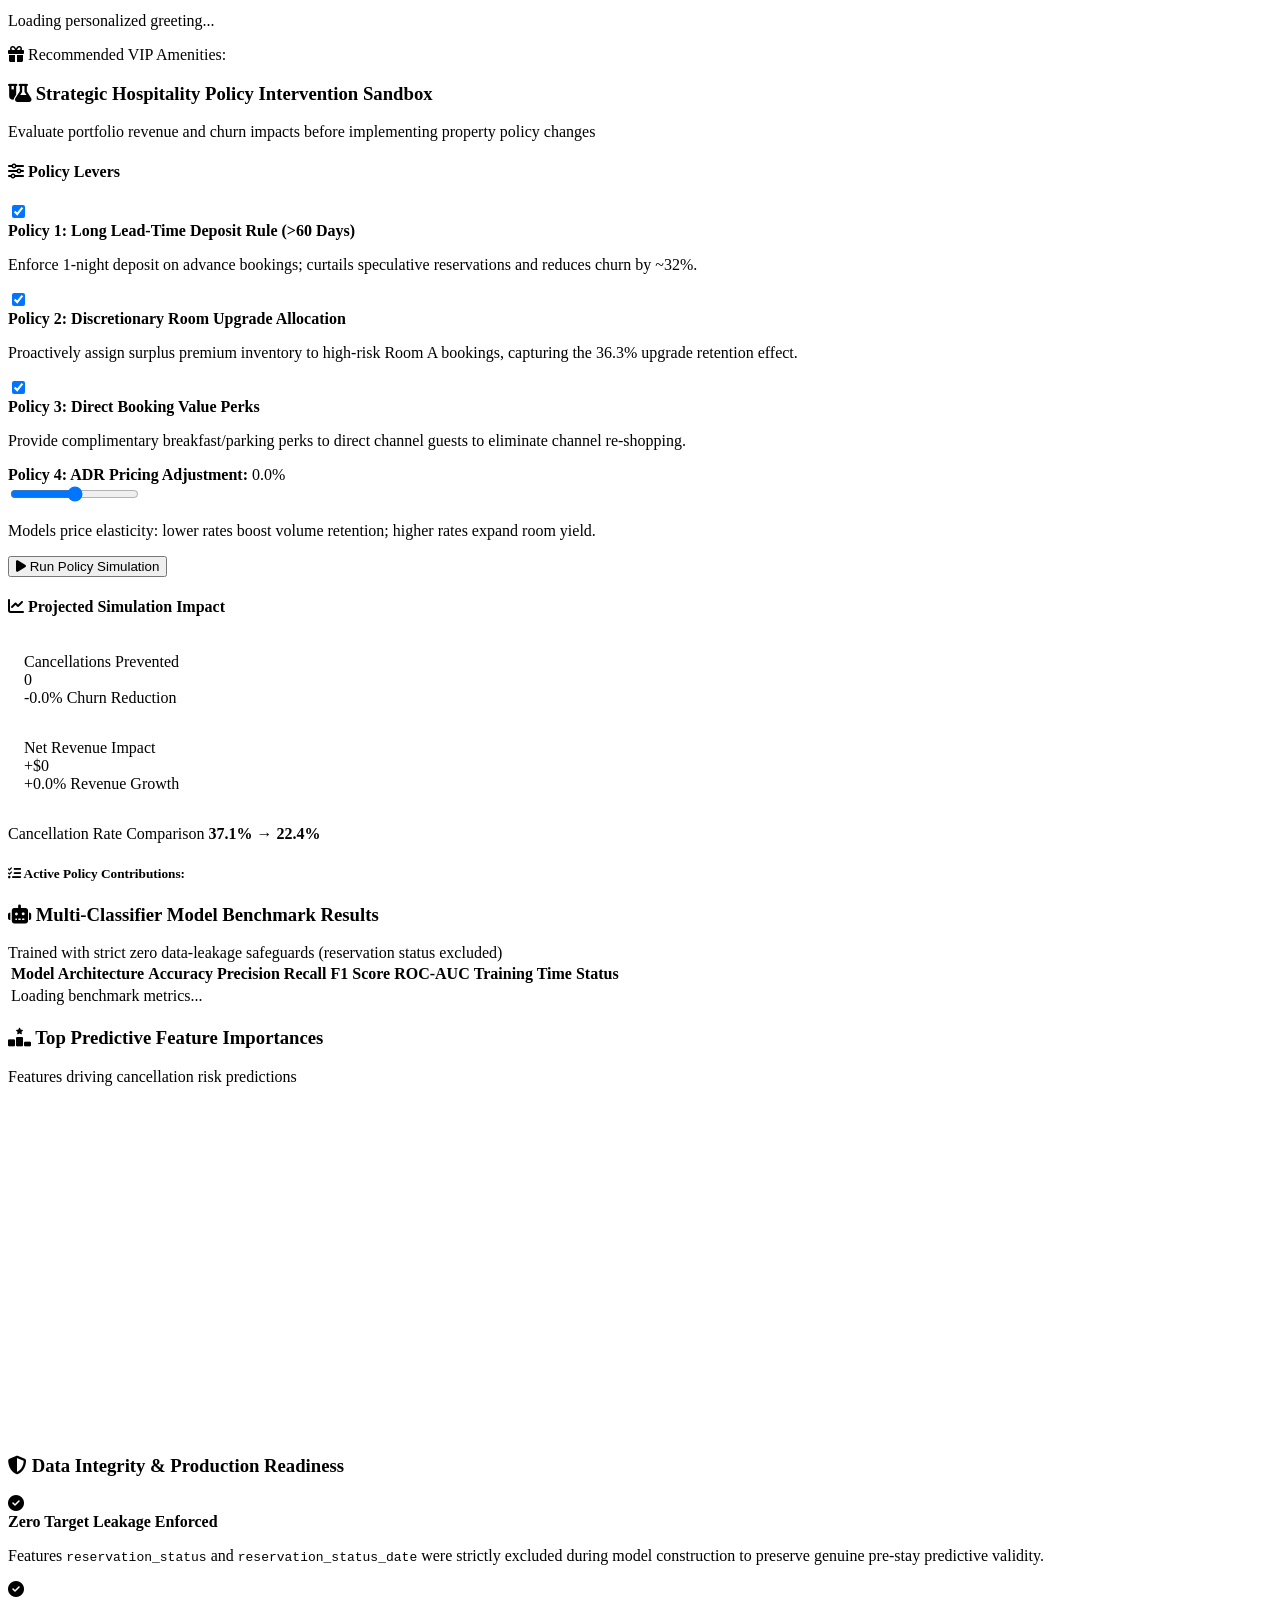
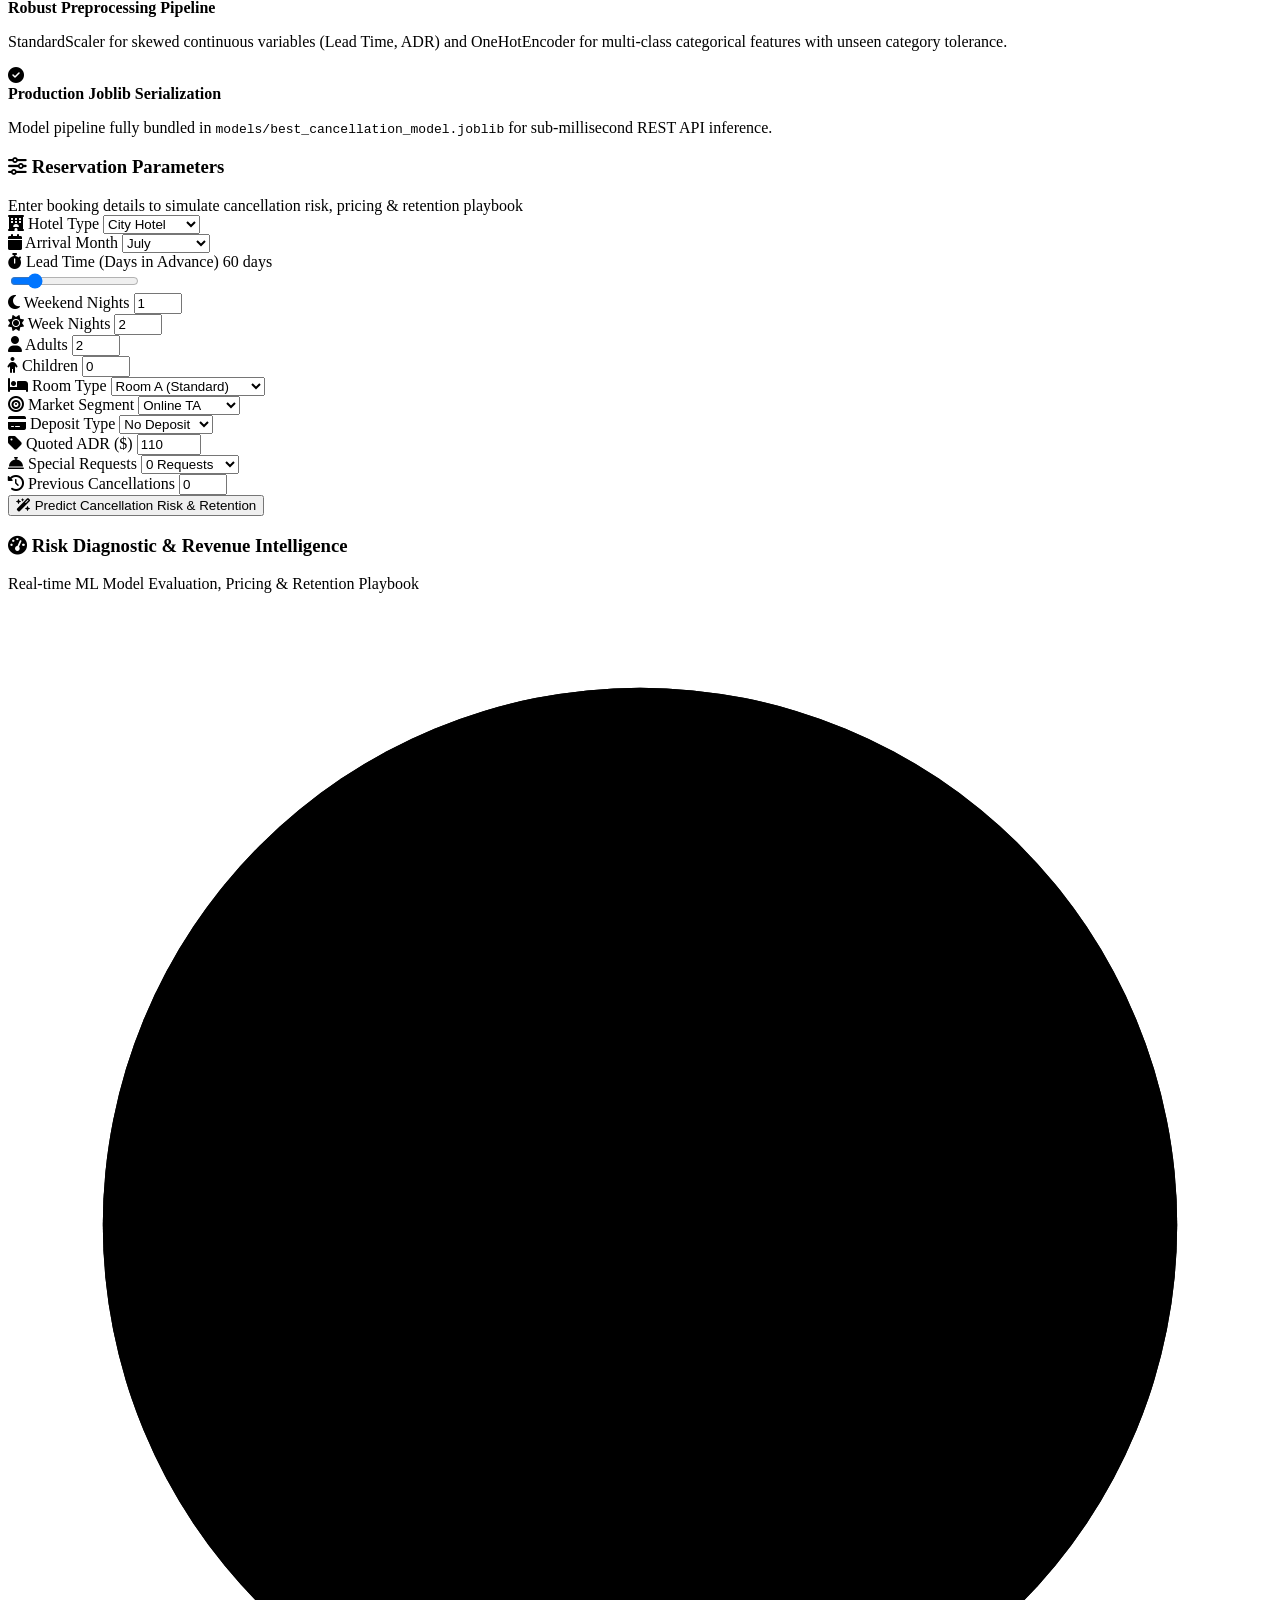
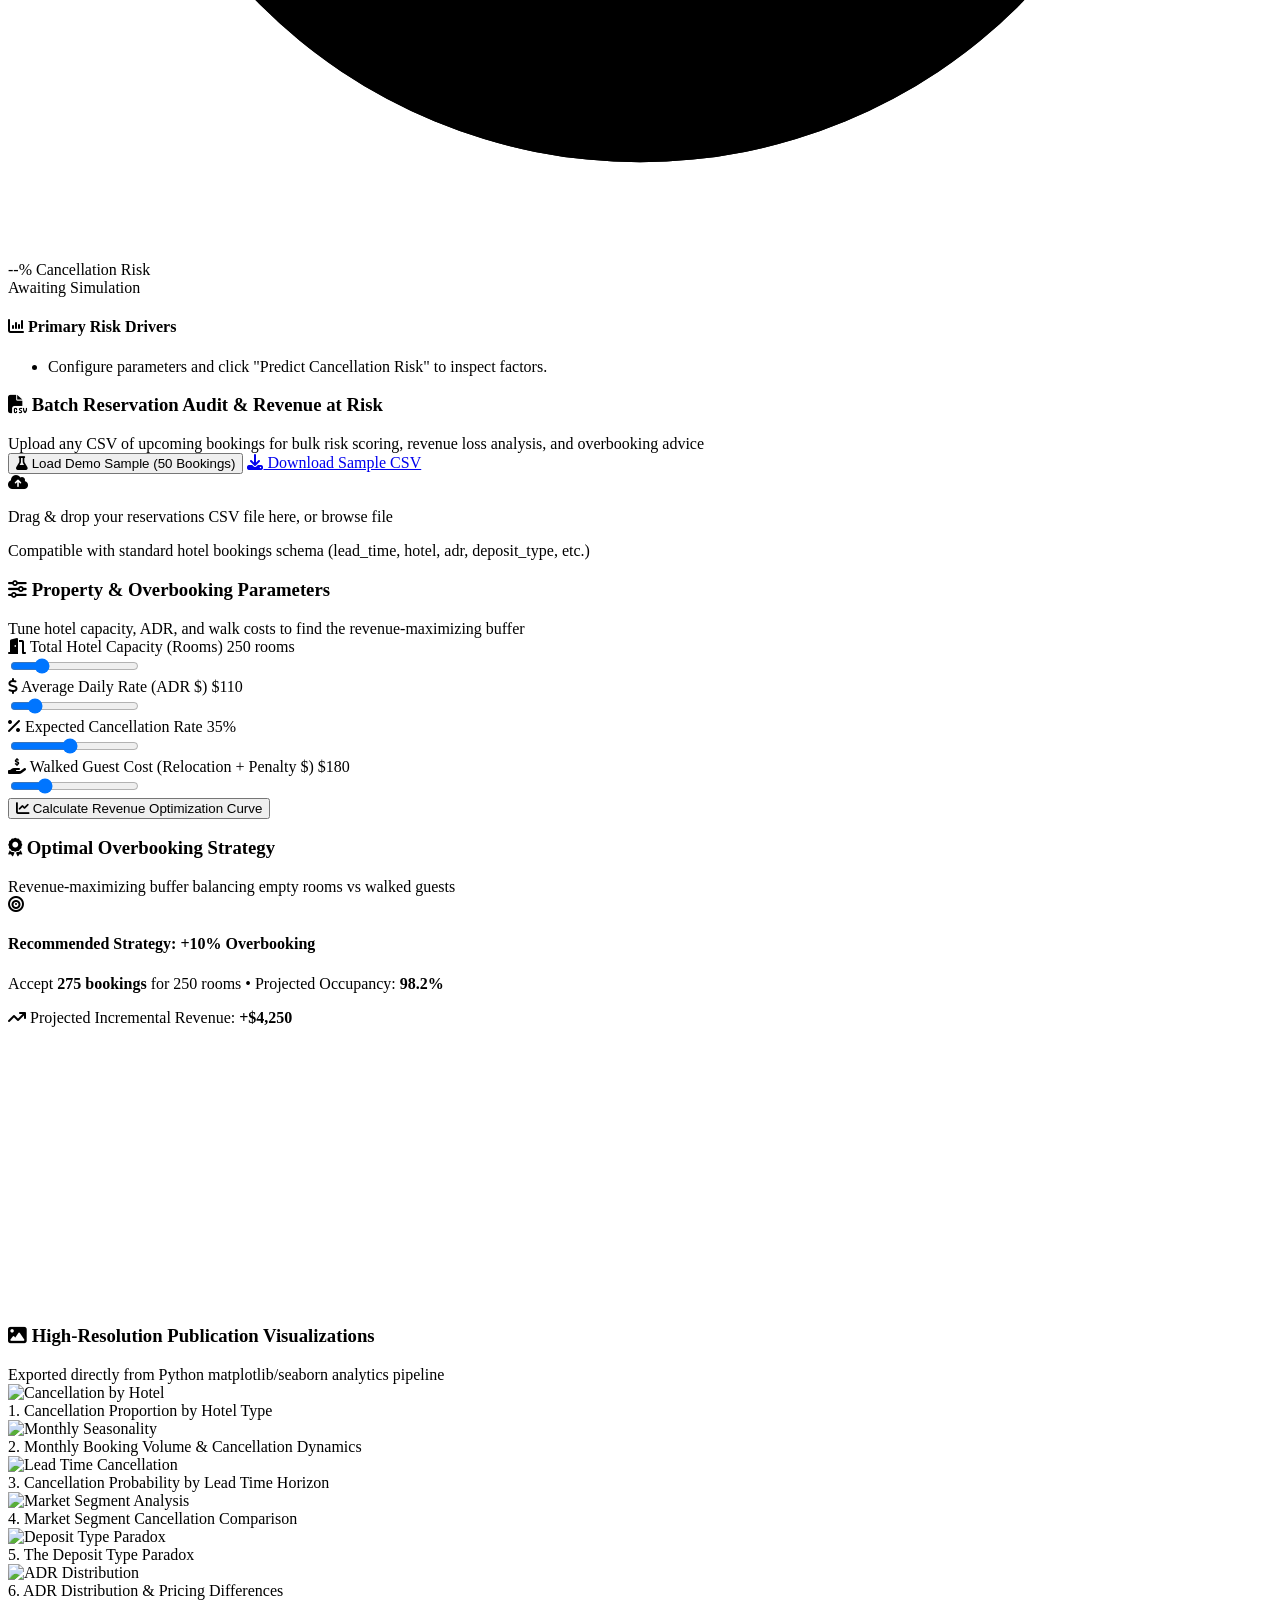
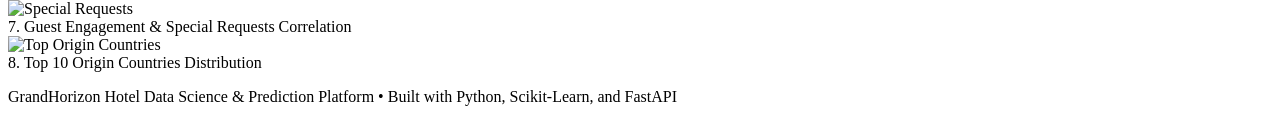
==== commit 77b7aa62: "Advanced Hospitality Features & Analytics Expansion" ====
--- a/app/templates/index.html
+++ b/app/templates/index.html
@@ -42,7 +42,7 @@
         </a>
         <div class="nav-status">
           <span class="status-indicator live"></span>
-          <span class="status-text">Production v3.0</span>
+          <span class="status-text">Production v4.0</span>
           <span class="badge badge-glow">119k Records</span>
         </div>
       </div>
@@ -59,13 +59,22 @@
       <button class="tab-btn" data-tab="tab-geo">
         <i class="fa-solid fa-earth-americas"></i> Geographic Risk
       </button>
+      <button class="tab-btn highlight" data-tab="tab-channel">
+        <i class="fa-solid fa-arrows-split-up-and-left"></i> Channel Net Yield
+      </button>
+      <button class="tab-btn highlight" data-tab="tab-loyalty">
+        <i class="fa-solid fa-crown"></i> Loyalty & LTV
+      </button>
+      <button class="tab-btn highlight" data-tab="tab-sandbox">
+        <i class="fa-solid fa-flask-vial"></i> Scenario Sandbox
+      </button>
       <button class="tab-btn" data-tab="tab-ml">
         <i class="fa-solid fa-brain"></i> Model Benchmark
       </button>
-      <button class="tab-btn highlight" data-tab="tab-predict">
+      <button class="tab-btn" data-tab="tab-predict">
         <i class="fa-solid fa-bolt"></i> Live Risk & Retention
       </button>
-      <button class="tab-btn highlight" data-tab="tab-batch">
+      <button class="tab-btn" data-tab="tab-batch">
         <i class="fa-solid fa-file-csv"></i> Batch CSV Audit
       </button>
       <button class="tab-btn" data-tab="tab-simulator">
@@ -360,6 +369,359 @@
       </div>
     </section>
 
+    <!-- TAB: DISTRIBUTION CHANNEL NET YIELD & COMMISSION OPTIMIZER (NEW v4.0) -->
+    <section id="tab-channel" class="tab-pane">
+      <div class="kpi-grid">
+        <div class="kpi-card" data-tilt>
+          <div class="kpi-header">
+            <span class="kpi-label">OTA Commissions Paid</span>
+            <div class="kpi-icon red"><i class="fa-solid fa-receipt"></i></div>
+          </div>
+          <div class="kpi-value count-up text-danger" id="ch-kpi-commissions">$0</div>
+          <div class="kpi-subtext text-danger" id="ch-kpi-take-rate">18% Industry Take-Rate</div>
+        </div>
+
+        <div class="kpi-card" data-tilt>
+          <div class="kpi-header">
+            <span class="kpi-label">Direct Channel Margin</span>
+            <div class="kpi-icon green"><i class="fa-solid fa-percent"></i></div>
+          </div>
+          <div class="kpi-value text-success" id="ch-kpi-direct-margin">100% Retained</div>
+          <div class="kpi-subtext text-success"><i class="fa-solid fa-shield-halved"></i> 0% Intermediary Fee</div>
+        </div>
+
+        <div class="kpi-card" data-tilt>
+          <div class="kpi-header">
+            <span class="kpi-label">Direct Net ADR Premium</span>
+            <div class="kpi-icon blue"><i class="fa-solid fa-arrow-trend-up"></i></div>
+          </div>
+          <div class="kpi-value text-success count-up" id="ch-kpi-adr-premium">+$24.15</div>
+          <div class="kpi-subtext" id="ch-kpi-direct-vs-ota">vs Net OTA ADR</div>
+        </div>
+
+        <div class="kpi-card" data-tilt>
+          <div class="kpi-header">
+            <span class="kpi-label">Realized Net Portfolio Revenue</span>
+            <div class="kpi-icon amber"><i class="fa-solid fa-sack-dollar"></i></div>
+          </div>
+          <div class="kpi-value count-up" id="ch-kpi-net-revenue">$0</div>
+          <div class="kpi-subtext text-warning">After All Commissions & Cancellations</div>
+        </div>
+      </div>
+
+      <!-- Channel Economics Table & Charts -->
+      <div class="grid-2-col mb-4">
+        <div class="glass-card card-interactive">
+          <div class="card-header">
+            <h3 class="card-title"><i class="fa-solid fa-scale-balanced"></i> Gross ADR vs True Net ADR by Channel</h3>
+            <span class="card-subtitle">Net room rate earned after deducting intermediary commissions</span>
+          </div>
+          <div class="chart-container" style="height: 320px;">
+            <canvas id="chart-channel-adr"></canvas>
+          </div>
+        </div>
+
+        <div class="glass-card card-interactive">
+          <div class="card-header">
+            <h3 class="card-title"><i class="fa-solid fa-chart-column"></i> Effective Realized Yield per Booking Attempt</h3>
+            <span class="card-subtitle">Accounts for both channel commission take-rate AND cancellation friction</span>
+          </div>
+          <div class="chart-container" style="height: 320px;">
+            <canvas id="chart-channel-yield"></canvas>
+          </div>
+        </div>
+      </div>
+
+      <!-- Channel Breakdown Table -->
+      <div class="glass-card mb-4 card-interactive">
+        <div class="card-header">
+          <h3 class="card-title"><i class="fa-solid fa-table-cells"></i> Channel Distribution Performance Matrix</h3>
+          <span class="card-subtitle">Volume, cancellation friction, commission drag, and net revenue</span>
+        </div>
+        <div class="table-responsive">
+          <table class="benchmark-table" id="channel-table">
+            <thead>
+              <tr>
+                <th>Channel Segment</th>
+                <th>Total Bookings</th>
+                <th>Share (%)</th>
+                <th>Cancellation Rate</th>
+                <th>Gross ADR</th>
+                <th>Commission Rate</th>
+                <th>Commission / Night</th>
+                <th>Net ADR</th>
+                <th>Realized Yield / Attempt</th>
+                <th>Net Revenue Realized</th>
+              </tr>
+            </thead>
+            <tbody id="channel-tbody">
+              <tr><td colspan="10" class="text-center py-4">Loading channel economics...</td></tr>
+            </tbody>
+          </table>
+        </div>
+      </div>
+
+      <!-- Direct Booking Shift Simulator -->
+      <div class="glass-card card-interactive">
+        <div class="card-header">
+          <h3 class="card-title"><i class="fa-solid fa-sliders"></i> Direct Booking Channel Shift Simulator</h3>
+          <span class="card-subtitle">Simulate shifting high-commission OTA bookings to direct brand bookings</span>
+        </div>
+
+        <div class="grid-2-col">
+          <div>
+            <div class="form-group mb-4">
+              <div class="flex-between">
+                <label for="shift-slider"><i class="fa-solid fa-share"></i> Shift % of Online TA Volume to Direct:</label>
+                <span id="shift-slider-val" class="slider-badge">10% Shift</span>
+              </div>
+              <input type="range" id="shift-slider" min="1" max="35" step="1" value="10" class="form-range">
+            </div>
+
+            <div class="form-group">
+              <div class="flex-between">
+                <label for="shift-cost-slider"><i class="fa-solid fa-bullhorn"></i> Direct Acquisition Incentive per Booking ($):</label>
+                <span id="shift-cost-val" class="slider-badge">$15 / booking</span>
+              </div>
+              <input type="range" id="shift-cost-slider" min="0" max="40" step="1" value="15" class="form-range">
+              <p class="field-hint">e.g., Free breakfast, parking, or direct digital ad spend.</p>
+            </div>
+          </div>
+
+          <div>
+            <div class="sim-banner" id="shift-sim-banner">
+              <div class="sim-banner-icon"><i class="fa-solid fa-coins"></i></div>
+              <div class="sim-banner-content">
+                <h4>Net Profit Expansion: <span id="shift-net-profit" class="text-success">+$0</span></h4>
+                <p>Bookings Shifted: <strong id="shift-bookings-count">0</strong> &bull; Cancellations Avoided: <strong id="shift-cancels-avoided" class="text-success">0</strong></p>
+                <div class="sim-gain text-success">
+                  <i class="fa-solid fa-piggy-bank"></i> Commissions Saved: <strong id="shift-comm-saved">$0</strong> &bull; ROI: <strong id="shift-roi-multiple">0.0x</strong>
+                </div>
+                <p class="mt-2 text-muted" id="shift-recommendation-text">Adjust sliders to see direct channel profitability.</p>
+              </div>
+            </div>
+          </div>
+        </div>
+      </div>
+    </section>
+
+    <!-- TAB: GUEST LOYALTY, LTV & VIP PERSONA SEGMENTATION (NEW v4.0) -->
+    <section id="tab-loyalty" class="tab-pane">
+      <div class="grid-2-col mb-4">
+        <div class="glass-card card-interactive">
+          <div class="card-header">
+            <h3 class="card-title"><i class="fa-solid fa-chart-pie"></i> Guest Cohort Volume & Churn Dynamics</h3>
+            <span class="card-subtitle">Distribution of reservations across 6 behavioral profiles</span>
+          </div>
+          <div class="chart-container" style="height: 300px;">
+            <canvas id="chart-loyalty-share"></canvas>
+          </div>
+        </div>
+
+        <div class="glass-card card-interactive">
+          <div class="card-header">
+            <h3 class="card-title"><i class="fa-solid fa-money-bill-trend-up"></i> Realized Revenue Contribution by Cohort</h3>
+            <span class="card-subtitle">Total net revenue generated by each guest persona</span>
+          </div>
+          <div class="chart-container" style="height: 300px;">
+            <canvas id="chart-loyalty-revenue"></canvas>
+          </div>
+        </div>
+      </div>
+
+      <!-- Cohorts Cards Grid -->
+      <div class="cohorts-grid mb-4" id="loyalty-cohorts-grid">
+        <!-- Rendered dynamically via JavaScript -->
+      </div>
+
+      <!-- Live Guest LTV & VIP Concierge Calculator -->
+      <div class="glass-card card-interactive">
+        <div class="card-header">
+          <h3 class="card-title"><i class="fa-solid fa-calculator"></i> Interactive Guest Lifetime Value (LTV) & VIP Persona Evaluator</h3>
+          <span class="card-subtitle">Score any guest profile to generate 3-year LTV, Loyalty Tier, and Front-Desk greeting instructions</span>
+        </div>
+
+        <div class="grid-2-col">
+          <form id="ltv-form" class="predict-form">
+            <div class="form-row">
+              <div class="form-group">
+                <label for="ltv-past-stays"><i class="fa-solid fa-door-closed"></i> Past Completed Stays</label>
+                <input type="number" id="ltv-past-stays" value="2" min="0" max="50" class="form-control">
+              </div>
+              <div class="form-group">
+                <label for="ltv-past-cancels"><i class="fa-solid fa-ban"></i> Past Cancellations</label>
+                <input type="number" id="ltv-past-cancels" value="0" min="0" max="20" class="form-control">
+              </div>
+            </div>
+
+            <div class="form-row">
+              <div class="form-group">
+                <label for="ltv-annual-stays"><i class="fa-solid fa-calendar-check"></i> Projected Annual Stays</label>
+                <input type="number" id="ltv-annual-stays" value="2.5" min="0.5" max="20" step="0.5" class="form-control">
+              </div>
+              <div class="form-group">
+                <label for="ltv-avg-adr"><i class="fa-solid fa-dollar-sign"></i> Average ADR ($)</label>
+                <input type="number" id="ltv-avg-adr" value="135" min="40" max="1000" step="5" class="form-control">
+              </div>
+            </div>
+
+            <div class="form-row">
+              <div class="form-group">
+                <label for="ltv-avg-nights"><i class="fa-solid fa-moon"></i> Avg Nights / Stay</label>
+                <input type="number" id="ltv-avg-nights" value="3" min="1" max="30" class="form-control">
+              </div>
+              <div class="form-group">
+                <label for="ltv-room-type"><i class="fa-solid fa-bed"></i> Preferred Room</label>
+                <select id="ltv-room-type" class="form-control">
+                  <option value="A">Standard Room (A)</option>
+                  <option value="D" selected>Deluxe Room (D)</option>
+                  <option value="E">Junior Suite (E)</option>
+                  <option value="F">Executive Suite (F)</option>
+                  <option value="G">Presidential (G)</option>
+                </select>
+              </div>
+            </div>
+
+            <button type="submit" class="btn btn-primary btn-block btn-shimmer">
+              <i class="fa-solid fa-crown"></i> Calculate Guest LTV & Concierge Protocol
+            </button>
+          </form>
+
+          <!-- LTV Output Box -->
+          <div class="ltv-output-container" id="ltv-result-box">
+            <div class="ltv-header">
+              <div>
+                <span class="kpi-label">3-Year Discounted LTV</span>
+                <div class="kpi-value text-success count-up" id="ltv-val">$0</div>
+              </div>
+              <div id="ltv-tier-pill" class="tier-badge-large platinum">
+                <i class="fa-solid fa-crown"></i> <span id="ltv-tier-name">Platinum VIP Elite</span>
+              </div>
+            </div>
+
+            <div class="stat-row mt-3">
+              <span>Annual Spend Projection:</span>
+              <strong id="ltv-annual-spend">$0</strong>
+            </div>
+            <div class="stat-row">
+              <span>Estimated Retention Probability:</span>
+              <strong id="ltv-retention-rate" class="text-success">0%</strong>
+            </div>
+
+            <div class="concierge-box mt-3">
+              <div class="concierge-title"><i class="fa-solid fa-bell-concierge"></i> Front-Desk Greeting Script:</div>
+              <p id="ltv-greeting" class="concierge-script">Loading personalized greeting...</p>
+            </div>
+
+            <div class="amenities-box mt-3">
+              <div class="concierge-title"><i class="fa-solid fa-gift"></i> Recommended VIP Amenities:</div>
+              <ul class="amenities-list" id="ltv-amenities">
+              </ul>
+            </div>
+          </div>
+        </div>
+      </div>
+    </section>
+
+    <!-- TAB: INTERACTIVE WHAT-IF POLICY SCENARIO SANDBOX (NEW v4.0) -->
+    <section id="tab-sandbox" class="tab-pane">
+      <div class="glass-card mb-4 card-interactive">
+        <div class="card-header">
+          <h3 class="card-title"><i class="fa-solid fa-flask-vial"></i> Strategic Hospitality Policy Intervention Sandbox</h3>
+          <span class="card-subtitle">Evaluate portfolio revenue and churn impacts before implementing property policy changes</span>
+        </div>
+
+        <div class="grid-2-col">
+          <!-- Policy Controls -->
+          <div class="policy-controls-box">
+            <h4 class="mb-3 text-primary"><i class="fa-solid fa-sliders"></i> Policy Levers</h4>
+            
+            <div class="policy-switch-card">
+              <label class="switch-container">
+                <input type="checkbox" id="policy-deposit" checked>
+                <span class="slider round"></span>
+              </label>
+              <div class="policy-info">
+                <strong>Policy 1: Long Lead-Time Deposit Rule (>60 Days)</strong>
+                <p>Enforce 1-night deposit on advance bookings; curtails speculative reservations and reduces churn by ~32%.</p>
+              </div>
+            </div>
+
+            <div class="policy-switch-card">
+              <label class="switch-container">
+                <input type="checkbox" id="policy-upgrade" checked>
+                <span class="slider round"></span>
+              </label>
+              <div class="policy-info">
+                <strong>Policy 2: Discretionary Room Upgrade Allocation</strong>
+                <p>Proactively assign surplus premium inventory to high-risk Room A bookings, capturing the 36.3% upgrade retention effect.</p>
+              </div>
+            </div>
+
+            <div class="policy-switch-card">
+              <label class="switch-container">
+                <input type="checkbox" id="policy-direct" checked>
+                <span class="slider round"></span>
+              </label>
+              <div class="policy-info">
+                <strong>Policy 3: Direct Booking Value Perks</strong>
+                <p>Provide complimentary breakfast/parking perks to direct channel guests to eliminate channel re-shopping.</p>
+              </div>
+            </div>
+
+            <div class="policy-slider-group mt-3">
+              <div class="flex-between">
+                <label for="policy-adr-adjust"><strong>Policy 4: ADR Pricing Adjustment:</strong></label>
+                <span id="val-policy-adr" class="slider-badge">0.0%</span>
+              </div>
+              <input type="range" id="policy-adr-adjust" min="-15" max="15" step="1" value="0" class="form-range">
+              <p class="field-hint">Models price elasticity: lower rates boost volume retention; higher rates expand room yield.</p>
+            </div>
+
+            <button type="button" id="btn-run-scenario" class="btn btn-primary btn-block btn-shimmer mt-3">
+              <i class="fa-solid fa-play"></i> Run Policy Simulation
+            </button>
+          </div>
+
+          <!-- Scenario Results -->
+          <div class="scenario-results-box">
+            <h4 class="mb-3 text-success"><i class="fa-solid fa-chart-line"></i> Projected Simulation Impact</h4>
+
+            <div class="kpi-grid" style="grid-template-columns: 1fr 1fr; margin-bottom: 1rem;">
+              <div class="kpi-card" style="padding: 1rem;">
+                <span class="kpi-label">Cancellations Prevented</span>
+                <div class="kpi-value text-success count-up" id="sim-cancels-saved">0</div>
+                <div class="kpi-subtext text-success" id="sim-cancel-rate-drop">-0.0% Churn Reduction</div>
+              </div>
+
+              <div class="kpi-card" style="padding: 1rem;">
+                <span class="kpi-label">Net Revenue Impact</span>
+                <div class="kpi-value text-success count-up" id="sim-revenue-lift">+$0</div>
+                <div class="kpi-subtext text-success" id="sim-revenue-growth">+0.0% Revenue Growth</div>
+              </div>
+            </div>
+
+            <div class="comparison-meter-card">
+              <div class="meter-header">
+                <span>Cancellation Rate Comparison</span>
+                <span><strong id="sim-baseline-rate">37.1%</strong> &rarr; <strong class="text-success" id="sim-scenario-rate">22.4%</strong></span>
+              </div>
+              <div class="meter-bar">
+                <div class="meter-fill baseline" id="meter-baseline" style="width: 37%;"></div>
+                <div class="meter-fill scenario" id="meter-scenario" style="width: 22%;"></div>
+              </div>
+            </div>
+
+            <div class="policy-breakdown-card mt-3">
+              <h5 class="mb-2"><i class="fa-solid fa-list-check"></i> Active Policy Contributions:</h5>
+              <ul class="policy-contrib-list" id="sim-policy-list">
+              </ul>
+            </div>
+          </div>
+        </div>
+      </div>
+    </section>
+
     <!-- TAB 4: MACHINE LEARNING BENCHMARK -->
     <section id="tab-ml" class="tab-pane">
       <div class="glass-card card-interactive">
@@ -635,6 +997,14 @@
                 <li>Configure parameters and click "Predict Cancellation Risk" to inspect factors.</li>
               </ul>
             </div>
+
+            <!-- Explainable ML Factor Contributions (NEW v4.0) -->
+            <div class="result-section" id="factor-contributions-section" style="display: none;">
+              <h4 class="result-heading"><i class="fa-solid fa-scale-balanced"></i> Feature Explainability Breakdown</h4>
+              <p class="field-hint mb-2">Shows directional impact of each parameter pushing cancellation probability up or down:</p>
+              <div class="factors-waterfall" id="factors-waterfall">
+              </div>
+            </div>
           </div>
         </div>
       </div>
@@ -720,6 +1090,9 @@
               </div>
               <button id="btn-export-enriched-csv" class="btn btn-primary btn-sm btn-shimmer">
                 <i class="fa-solid fa-file-export"></i> Export Enriched CSV
+              </button>
+              <button id="btn-print-batch-audit" class="btn btn-secondary btn-sm">
+                <i class="fa-solid fa-print"></i> Print Audit Briefing
               </button>
             </div>
           </div>
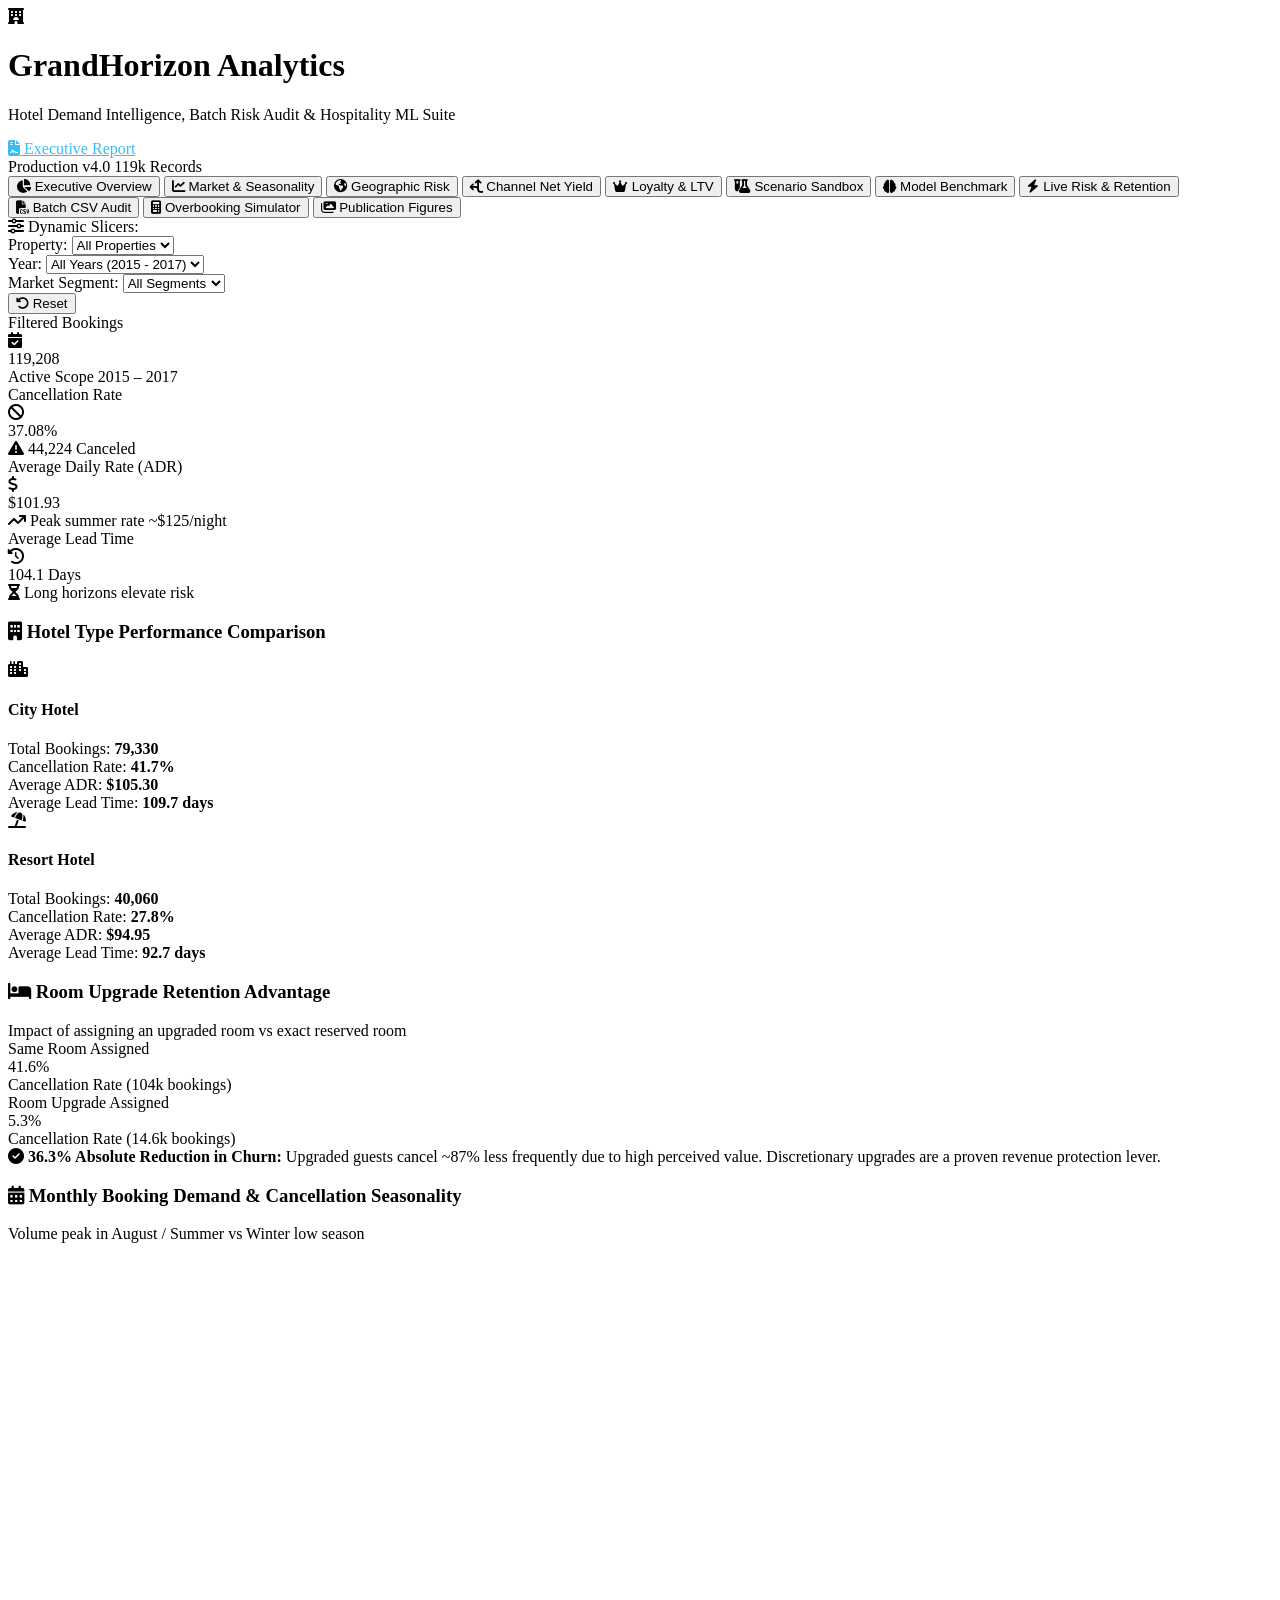
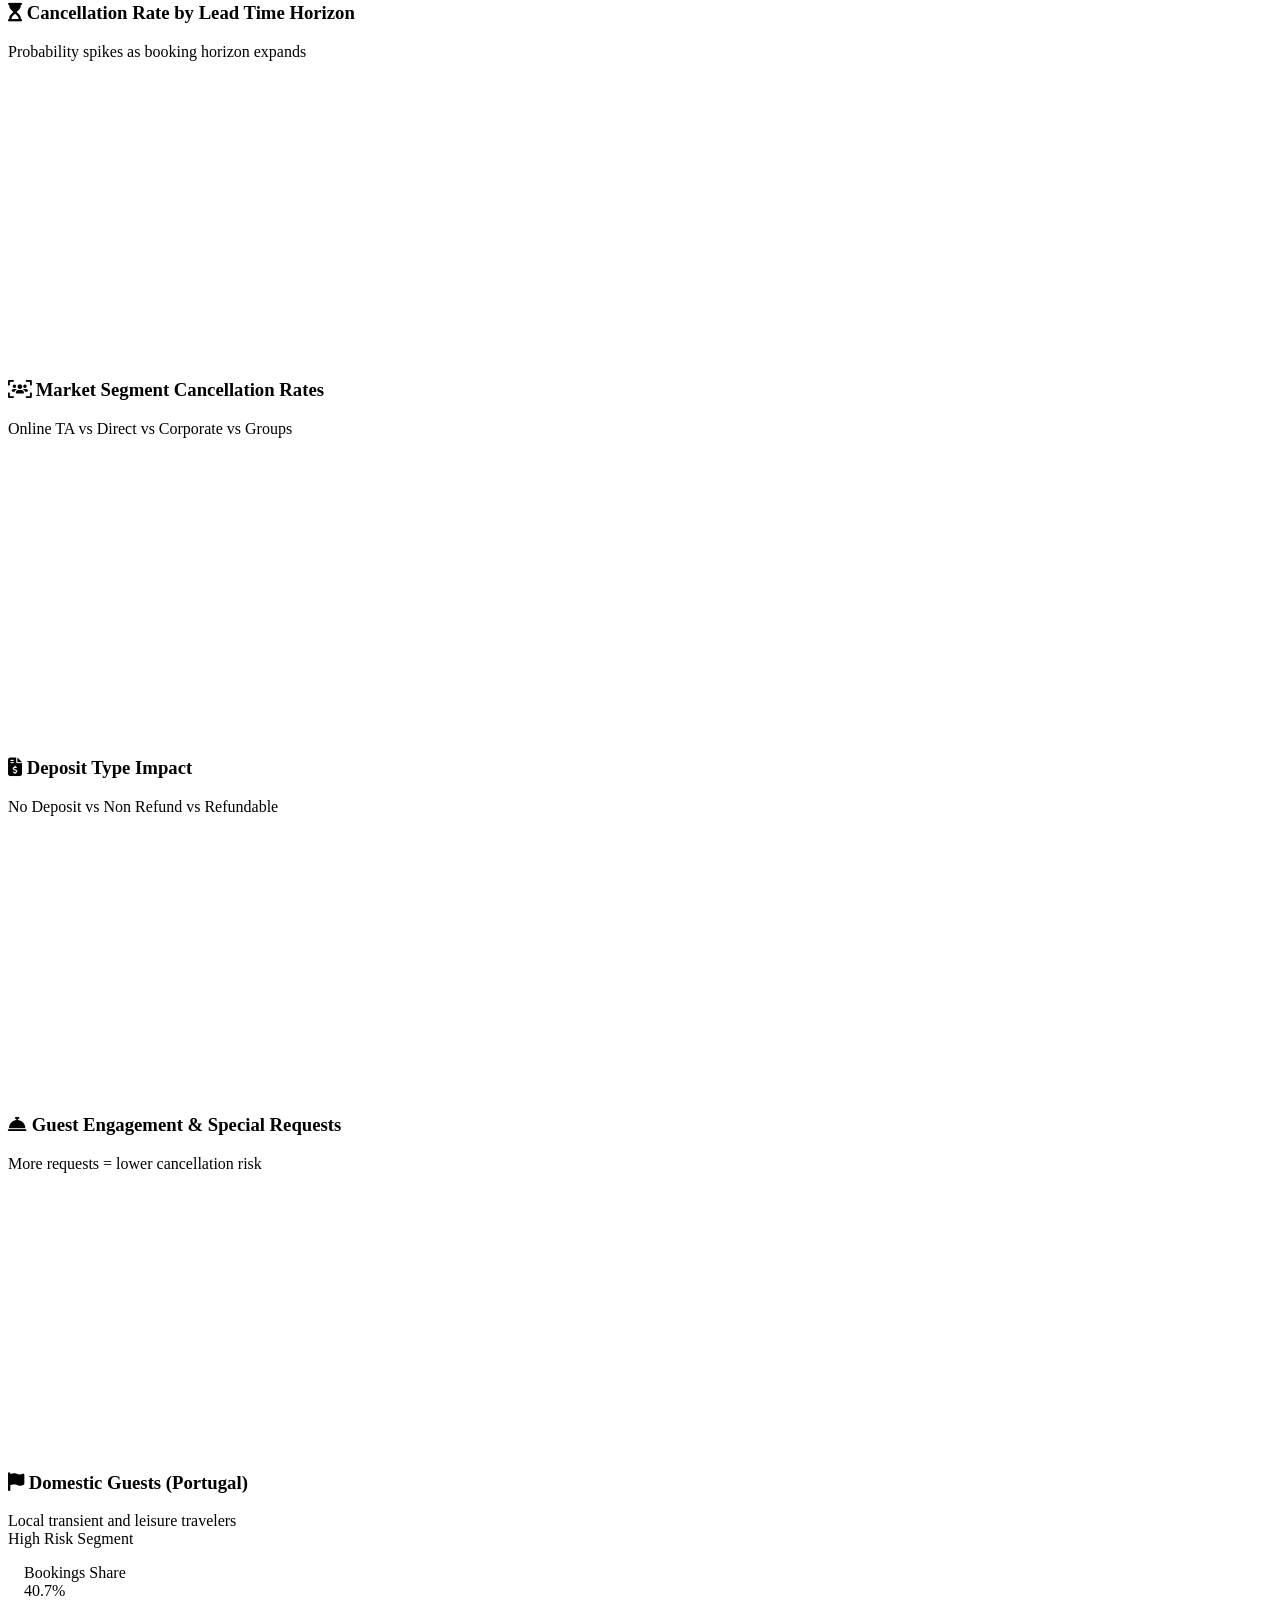
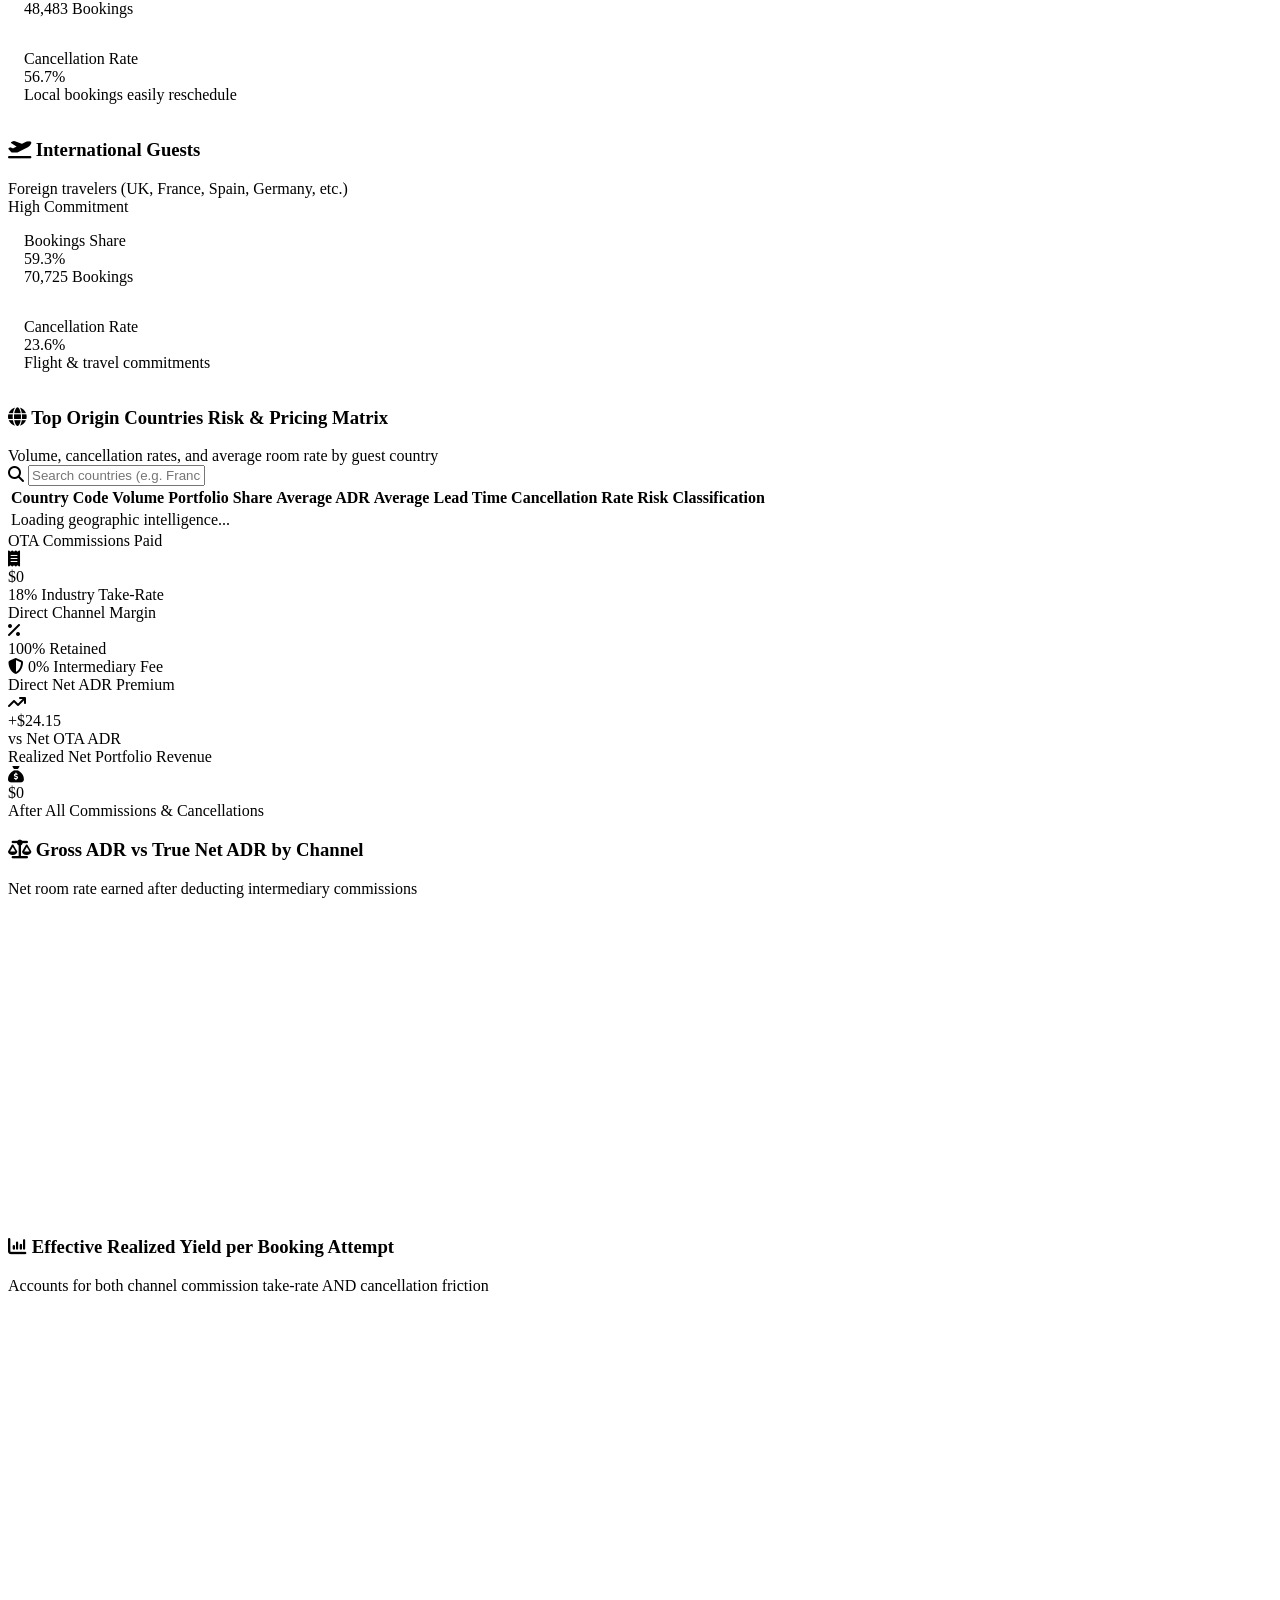
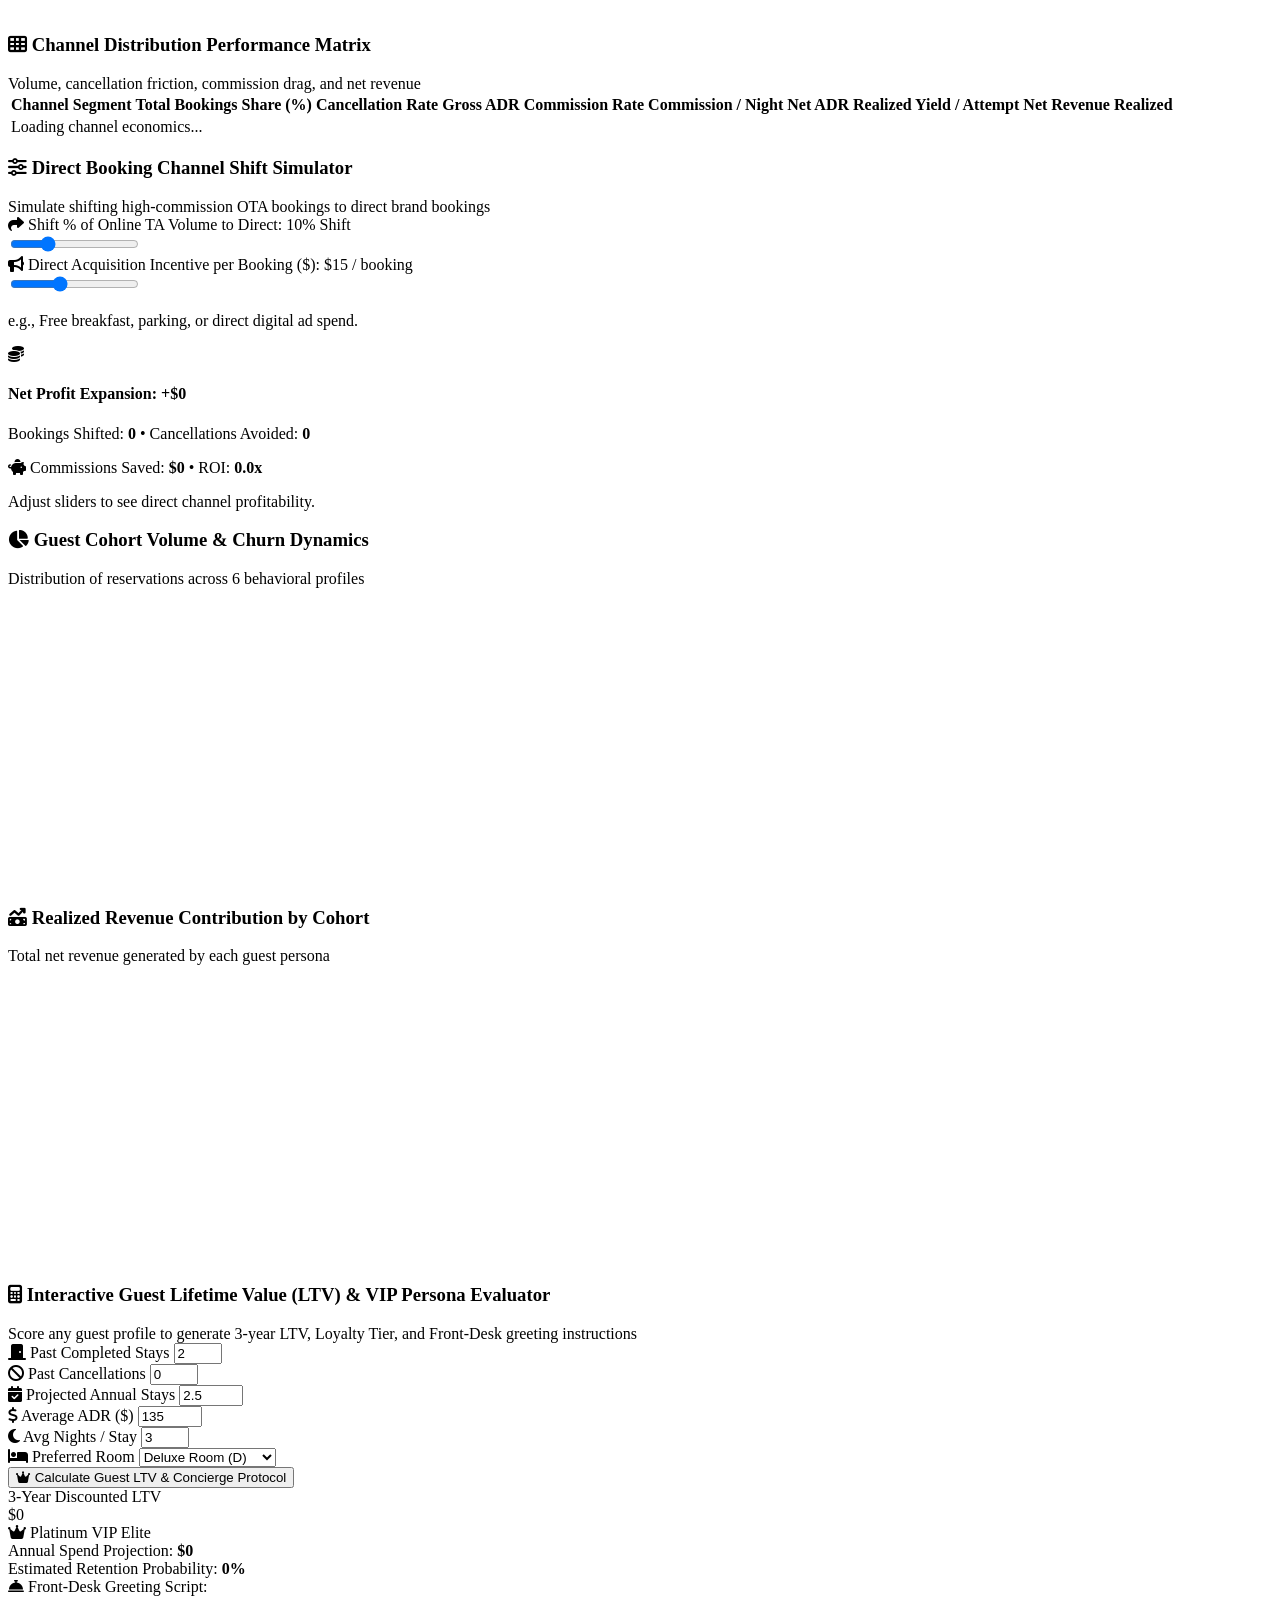
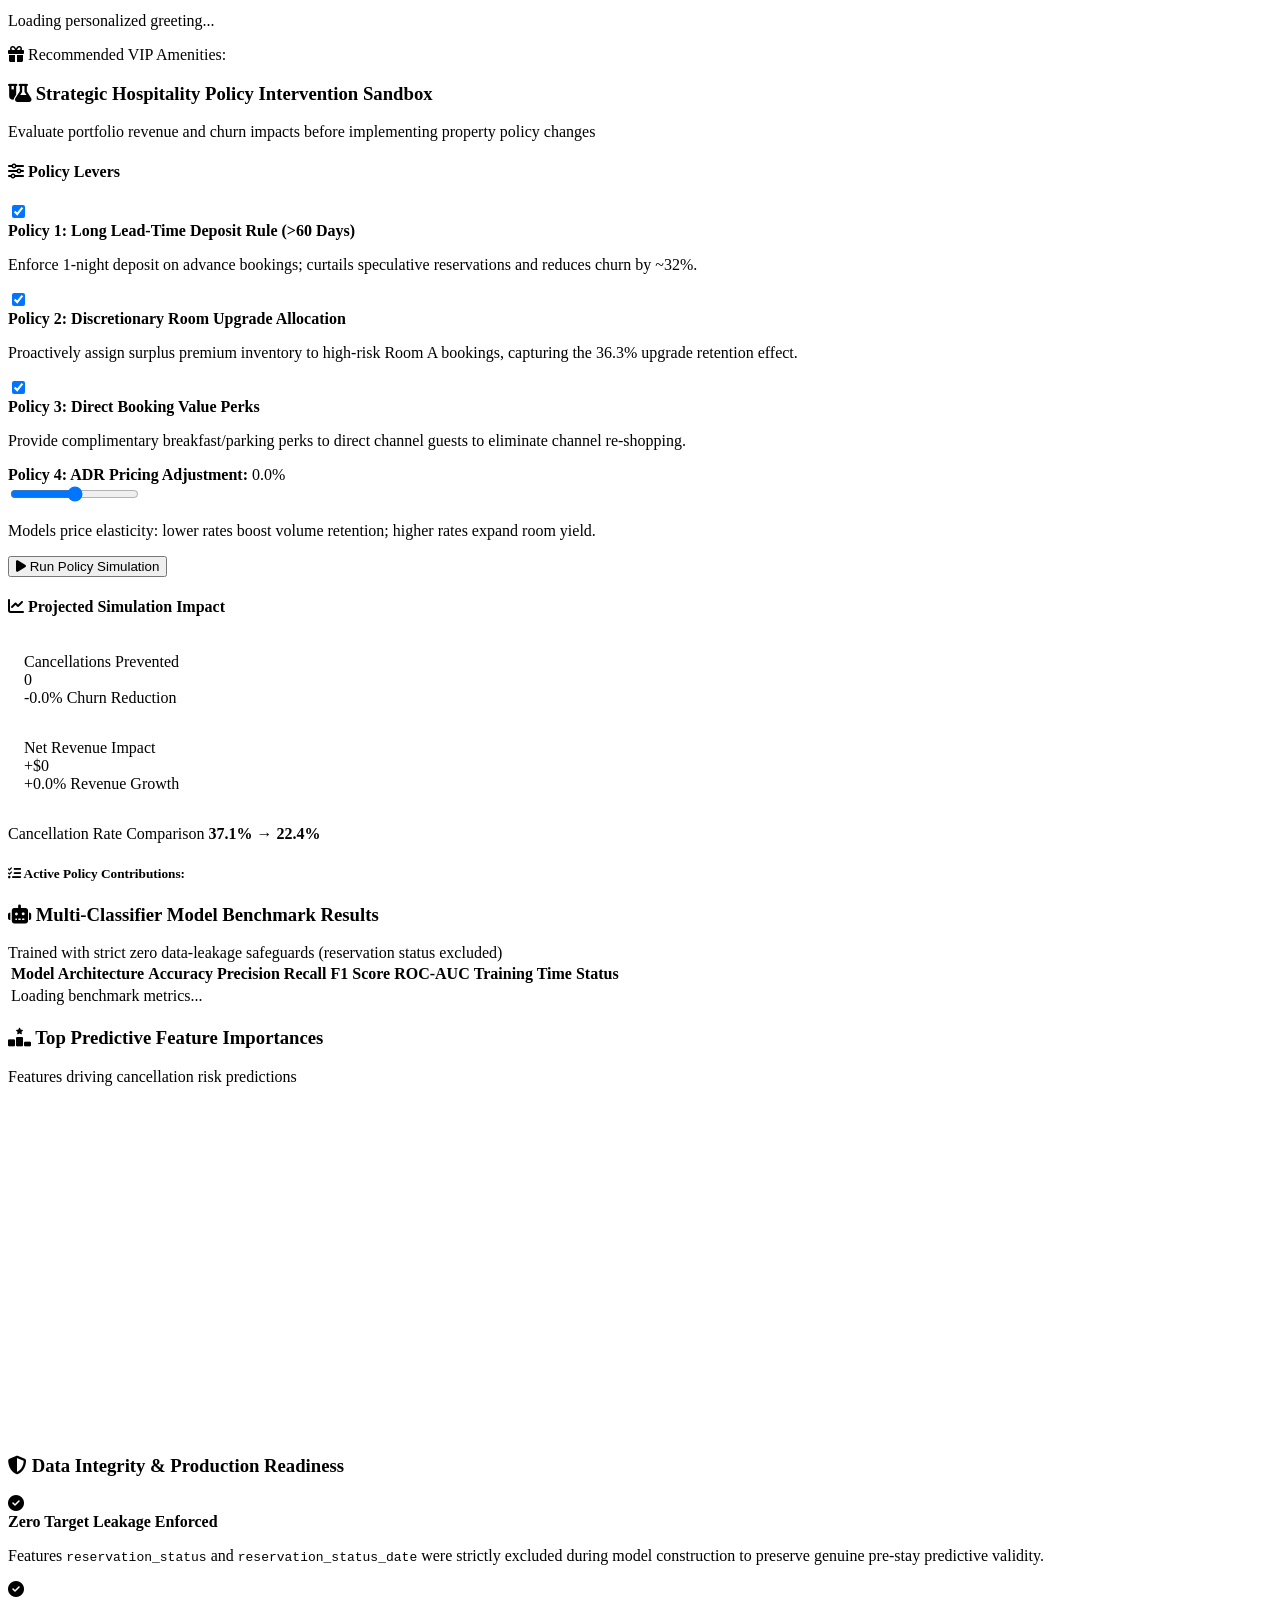
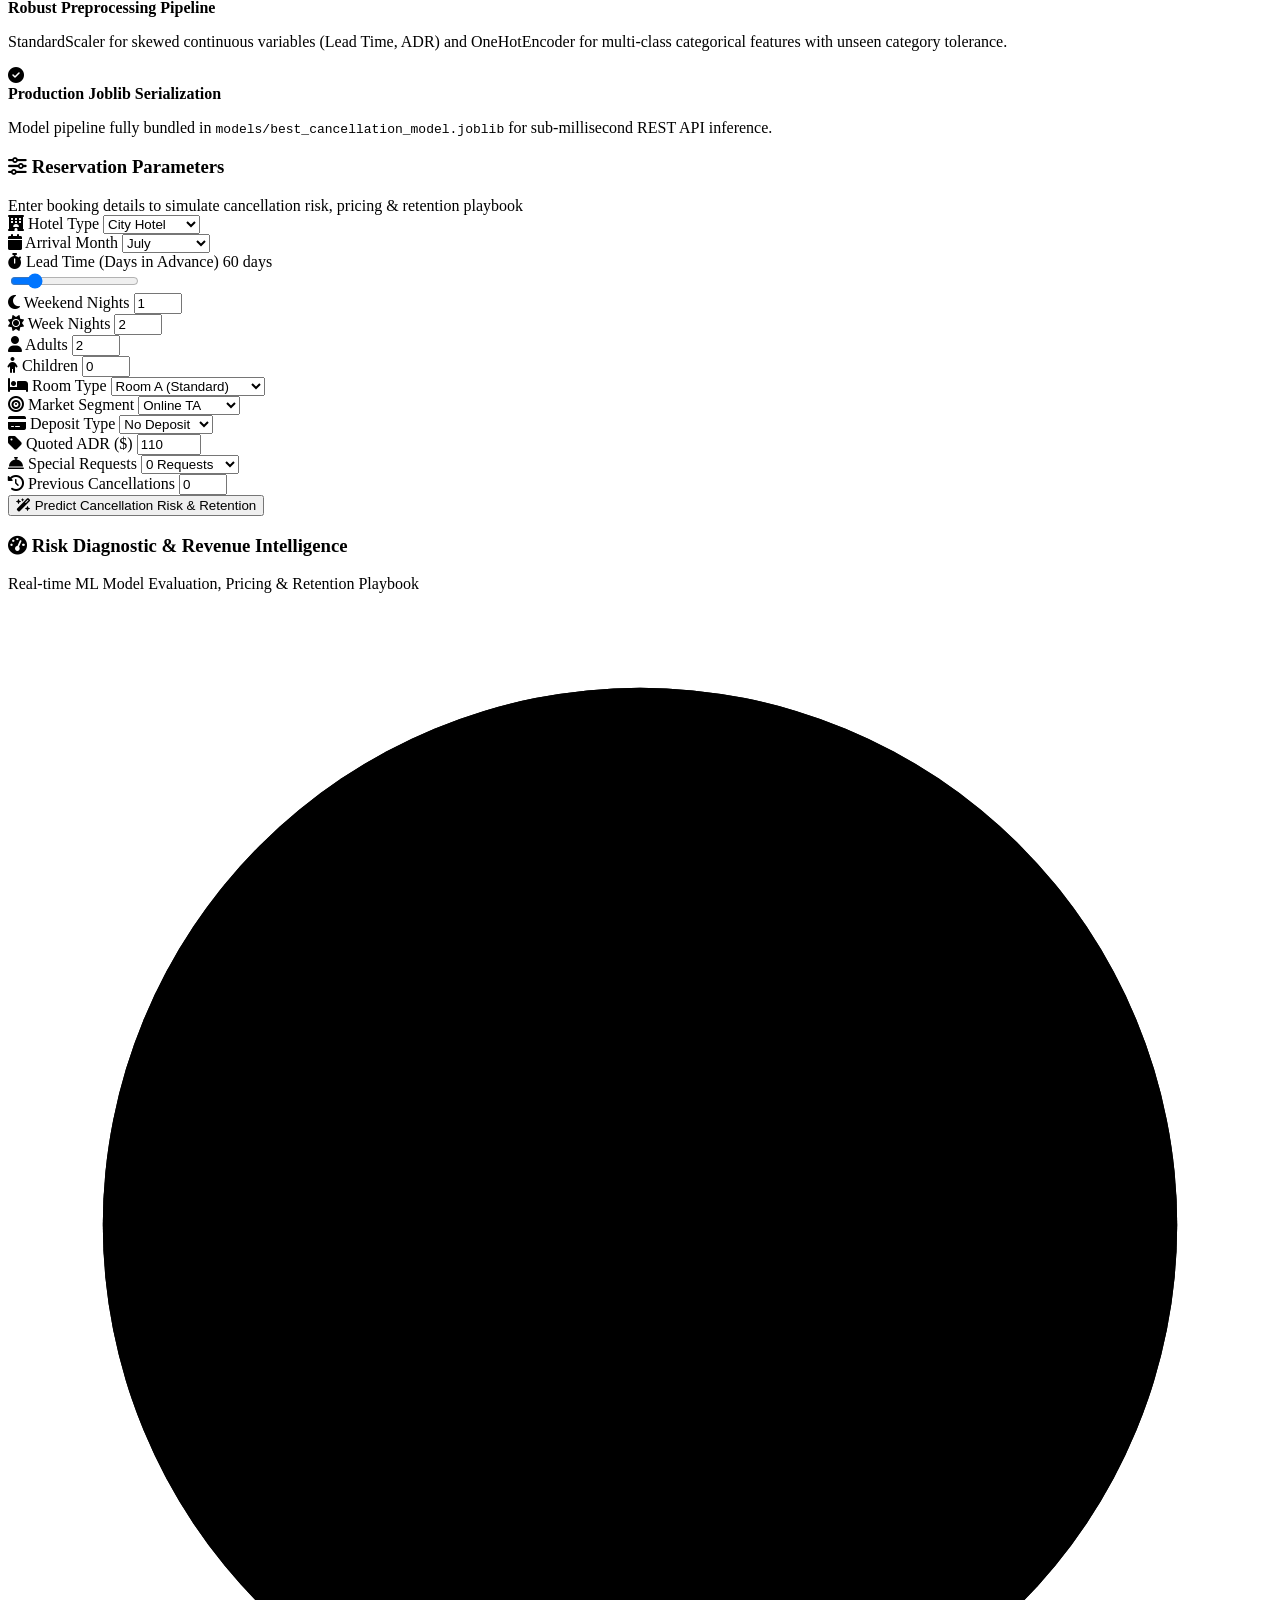
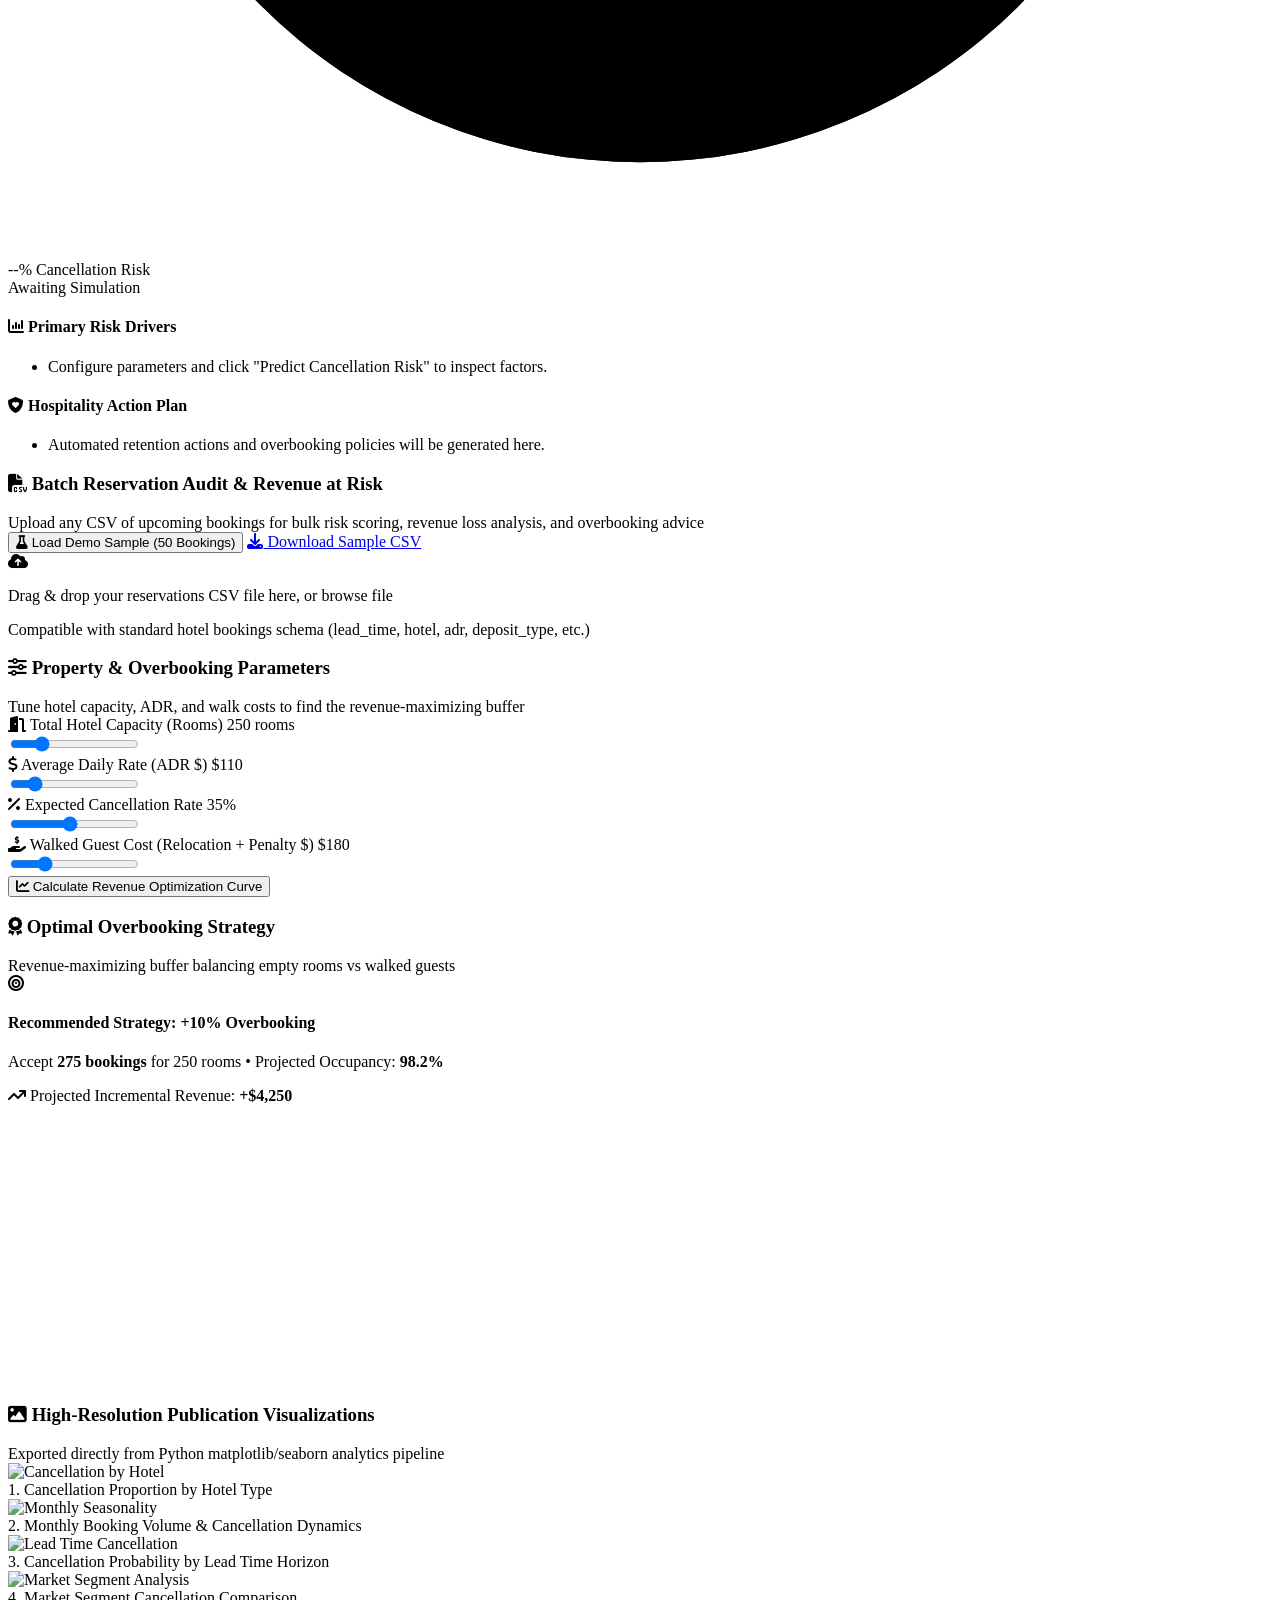
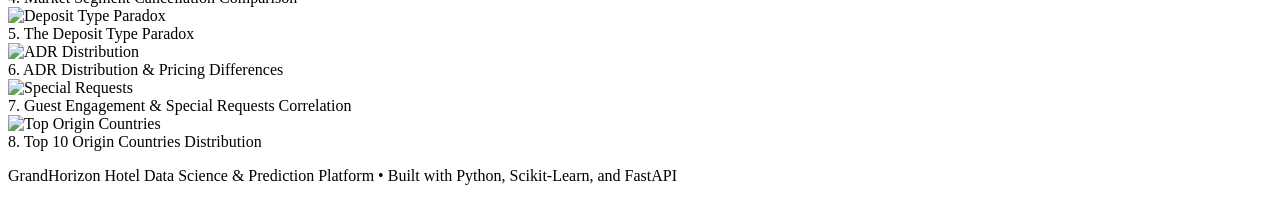
==== commit 202f46dc: "Bugfix  on Live Risk / Retention" ====
--- a/app/templates/index.html
+++ b/app/templates/index.html
@@ -998,6 +998,14 @@
               </ul>
             </div>
 
+            <!-- Actionable Recommendations -->
+            <div class="result-section">
+              <h4 class="result-heading"><i class="fa-solid fa-shield-heart"></i> Hospitality Action Plan</h4>
+              <ul class="recommendations-list" id="rec-list">
+                <li>Automated retention actions and overbooking policies will be generated here.</li>
+              </ul>
+            </div>
+
             <!-- Explainable ML Factor Contributions (NEW v4.0) -->
             <div class="result-section" id="factor-contributions-section" style="display: none;">
               <h4 class="result-heading"><i class="fa-solid fa-scale-balanced"></i> Feature Explainability Breakdown</h4>
